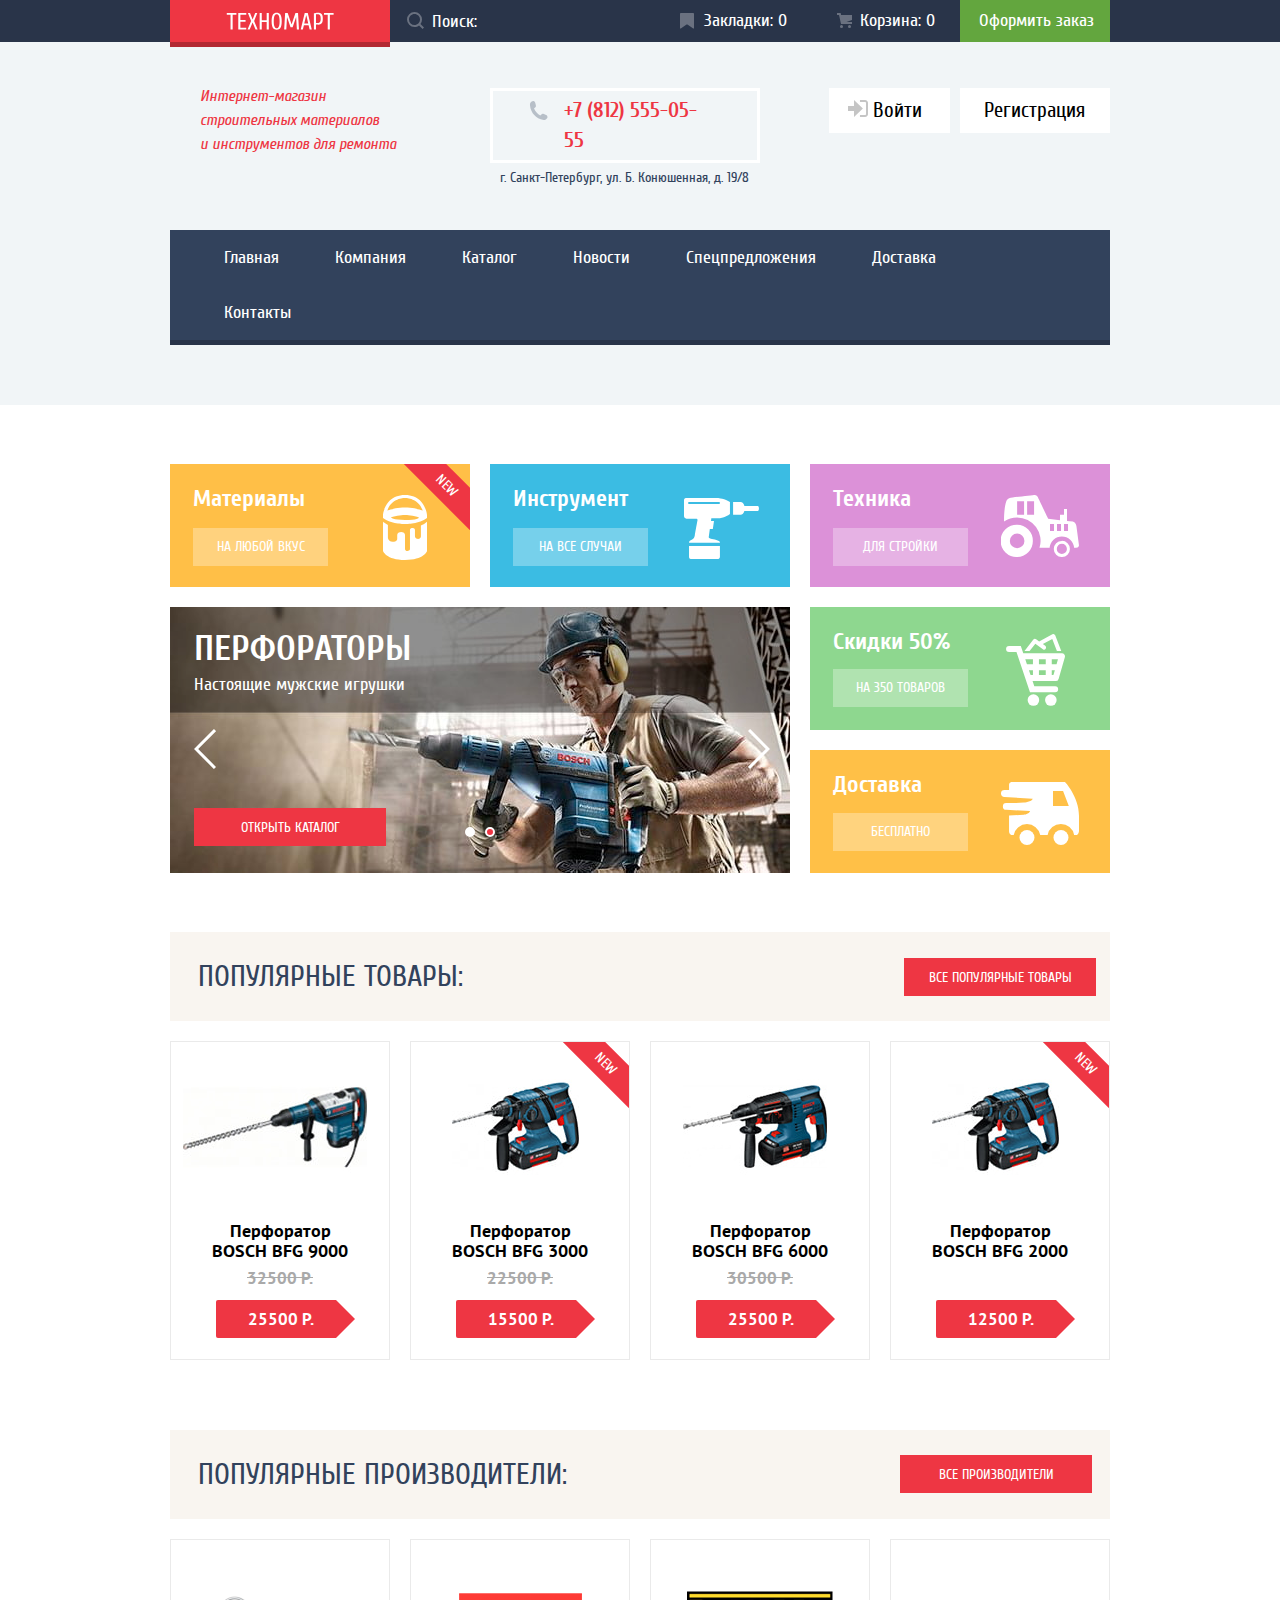
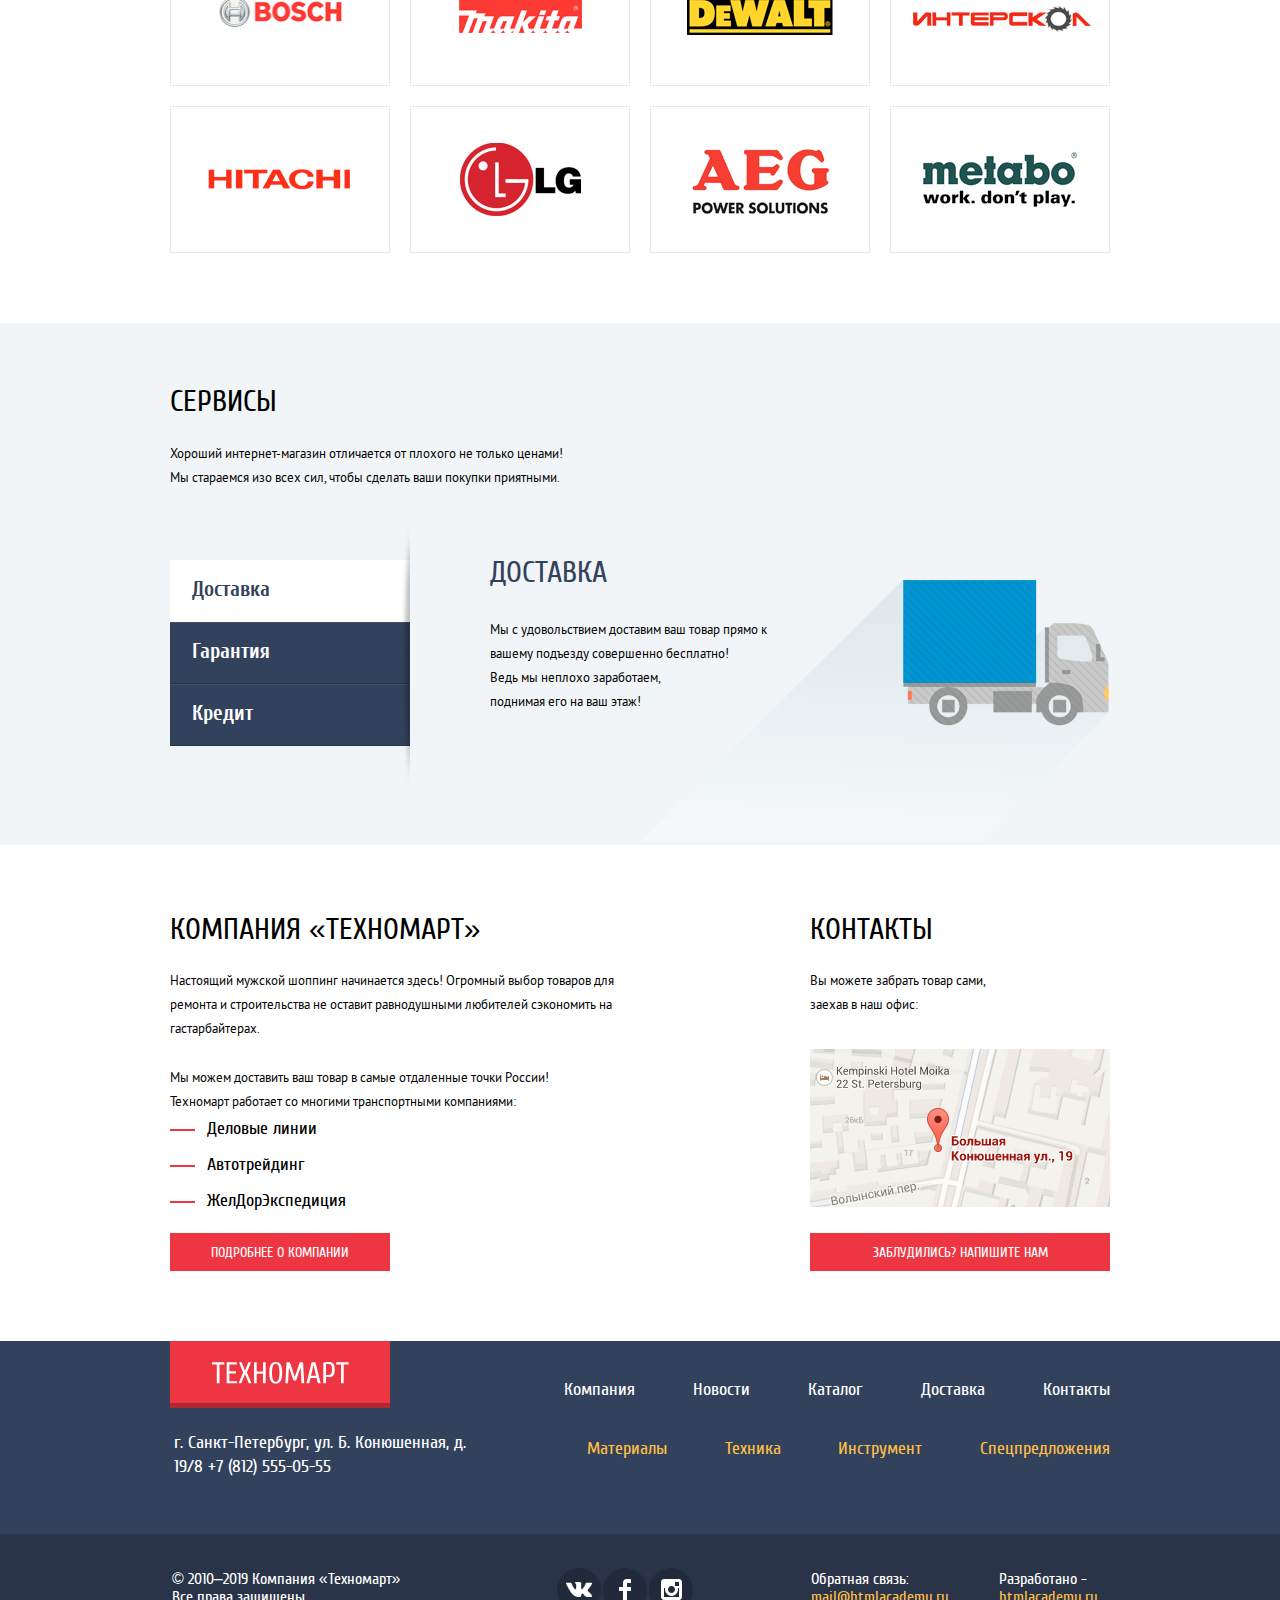
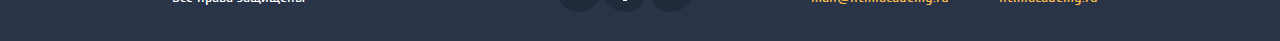
==== index.html @ b61e6f24 "Minimized CSS and linked to pages" ====
<!DOCTYPE html>
<html lang="ru">
  <head>
    <meta charset="utf-8">
    <title>HTML Academy: Техномарт</title>
    <link rel="stylesheet" href="css/normalize.min.css">
    <link rel="stylesheet" href="css/style.min.css">
  </head>
  <body>
    <header class="header">
      <div class="user-navigation">
        <div class="wrapper">
          <a class="logo">
            <h1 class="visually-hidden">Компания «Техномарт»</h1>
          </a>
          <form action="https://echo.htmlacademy.ru/" method="post" class="search-field-form">
            <label for="header-search-field" class="visually-hidden">Поиск:</label>
            <input type="search" name="search-field" id="header-search-field" class="search-field" placeholder="Поиск:">
            <svg xmlns="http://www.w3.org/2000/svg" width="17" height="17"><path fill="#fff" d="M17 15.586l-3.542-3.542A7.465 7.465 0 0015 7.5 7.5 7.5 0 107.5 15c1.71 0 3.282-.579 4.544-1.542L15.586 17 17 15.586zM2 7.5C2 4.467 4.467 2 7.5 2 10.532 2 13 4.467 13 7.5c0 3.032-2.468 5.5-5.5 5.5A5.506 5.506 0 012 7.5z"/></svg>
          </form>
          <a href="#" class="bookmarks">
            Закладки: 0
          </a>
          <a href="#" class="cart">
            Корзина: 0
          </a>
          <a href="#" class="order">Оформить заказ</a>
        </div>
      </div>

      <div class="wrapper">
        <div class="middle-header">
          <p class="short-info">
            Интернет-магазин 
            строительных материалов <br>
            и инструментов для ремонта
          </p>
          
          <div class="header-contacts">
            <p class="phone"><a href="tel:78125550555">+7 (812) 555-05-55</a></p>
            <p class="address">г. Санкт-Петербург, ул. Б. Конюшенная, д. 19/8</p>
          </div>
    
          <ul class="account-actions-unlogged">
            <li>
              <a href="#" class="login">
                <svg xmlns="http://www.w3.org/2000/svg" width="20" height="17"><path fill="#c5c5c5" d="M14.875 8.5L6 0v6H0v5h6v6z"/><path fill="#c5c5c5" d="M16.986 15.01h-5.027V17h5.027c2.178 0 3.004-1.81 3.029-3.026V3.028C19.99 1.811 19.164 0 16.986 0h-5.027v1.99h5.027c.839 0 .992.681 1.01 1.057v10.904c-.017.376-.171 1.059-1.01 1.059z"/></svg>
                Войти
              </a>
            </li>
            <li><a href="#" class="logout">Регистрация</a></li>
          </ul>
        </div>

        <nav>
          <ul class="site-navigation">
            <li><a>Главная</a></li>
            <li><a href="#">Компания</a></li>
            <li><a href="catalog.html">Каталог</a></li>
            <li><a href="#">Новости</a></li>
            <li><a href="#">Спецпредложения</a></li>
            <li><a href="#">Доставка</a></li>
            <li><a href="#">Контакты</a></li>
          </ul>
        </nav>
      </div>
    </header>

    <main>
      <div class="wrapper">
        <section class="promo-block">
          <h2 class="visually-hidden">Промо-блок</h2>
  
          <div class="articles-wrapper">
            <div class="slider">
              <article class="promo-perforators current">
                <div class="title-with-paragraph">
                  <h3>Перфораторы</h3>
                  <p>Настоящие мужские игрушки</p>
                </div>
      
                <a href="catalog.html" class="button">Открыть каталог</a>
              </article>
      
              <article class="promo-drills">
                <div class="title-with-paragraph">
                  <h3>Дрели</h3>
                  <p>Соседям на радость</p>
                </div>
      
                <a href="catalog.html" class="button">Открыть каталог</a>
              </article>
    
              <button class="next-slide" aria-label="Предидущий слайд" type="button"></button>
              <button class="previous-slide" aria-label="Следующий слайд" type="button"></button>
              <button class="first-slide" aria-label="Первый слайд" type="button"></button>
              <button class="second-slide current" aria-label="Второй слайд" type="button"></button>
            </div>
    
            <article class="promo-materials new">
              <h3>Материалы</h3>
              <a href="#" class="button button-promo">На любой вкус</a>
            </article>
    
            <article class="promo-tool">
              <h3>Инструмент</h3>
              <a href="#" class="button button-promo">На все случаи</a>
            </article>
            
            <article class="promo-technique">
              <h3>Техника</h3>
              <a href="#" class="button button-promo">Для стройки</a>
            </article>
            
            <article class="promo-discounts">
              <h3>Скидки 50%</h3>
              <a href="#" class="button button-promo">На 350 товаров</a>
            </article>
            
            <article class="promo-delivery">
              <h3>Доставка</h3>
              <a href="#" class="button button-promo">Бесплатно</a>
            </article>
          </div>
        </section>
  
        <section class="popular-items">
          <div class="title-with-button">
            <h2 class="section-title2">Популярные товары:</h2>
            <a href="#" class="button">Все популярные товары</a>
          </div>
  
          <ul class="items-list">
            <li class="item">
              <div class="item-actions">
                <a href="#" class="button button-buy">Купить</a>
                <button type="button" class="button button-to-bookmarks">В закладки</button>
              </div>
              
              <div class="item-picture">
                <img src="img/bosch-bfg9000.jpg" alt="Перфоратор BOSCH BFG 9000" width="184" height="164">
              </div>

              <h3>
                Перфоратор BOSCH
                BFG 9000
              </h3>
              <p class="old-price">32500 Р.</p>
              <p class="price">25500 Р.</p>
            </li>
  
            <li class="item new">
              <div class="item-actions">
                <a href="#" class="button button-buy">Купить</a>
                <button type="button" class="button button-to-bookmarks">В закладки</button>
              </div>
              
              <div class="item-picture">
                <img src="img/bosch-bfg2000-3000.jpg" alt="Перфоратор BOSCH BFG 3000" width="127" height="112">
              </div>

              <h3>
                Перфоратор BOSCH
                BFG 3000
              </h3>
              <p class="old-price">22500 Р.</p>
              <p class="price">15500 Р.</p>
            </li>
            
            <li class="item">
              <div class="item-actions">
                <a href="#" class="button button-buy">Купить</a>
                <button type="button" class="button button-to-bookmarks">В закладки</button>
              </div>
              
              <div class="item-picture">
                <img src="img/bosch-bfg6000.jpg" alt="Перфоратор BOSCH BFG 6000" width="144" height="128">
              </div>

              <h3>
                Перфоратор BOSCH
                BFG 6000
              </h3>
              <p class="old-price">30500 Р.</p>
              <p class="price">25500 Р.</p>
            </li>
  
            <li class="item new">
              <div class="item-actions">
                <a href="#" class="button button-buy">Купить</a>
                <button type="button" class="button button-to-bookmarks">В закладки</button>
              </div>
              
              <div class="item-picture">
                <img src="img/bosch-bfg2000-3000.jpg" alt="Перфоратор BOSCH BFG 2000" width="127" height="112">
              </div>
              <h3>
                Перфоратор BOSCH
                BFG 2000
              </h3>
              <p class="old-price"></p>
              <p class="price">12500 Р.</p>
            </li>
          </ul>
        </section>
  
        <section class="popular-manufacturers">
          <div class="title-with-button">
            <h2 class="section-title2">Популярные производители:</h2>
            <a href="#" class="button">Все производители</a>
          </div>
  
          <ul class="popular-manufacturers-list">
            <li class="manufacturer-item">
              <a href="#">
                <img src="img/bosch-logo.png" width="127" height="37" alt="Логотип фирмы BOSCH">
              </a>
            </li>
  
            <li class="manufacturer-item">
              <a href="#">
                <img src="img/makita-logo.png" width="123" height="40" alt="Логотип фирмы Makita">
              </a>
            </li>
  
            <li class="manufacturer-item">
              <a href="#">
                <img src="img/dewalt-logo.png" width="146" height="44" alt="Логотип фирмы DeWALT">
              </a>
            </li>
  
            <li class="manufacturer-item">
              <a href="#">
                <img src="img/interskol-logo.png" width="200" height="88" alt="Логотип фирмы Интерскол">
              </a>
            </li>
            
            <li class="manufacturer-item">
              <a href="#">
                <img src="img/hitachi-logo.png" width="169" height="31" alt="Логотип фирмы HITACHI">
              </a>
            </li>
  
            <li class="manufacturer-item">
              <a href="#">
                <img src="img/lg-logo.png" width="121" height="73" alt="Логотип фирмы LG">
              </a>
            </li>
  
            <li class="manufacturer-item">
              <a href="#">
                <img src="img/aeg-logo.png" width="151" height="96" alt="Логотип фирмы AEG">
              </a>
            </li>
            
            <li class="manufacturer-item">
              <a href="#">
                <img src="img/metabo-logo.png" width="204" height="69" alt="Логотип фирмы metabo">
              </a>
            </li>
          </ul>
        </section>
      </div>

      <section class="services">
        <div class="wrapper">
          <h2 class="section-title">Сервисы</h2>

          <p>
            Хороший интернет-магазин отличается от плохого не только ценами!
            Мы стараемся изо всех сил, чтобы сделать ваши покупки приятными.
          </p>
  
          <div class="services-slider">
            <ul class="services-list">
              <li><a class="active">Доставка</a></li>
              <li><a href="#">Гарантия</a></li>
              <li><a href="#">Кредит</a></li>
            </ul>

            <div class="services-description">
              <div class="service-delivery current">
                <h3 class="section-title2">Доставка</h3>
      
                <p>
                  Мы с удовольствием доставим ваш товар прямо 
                  к вашему подъезду совершенно бесплатно!
                </p>
                <p>
                  Ведь мы неплохо заработаем,
                  поднимая его на ваш этаж! 
                </p>
                
              </div>
      
              <div class="service-guarantee">
                <h3 class="section-title2">Гарантия</h3>
      
                <p>
                  Если купленный у нас товар поломается или заискрит, 
                  а также в случае пожара, спровоцированного его 
                  возгоранием,  вы всегда можете быть уверены в нашей 
                  гарантии. Мы обменяем сгоревший товар на новый. 
                  Дом уж восстановите как-нибудь сами.
                </p>
              </div>
      
              <div class="service-credit">
                <h3 class="section-title2">Кредит</h3>
      
                <p>
                  Залезть в долговую яму стало проще! 
                  Кредитные консультанты придут вам на помощь.
                </p>
      
                <a href="#" class="button">Отправить заявку</a>
              </div>
            </div>
          </div>
        </div>
        
      </section>

      <div class="wrapper">
        <div class="two-sections">
          <section class="about-us">
            <h2 class="section-title">Компания «Техномарт»</h2>
    
            <p>
              Настоящий мужской шоппинг начинается здесь! Огромный выбор товаров для
              ремонта и строительства не оставит равнодушными любителей сэкономить на
              гастарбайтерах.
            </p>
    
            <p>Мы можем доставить ваш товар в самые отдаленные точки России!</p>
            <p>Техномарт работает со многими транспортными компаниями:</p>
    
            <ul class="logistic-companies">
              <li>Деловые линии</li>
              <li>Автотрейдинг</li>
              <li>ЖелДорЭкспедиция</li>
            </ul>
    
            <a href="#" class="button">Подробнее о компании</a>
          </section>
    
          <section class="contacts">
            <h2 class="section-title">Контакты</h2>
    
            <p>
              Вы можете забрать товар сами,
              заехав в наш офис:
            </p>
    
            <a class="map" href="https://www.google.com.ua/maps/">
              <img src="img/google-map.png" alt="Карта с указателем местонахождения компании «Техномарт»: г. Санкт-Петербург, ул. Б. Конюшенная, д. 19/8" width="300" height="158">
            </a>
            
            <a href="#" class="button">Заблудились? Напишите нам</a>
          </section>
        </div>
      </div>
    </main>

    <footer class="footer">
      <div class="footer-top">
        <div class="wrapper">
          <div class="footer-top-contacts">
            <a class="logo">
              <h1 class="visually-hidden">Компания «Техномарт»</h1>
            </a>
      
            <p class="contacts">
              г. Санкт-Петербург, ул. Б. Конюшенная, д. 19/8
              <a href="tel:78125550555">+7 (812) 555-05-55</a>
            </p>
          </div>
    
          <nav class="footer-top-navigation">
            <ul class="site-navigation-footer">
              <li><a href="#">Компания</a></li>
              <li><a href="#">Новости</a></li>
              <li><a href="catalog.html">Каталог</a></li>
              <li><a href="#">Доставка</a></li>
              <li><a href="#">Контакты</a></li>
            </ul>
    
            <ul class="promo-navigation">
              <li><a href="#">Материалы</a></li>
              <li><a href="#">Техника</a></li>
              <li><a href="#">Инструмент</a></li>
              <li><a href="#">Спецпредложения</a></li>
            </ul>
          </nav>
        </div>
      </div>

      <div class="footer-bottom">
        <div class="wrapper">
          <p class="copyrights">
            © 2010–2019 Компания «Техномарт»
            Все права защищены
          </p>
          
          <div class="social">
            <a href="#" class="vkontakte">
              <span class="visually-hidden">ВКонтакте</span>
            </a>
            <a href="#" class="facebook">
              <span class="visually-hidden">Facebook</span>
            </a>
            <a href="#" class="instagram">
              <span class="visually-hidden">Instagram</span>
            </a>
          </div>
    
          <p class="feedback">
            Обратная связь:
            <a href="mailto:mail@htmlacademy.ru">mail@htmlacademy.ru</a>
          </p>
    
          <p class="developer">
            Разработано -
            <a href="https://htmlacademy.ru/intensive/htmlcss">htmlacademy.ru</a>
          </p>
        </div>
      </div>
    </footer>

    <!--POP UPS-->
    <section class="hidden popup-feedback">
      <h2 class="visually-hidden">Форма обратной связи</h2>
      <button class="button-close" type="button" aria-label="Закрыть"></button>

      <form action="https://echo.htmlacademy.ru/" method="post">
        <div class="container">
          <p>
            <label for="feedback-name">Ваше имя:</label>
            <input type="text" placeholder="Имя Фамилия" id="feedback-name" name="name" required>
          </p>
          
          <p>
            <label for="feedback-email">Ваш e-mail:</label>
            <input type="email" placeholder="email@example.com" id="feedback-email" name="email" required>
          </p>
          
          <p>
            <label for="feedback-message">Текст письма:</label>
            <textarea placeholder="В свободной форме" id="feedback-message" name="message" required></textarea>
          </p>
        </div>

        <div class="button-wrapper">
          <button type="submit" class="button">Отправить</button>
        </div>
      </form>
    </section>

    <section class="hidden popup-map">
      <h2 class="visually-hidden">«Техномарт» на карте</h2>
      <button class="button-close" type="button" aria-label="Закрыть"></button>

      <iframe src="https://www.google.com/maps/embed?pb=!1m18!1m12!1m3!1d1998.6036253003165!2d30.32085871617607!3d59.938719169054075!2m3!1f0!2f0!3f0!3m2!1i1024!2i768!4f13.1!3m3!1m2!1s0x4696310fca145cc1%3A0x42b32648d8238007!2z0JHQvtC70YzRiNCw0Y8g0JrQvtC90Y7RiNC10L3QvdCw0Y8g0YPQuy4sIDE5LzgsINCh0LDQvdC60YIt0J_QtdGC0LXRgNCx0YPRgNCzLCDQoNC-0YHRgdC40Y8sIDE5MTE4Ng!5e0!3m2!1sru!2sua!4v1590240762777!5m2!1sru!2sua" width="943" height="442" allowfullscreen aria-hidden="false" tabindex="0" title="Большая интерактиваня карта с указателем местонахождения компании «Техномарт»: г. Санкт-Петербург, ул. Б. Конюшенная, д. 19/8 "></iframe>
    </section>
  </body>
</html>
---- css/style.min.css ----
:root{--basic-red: #EE3643;--basic-green: #63A63E;--basic-green-light: #00CA74;--basic-grey: #3D546F;--basic-grey-dark: #32425C;--basic-grey-extra-dark: #293449;--basic-grey-darkest: #1D2739;--basic-greylight: #C5C5C5;--basic-greylight-dark: #A9A9A9;--basic-background: #F1F5F7;--basic-background-button: #F4F4F4;--special-yellow: #FFBF47;--special-yellowlighten: #FFC047;--special-blue: #3BBCE3;--special-lilac: #DC91D8;--special-greenlight: #8ED78F;--special-yellowlight: #FFD180;--special-color-white: #F9F5F0;--color-success: #5FBB2D;--color-error: #BA2732;--color-white: #FFF;--color-black: #000;--color-black-light: #161D29;--color-gray-shadow: #405069;--color-white-gray: #D7DCDE;--color-gray-white: #ABABAB;--color-green-shadow: #367315;--color-green-dark: #518534;--color-black-extra-light: #212A3A;--color-extralight-grey: #EAEAEA;--color-lightest-grey: #E5E5E5;--color-white-dark: #F7F3EC;--color-almost-white: #F2F6F8;--color-white-half-transparent: rgba(255, 255, 255, 0.5);--color-white-almost-transparent: rgba(255, 255, 255, 0.3);--color-gray-almost-white: rgba(171, 171, 171, 0.3);--color-greylight-almost-transparent: rgba(197, 197, 197, 0.3);--color-greylight-dark-almost-transparent: rgba(169, 169, 169, 0.3);--color-black-mostly-transparent: rgba(0, 0, 0, 0.15);--color-black-almost-transparent: rgba(0, 0, 0, 0.25);--cuprum: Cuprum, Arial, sans-serif;--pt-sans: 'PT Sans', Arial, sans-serif}@font-face{font-family:'Cuprum';font-style:normal;font-weight:400;src:local('Cuprum'),url(../fonts/cuprum.woff2) format('woff2'),url(../fonts/cuprum.woff) format('woff')}@font-face{font-family:'Cuprum';font-style:italic;font-weight:400;src:local('Cuprum Italic'),url(../fonts/cuprumitalic.woff2) format('woff2'),url(../fonts/cuprumitalic.woff) format('woff')}@font-face{font-family:'Cuprum';font-style:normal;font-weight:700;src:local('Cuprum Bold'),url(../fonts/cuprumbold.woff2) format('woff2'),url(../fonts/cuprumbold.woff) format('woff')}@font-face{font-family:'Cuprum';font-style:italic;font-weight:700;src:local('Cuprum Bold Italic'),url(../fonts/cuprumbolditalic.woff2) format('woff2'),url(../fonts/cuprumbolditalic.woff) format('woff')}@font-face{font-family:'PT Sans';font-style:normal;font-weight:400;src:local('PT Sans'),url(../fonts/ptsans.woff2) format('woff2'),url(../fonts/ptsans.woff) format('woff')}@font-face{font-family:'PT Sans';font-style:normal;font-weight:700;src:local('PT Sans Bold'),url(../fonts/ptsansbold.woff2) format('woff2'),url(../fonts/ptsansbold.woff) format('woff')}*,::after,::before{box-sizing:inherit}html{height:100%;box-sizing:border-box}img{max-width:100%;height:auto}body{margin:0;padding:0;min-width:960px;font-family:var(--pt-sans);font-size:13px;line-height:24px;color:var(--color-black);min-height:100%;display:grid;grid-template-rows:-webkit-min-content 1fr -webkit-min-content;grid-template-rows:min-content 1fr min-content;align-content:start}.visually-hidden{position:absolute;clip:rect(0 0 0 0);width:1px;height:1px;margin:-1px;border:0;padding:0;overflow:hidden}.hidden{display:none}.wrapper{width:940px;margin:0 auto}a{text-decoration:none}.section-title{font-weight:400;font-size:30px;line-height:30px;margin:0}.button,.new::after,.section-title,.section-title2{text-transform:uppercase;font-family:var(--cuprum)}.section-title2{font-weight:400;font-size:30px;line-height:30px;color:var(--basic-grey-dark);margin:0}.button,.new::after{background-color:var(--basic-red);font-size:14px;line-height:18px;color:var(--color-white)}.button{text-align:center;padding-top:11px;padding-bottom:9px;cursor:pointer}.button:active,.user-navigation .logo[href]:active{background-color:var(--color-error)}.fieldset-title{font-weight:700;font-size:17px;line-height:30px;text-transform:uppercase;margin:0}.title-with-button{background-color:var(--special-color-white);display:flex;justify-content:space-between;padding-left:28px;padding-right:14px;align-items:center;min-height:89px;margin-bottom:20px}.new::after{content:"new";display:flex;width:100px;height:30px;transform:rotate(45deg);position:absolute;top:5px;right:-25px;padding-left:5px;justify-content:center;align-items:center}a:not([href]){cursor:default}.header{font-family:var(--cuprum);font-size:18px;background-color:var(--basic-background);padding-bottom:60px}.header p{margin:0}.site-navigation a,.user-navigation a{color:var(--color-white)}.user-navigation a:active{background-color:var(--color-black-light);color:var(--color-white-half-transparent)}.header .user-navigation{background-color:var(--basic-grey-extra-dark);min-height:42px}.header .account-actions-unlogged,.header .middle-header,.header .site-navigation,.user-navigation .wrapper{display:flex}.header .site-navigation{background-color:var(--basic-grey-dark);box-shadow:inset 0 -5px 0 var(--basic-grey-extra-dark)}.user-navigation .filled{background-color:var(--basic-red)}.user-navigation a{width:150px;padding:9px 0 9px 44px;display:block;position:relative}.user-navigation .bookmarks::before,.user-navigation .cart::before{content:"";position:absolute;opacity:.3;width:14px;height:16px;top:13px;left:20px;background-image:url(../img/icon-bookmark.svg);background-repeat:no-repeat;display:block}.user-navigation .cart::before{width:15px;height:15px;left:13px;background-image:url(../img/icon-cart.svg)}.user-navigation .bookmarks:hover::before,.user-navigation .cart:hover::before{opacity:1}.user-navigation .bookmarks:active::before,.user-navigation .cart:active::before{opacity:.3}.user-navigation .cart{padding-left:36px;width:136px;margin-left:14px}.user-navigation .logo,.user-navigation .logo:active{width:220px;height:42px;padding:0;background-color:var(--basic-red);background-image:url(../img/logo-technomart.svg);background-repeat:no-repeat;background-position:50% 50%;display:block;position:relative}.user-navigation .logo::after{content:"";position:absolute;bottom:-5px;left:0;width:220px;height:5px;background-color:inherit;box-shadow:inset 0 -5px 0 var(--color-black-almost-transparent);display:block}.user-navigation .order,.user-navigation .order:active{background-color:var(--basic-green);padding-left:19px}.user-navigation .order:hover{background-color:var(--color-success)}.header .middle-header{padding-top:42px;padding-bottom:40px;padding-left:30px}.header .short-info{color:var(--basic-red);font-style:italic;font-size:16px;line-height:24px;width:197px;min-height:71px}.header .header-contacts{padding-top:4px;margin-left:93px}.header .phone{border:3px solid var(--color-white);background-image:url(../img/icon-phone.svg);background-repeat:no-repeat;background-position:36px 10px;width:270px;min-height:45px;padding:4px 42px 5px 71px;margin:0 0 3px}.phone a{color:var(--basic-red);font-weight:700;font-size:21px;line-height:30px}.header .address{color:var(--basic-grey-dark);font-size:14px;width:250px;min-height:24px;margin:0 auto}.header .account-actions-unlogged{width:281px;padding:4px 0 0;margin:0 0 0 69px;min-height:45px;justify-content:space-between}.header .account{margin-left:51px}.header .account-actions-logged{width:299px;min-height:45px;padding:12px 17px 8px 15px;margin-bottom:3px;margin-top:4px}.account-actions-logged .username{margin-right:12px}.username svg{margin-right:18px}.exit:not(:active):hover path,.username:not(:active):hover path{fill:var(--basic-grey)}.header .account-options{display:flex;min-height:18px;width:210px;justify-content:space-between;flex-wrap:wrap;margin:0 auto;padding:0}.account-options li{order:1}.account-options li:first-of-type{order:-1}.account-options::after{content:"";display:block;width:4px;height:4px;align-self:center;border-radius:50%;background-color:var(--basic-grey-dark)}.account-options:hover::after{background-color:var(--basic-red)}.filter ul,.header .account-actions-unlogged,.header .account-options{list-style:none}.account-actions-logged a,.account-actions-unlogged a{color:var(--color-black);background-color:var(--color-white);font-size:21px;line-height:21px}.account-actions-unlogged a:hover,.account-options a:hover{color:var(--basic-red)}.account-actions-unlogged .login{width:121px;padding:12px 27px 12px 19px;display:block;position:relative}.login:hover path{fill:var(--basic-grey)}.login path,.login:active path,.sort-button path{fill:var(--basic-greylight)}.account-actions-unlogged .logout{width:150px;padding:12px 24px;display:block}.header .account-actions-logged{background-color:var(--color-white)}.account-options a{color:var(--basic-grey-dark);font-size:16px;line-height:18px}.account-actions-logged a:active,.account-actions-unlogged a:active,.account-options a:active{color:var(--basic-greylight)}.header .site-navigation{list-style:none;width:940px;min-height:60px;margin:0;align-items:center;flex-wrap:wrap;padding:0 26px 5px}.site-navigation a{padding:16px 28px 15px;display:block}.header .search-field,.site-navigation a[href]:hover{background-color:var(--basic-grey-extra-dark)}.site-navigation a[href]:active{background-color:var(--basic-grey-darkest);color:var(--color-white-half-transparent)}.header .search-field{border:0;font:inherit;padding-left:42px;border-radius:0;width:100%;height:100%}.header .search-field-form{width:270px;position:relative}.search-field:not(:focus)::-webkit-input-placeholder{color:var(--color-white)}.search-field:not(:focus)::-moz-placeholder{color:var(--color-white)}.search-field:not(:focus)::placeholder{color:var(--color-white)}.search-field+svg{width:17px;height:17px;position:absolute;top:12px;left:17px}.search-field:not(:focus):not(:hover)+svg{opacity:.3}.search-field:focus+svg path{fill:var(--basic-red)}.header .search-field:active,.header .search-field:focus{background-color:var(--color-white)}.promo-block{color:var(--color-white);font-family:var(--cuprum);margin:59px 0}.promo-block .articles-wrapper{display:grid;grid-template-columns:repeat(3,300px);gap:20px}.promo-block h3{font-size:24px;line-height:30px;margin:0;max-width:180px}.promo-block article{padding:20px 0 21px 23px;display:flex;flex-direction:column;justify-content:space-between;min-height:123px;position:relative;overflow:hidden}.promo-block .button-promo{background-color:var(--color-white-almost-transparent);display:block;padding:10px;width:135px}.promo-block .button-promo:hover{background-color:var(--color-greylight-almost-transparent)}.promo-block .button-promo:active{background-color:var(--color-greylight-dark-almost-transparent)}.slider .title-with-paragraph{background-color:var(--color-black-almost-transparent);padding-left:24px;padding-top:24px;padding-bottom:16px}.slider article{padding:0 0 27px;width:100%;height:100%;background-size:cover;background-position:50% 0;display:none}.slider .current{display:flex}.slider h3{font-size:36px;line-height:36px;text-transform:uppercase;margin-bottom:6px;max-width:none}.slider p{font-size:18px;line-height:24px;margin:0}.slider{grid-column-start:1;grid-column-end:span 2;grid-row-start:2;grid-row-end:span 2;position:relative}.slider .next-slide,.slider .previous-slide{width:22px;height:40px;padding:0;background-image:url(../img/icon-right.svg);background-repeat:no-repeat;border:0;background-color:transparent;bottom:104px;right:20px;position:absolute;cursor:pointer}.slider .previous-slide{left:24px;transform:rotate(180deg)}.slider .first-slide,.slider .second-slide{width:10px;height:10px;border:2px solid var(--color-white);background-color:var(--color-white);padding:0;border-radius:50%;bottom:36px;right:295px;position:absolute;cursor:pointer}.slider .first-slide{left:295px}.slider .current{background-color:var(--basic-red)}.slider .button{width:192px;margin-left:24px}.slider .promo-drills,.slider .promo-perforators{background-color:var(--color-black-extra-light);background-image:url(../img/bg-slider-perforators.jpg);background-repeat:no-repeat}.slider .promo-drills{background-image:url(../img/bg-slider-drill.jpg)}.promo-block .promo-materials,.promo-block .promo-tool{background-color:var(--special-yellow);background-image:url(../img/icon-materials.svg);background-repeat:no-repeat;background-position:213px 31px}.promo-block .promo-tool{background-color:var(--special-blue);background-image:url(../img/icon-tool.svg);background-position:194px 34px}.promo-block .promo-technique{background-color:var(--special-lilac);background-image:url(../img/icon-technique.svg);background-repeat:no-repeat;background-position:191px 31px}.promo-block .promo-discounts:not(.hidden){background-color:var(--special-greenlight);background-image:url(../img/icon-discount.svg);background-repeat:no-repeat;background-position:196px 27px;padding-bottom:23px}.promo-block .promo-delivery:not(.hidden){background-color:var(--special-yellowlighten);background-image:url(../img/icon-delivery.svg);background-repeat:no-repeat;background-position:191px 32px;padding-bottom:22px}.title-with-button .button{width:192px}.popular-manufacturers .button{margin-right:4px;margin-top:-2px}.popular-items,.popular-manufacturers{margin-bottom:70px}.popular-manufacturers .popular-manufacturers-list{list-style:none;margin:0;padding:0;display:grid;grid-template-columns:repeat(4,220px);gap:20px}.popular-items .items-list{margin:0;padding:0;display:flex;justify-content:space-between;flex-wrap:wrap}.popular-manufacturers-list .manufacturer-item{border:1px solid var(--color-extralight-grey)}.manufacturer-item a{min-height:145px;display:flex;justify-content:center;align-items:center}.popular-manufacturers-list .manufacturer-item:hover{box-shadow:0 4px 20px var(--color-black-mostly-transparent)}.popular-manufacturers-list .manufacturer-item:active{opacity:.5}.services{background-color:var(--basic-background)}.services .wrapper{padding-top:64px}.services .services-slider{display:flex;justify-content:space-between;align-items:flex-start;min-height:285px}.services .services-description{width:620px;min-height:285px}.services-description div{min-height:285px}.services .section-title{margin-bottom:25px}.services p{margin:0 0 70px;width:395px}.services .services-list{list-style:none;margin:0;padding:0;width:240px;position:relative}.services .services-list::after{background-image:url(../img/services-shadow.png);background-repeat:no-repeat;content:"";display:block;width:10px;height:279px;top:-45px;right:0;position:absolute}.services-description .section-title2{margin-bottom:30px}.services-description p{width:340px;margin-bottom:0}.services-list a{background-color:var(--basic-grey-dark);color:var(--color-white);font-family:var(--cuprum);font-weight:700;font-size:21px;line-height:30px;box-shadow:0 1px 0 var(--basic-grey-extra-dark),inset 0 1px 0 var(--color-gray-shadow);display:block;padding-left:22px;padding-top:14px;padding-bottom:17px;margin-bottom:1px}.services-list a:not(.active):hover{background-color:var(--basic-grey-extra-dark)}.services-list .active{background-color:var(--color-white);color:var(--basic-grey-dark);box-shadow:0 1px 0 var(--color-white),inset 0 1px 0 var(--color-white)}.services .service-delivery{background-image:url(../img/bg-services-delivery.png);background-repeat:no-repeat;background-position:151px 22px;margin-top:-2px;display:none}.service-delivery p{width:280px}.service-delivery p:last-of-type{width:180px}.services .service-credit,.services .service-guarantee{background-image:url(../img/bg-services-guarantee.png);background-repeat:no-repeat;background-position:239px 0;display:none}.services .service-credit{background-image:url(../img/bg-services-credit.png);background-position:165px 0}.services .current{display:block}.two-sections{display:flex;justify-content:space-between;padding:70px 0}.two-sections .section-title{margin:0 0 24px}.two-sections p{margin:0}.contacts p:first-of-type{margin-bottom:32px}.about-us p:first-of-type{margin-bottom:25px}.two-sections .about-us{width:480px;min-height:356px}.about-us .button{width:220px;display:block}.about-us .logistic-companies{list-style:none;font-family:var(--cuprum);font-size:18px;padding:0 0 0 37px;margin:3px 0 20px}.logistic-companies li:not(:first-of-type){margin-top:12px}.breadcrumbs li,.logistic-companies li{position:relative}.logistic-companies li::before{content:"";width:25px;height:2px;position:absolute;background-color:var(--basic-red);left:-37px;top:12px}.two-sections .contacts{width:300px;min-height:356px}.contacts p{width:180px}.contacts .map{margin-bottom:18px;display:block}.contacts .button{display:block}.breadcrumbs{list-style:none;display:flex;padding:18px 0 0;margin:0 0 18px;align-items:center;flex-wrap:wrap}.breadcrumbs-navigation{grid-column-start:1;grid-column-end:-1}.breadcrumbs li{margin-right:41px}.breadcrumbs li:not(:last-of-type)::after{position:absolute;content:"";right:-25px;top:50%;margin-top:-6px;display:block;width:8px;height:12px;background-image:url(../img/icon-right-small.svg);background-repeat:no-repeat}.breadcrumbs a{text-transform:uppercase;color:var(--color-black);display:block;width:100%;height:100%}.main-title{color:var(--basic-grey-dark);font-family:var(--cuprum);font-weight:400;font-size:30px;line-height:30px;text-transform:uppercase;background-color:var(--color-almost-white);padding:29px;margin:0 0 20px;grid-column-start:1;grid-column-end:-1}.breadcrumbs .home{display:block;width:14px;height:12px;background-image:url(../img/icon-home.svg);background-repeat:no-repeat;background-position:50% 50%}.catalog-wrapper{display:grid;grid-template-columns:220px 700px;grid-column-gap:20px}.filter fieldset{font-size:15px;line-height:19px;text-transform:uppercase;border:0;margin:0;padding:0}.filter fieldset:not(:last-of-type)::after{content:"";display:block;height:1px;width:220px;background-color:var(--color-lightest-grey);margin-bottom:16px}.filter .button{font-family:var(--pt-sans);font-size:13px;color:var(--color-black);background-color:var(--color-white);border:1px solid var(--color-lightest-grey);width:220px;text-align:center;padding:10px}.price .fieldset-title{margin-bottom:11px}.price .range-inputs{display:flex;justify-content:space-between;align-items:center;margin-bottom:25px}.price .range,.price input{background-color:var(--color-white-dark)}.price input{border:0;font-size:17px;line-height:18px;width:95px;text-align:center;padding:10px}.price .range{width:220px;height:80px;margin-bottom:9px}.range-controls{position:relative;height:41px;margin-bottom:15px;padding-top:39px;padding-right:20px;padding-left:20px;border-radius:5px}.range-controls .scale{height:2px;background:var(--color-white-gray)}.range-controls .bar{width:152px;height:2px;background:var(--basic-green-light)}.range-controls .toggle{position:absolute;top:30px;left:0;width:20px;height:20px;padding:0;border:8px solid var(--color-white);background-color:var(--color-gray-white);border-radius:50%;box-shadow:0 2px 1px 0 var(--color-gray-almost-white);cursor:pointer}.range-controls .toggle-min{left:18px}.range-controls .toggle-max{left:160px}.manufacturers .fieldset-title{margin-bottom:15px}.manufacturers .manufacturers-list,.power .power-supply-list{padding:0 0 0 35px;margin:2px 0 26px}.manufacturers-list label,.power-supply-list label{position:relative;display:block;cursor:pointer;-webkit-user-select:none;-moz-user-select:none;user-select:none}input[type=checkbox]+label::before{content:"";position:absolute;left:-35px;top:-2px;width:27px;height:23px;background-image:url(../img/checkbox-off.svg);background-repeat:no-repeat;background-position:0 0}input[type=checkbox]:checked+label::before{background-image:url(../img/checkbox-on.svg)}input[type=radio]+label::before{content:"";position:absolute;left:-35px;top:-2px;width:25px;height:25px;background-image:url(../img/radio-off.svg);background-repeat:no-repeat;background-position:0 0}input[type=radio]:checked+label::before{background-image:url(../img/radio-on.svg)}.manufacturers-list li,.power-supply-list li{min-height:23px;margin-bottom:16px}.power .fieldset-title{margin-bottom:21px}.power .power-supply-list{margin-bottom:34px}.filter h2,.sort,.sort h2{text-transform:uppercase;background-color:var(--color-white-dark)}.sort{display:flex;align-items:center;margin-bottom:28px}.filter h2,.sort h2{font-size:13px;line-height:18px;font-weight:400;margin:0 130px 0 0}.sort h2{padding:10px 10px 10px 20px}.filter h2{padding:10px 10px 10px 18px;margin-bottom:13px;margin-right:0}.sort ul{list-style:none;display:flex;justify-content:space-between;padding:0;margin:0}.sort .sort-by{margin-right:45px;width:355px}.sort-by a{color:var(--color-black);opacity:.3;border-bottom:1px dotted var(--basic-red)}.sort-by a:not(.active):hover{opacity:1;border-bottom:1px solid var(--basic-red)}.sort-by .active,.sort-by a:not(.active):active{color:var(--basic-red);opacity:1;border:0}.sort-button:not(.active):hover path{fill:var(--color-black)}.active path,.sort-button:not(.active):active path{fill:var(--basic-red)}.sort-from-to{width:43px}.sort-to-bigger svg{transform:rotate(180deg)}.items-list{list-style:none;padding:0;display:grid;grid-template-columns:repeat(3,220px);grid-row-gap:18px;grid-column-gap:20px;margin:0 0 48px}.items-list .item{border:1px solid var(--color-extralight-grey);width:220px;min-height:318px;padding-bottom:21px;position:relative;overflow:hidden}.items-list .item:hover{box-shadow:0 4px 20px var(--color-black-mostly-transparent)}.item .item-actions{width:100%;min-height:179px;padding-top:38px;position:absolute;background-color:var(--color-white);top:0;left:0;display:none}.item .item-picture{width:100%;min-height:179px;display:flex;justify-content:center;align-items:center;margin-top:-5px;margin-left:-5px;margin-bottom:5px}.item:hover .item-actions{display:block}.item h3,.item p{font-weight:700;text-align:center}.item h3{font-size:18px;line-height:20px;margin:0 auto 8px;width:160px}.item p{font-size:17px;line-height:18px;text-transform:uppercase;color:var(--color-white);margin:0}.item .old-price{text-decoration:line-through;color:var(--basic-greylight-dark);margin-bottom:13px;min-height:18px}.item .button-buy,.item .price{display:block;padding:10px 0 10px 10px;position:relative}.item .price{width:120px;background-color:var(--basic-red);margin-left:45px;border-top-left-radius:2px;border-bottom-left-radius:2px}.item .price::after{display:block;content:"";position:absolute;top:0;right:-38px;border:19px solid transparent;border-left:19px solid var(--basic-red)}.item .button-buy{background-color:var(--basic-green);box-shadow:inset 0 -3px 0 var(--color-green-shadow);border-radius:2px;width:135px;margin:0 auto 10px}.item .button-buy::before{width:15px;height:15px;opacity:.3;content:"";display:block;position:absolute;top:10px;left:30px;background-image:url(../img/icon-cart.svg)}.item .button-buy:hover{background-color:var(--color-success)}.item .button-buy:active{background-color:var(--color-green-dark)}.item .button-to-bookmarks{color:var(--basic-grey-dark);background-color:var(--color-white);border:3px solid var(--basic-green);border-radius:2px;width:135px;padding:7px 0 6px;margin:0 auto;display:block}.item .button-to-bookmarks:hover{border:3px solid var(--basic-grey-dark)}.item .button-to-bookmarks:active{opacity:.5}.catalog .pagination{display:flex;justify-content:flex-start;margin-bottom:59px}.pagination .button{font-family:var(--pt-sans);border:1px solid var(--color-lightest-grey);border-radius:2px;font-size:13px;color:var(--color-black);background-color:var(--color-white);padding:10px 15px 8px;margin-right:10px}.pagination .button:last-of-type{padding-left:31px;padding-right:31px}.pagination .active{border:0;color:var(--color-white);background-color:var(--basic-red)}.pagination .button:not(.active):hover{border:1px solid var(--basic-greylight)}.pagination .button:not(.active):active{border:1px solid var(--basic-red)}.few-words{background-color:var(--basic-background);padding-top:64px;padding-bottom:68px}.few-words .section-title{margin-bottom:23px}.few-words p{margin:0;line-height:25px}.footer{background-color:var(--basic-grey-dark)}.footer-top .wrapper{display:flex;justify-content:space-between;min-height:193px}.footer-top .footer-top-contacts{width:325px}.footer-top-contacts .logo,.footer-top-contacts .logo:active{width:220px;height:62px;padding:0;background-color:var(--basic-red);background-image:url(../img/logo-technomart-big.svg);background-repeat:no-repeat;background-position:50% 50%;display:block;position:relative}.footer-top-contacts .logo[href]:active{background-color:var(--color-error)}.footer-top-contacts .logo::after{content:"";position:absolute;bottom:-5px;left:0;width:220px;height:5px;background-color:inherit;box-shadow:inset 0 -5px 0 var(--color-black-almost-transparent);display:block}.footer-top .footer-top-navigation{width:546px}.footer-top .contacts{margin:28px 0 0;padding-left:4px}.footer-top-navigation ul{margin:0;padding:0;display:flex;justify-content:space-between}.footer-top-navigation .site-navigation-footer{margin-top:37px;margin-bottom:34px}.footer-top-navigation .promo-navigation{padding-left:23px}.footer a,.footer p{font-family:var(--cuprum);font-size:18px;color:var(--color-white)}.footer a[href]:hover{text-decoration:underline}.footer a[href]:active{color:var(--color-white-half-transparent);text-decoration:none}.footer ul{list-style:none}.promo-navigation a[href]{color:var(--special-yellow)}.promo-navigation a[href]:active{color:var(--special-yellowlight);opacity:.5}.footer .footer-bottom{background-color:var(--basic-grey-extra-dark)}.footer-bottom .wrapper{display:flex;min-height:107px;align-items:center;padding-left:2px}.footer-bottom .copyrights{width:240px;margin-right:145px}.footer-bottom .feedback{width:137px;margin-right:51px}.footer-bottom .developer{width:100px}.footer-bottom a,.footer-bottom p{font-size:16px;line-height:18px;margin:0;display:block}.footer-bottom a{color:var(--special-yellow)}.footer-bottom a[href]:active{color:var(--basic-red)}.social a[href]{background-color:var(--color-black-extra-light)}.social a[href]:active,.social a[href]:hover{background-color:var(--basic-red)}.footer-bottom .social{margin-right:118px;padding-top:4px;display:flex}.button-close,.social a{background-repeat:no-repeat}.social a{border-radius:50%;text-decoration:none;width:44px;height:44px;background-image:url(../img/icon-vk.svg);background-position:50% 50%;margin-right:2px}.social .facebook{background-image:url(../img/icon-fb.svg)}.social .instagram{background-image:url(../img/icon-insta.svg);margin-right:0}.button-close{position:absolute;top:14px;right:11px;background-image:url(../img/icon-close.svg);background-color:transparent;padding:0;cursor:pointer;border:0;width:21px;height:21px;display:block}.popup-feedback{position:fixed;top:50%;left:50%;margin-left:-310px;margin-top:-215px;background-color:var(--color-white);width:620px;min-height:430px;border-top:7px solid var(--basic-red);box-shadow:0 4px 20px var(--color-black-mostly-transparent)}.popup-feedback .container{width:460px;display:flex;flex-wrap:wrap;padding-top:40px;justify-content:space-between;margin:0 auto 15px}.popup-feedback p{width:220px;margin:0 0 14px}.popup-feedback p:last-of-type{width:100%}.popup-feedback input,.popup-feedback textarea{width:100%;border-radius:2px;border:2px solid var(--basic-greylight);padding:10px 8px 10px 11px}.popup-feedback textarea{min-height:114px;max-width:100%}.popup-feedback label{font-family:var(--cuprum);font-size:18px;line-height:24px;display:block;margin-bottom:10px;cursor:pointer}.popup-feedback .button-wrapper{background-color:var(--basic-background-button);width:100%;min-height:112px;padding:37px 80px}.popup-feedback .button{border:0;width:100%;height:100%;cursor:pointer}.popup-added-to-cart,.popup-map{position:fixed;top:50%;left:50%;margin-left:-472px;margin-top:-225px;background-color:var(--color-white);width:943px;min-height:449px;border-top:7px solid var(--basic-red);box-shadow:0 4px 20px var(--color-black-mostly-transparent)}.popup-map .button-close{top:10px;right:10px}.popup-map iframe{margin-bottom:-8px;border:0}.popup-added-to-cart{margin-left:-310px;margin-top:-141px;width:620px;min-height:282px;padding-top:67px}.popup-added-to-cart .button-close{top:11px}.popup-added-to-cart .container{display:flex;flex-wrap:wrap;justify-content:space-between;margin:0 auto;width:394px}.popup-added-to-cart p{width:268px;font-family:var(--cuprum);font-weight:700;font-size:24px;line-height:30px;position:relative;margin:0 auto 66px}.popup-added-to-cart p::before{content:"";display:block;border-radius:50%;width:66px;height:66px;background-color:var(--basic-green);background-image:url(../img/icon-mark.svg);background-repeat:no-repeat;position:absolute;left:-95px;top:-19px}.popup-added-to-cart .button-wrapper{background-color:var(--basic-background-button);width:100%;min-height:112px;padding:37px 0}.popup-added-to-cart .button{border:0;width:192px;cursor:pointer}.popup-added-to-cart .button:last-child{background-color:var(--color-white);color:var(--color-black)}
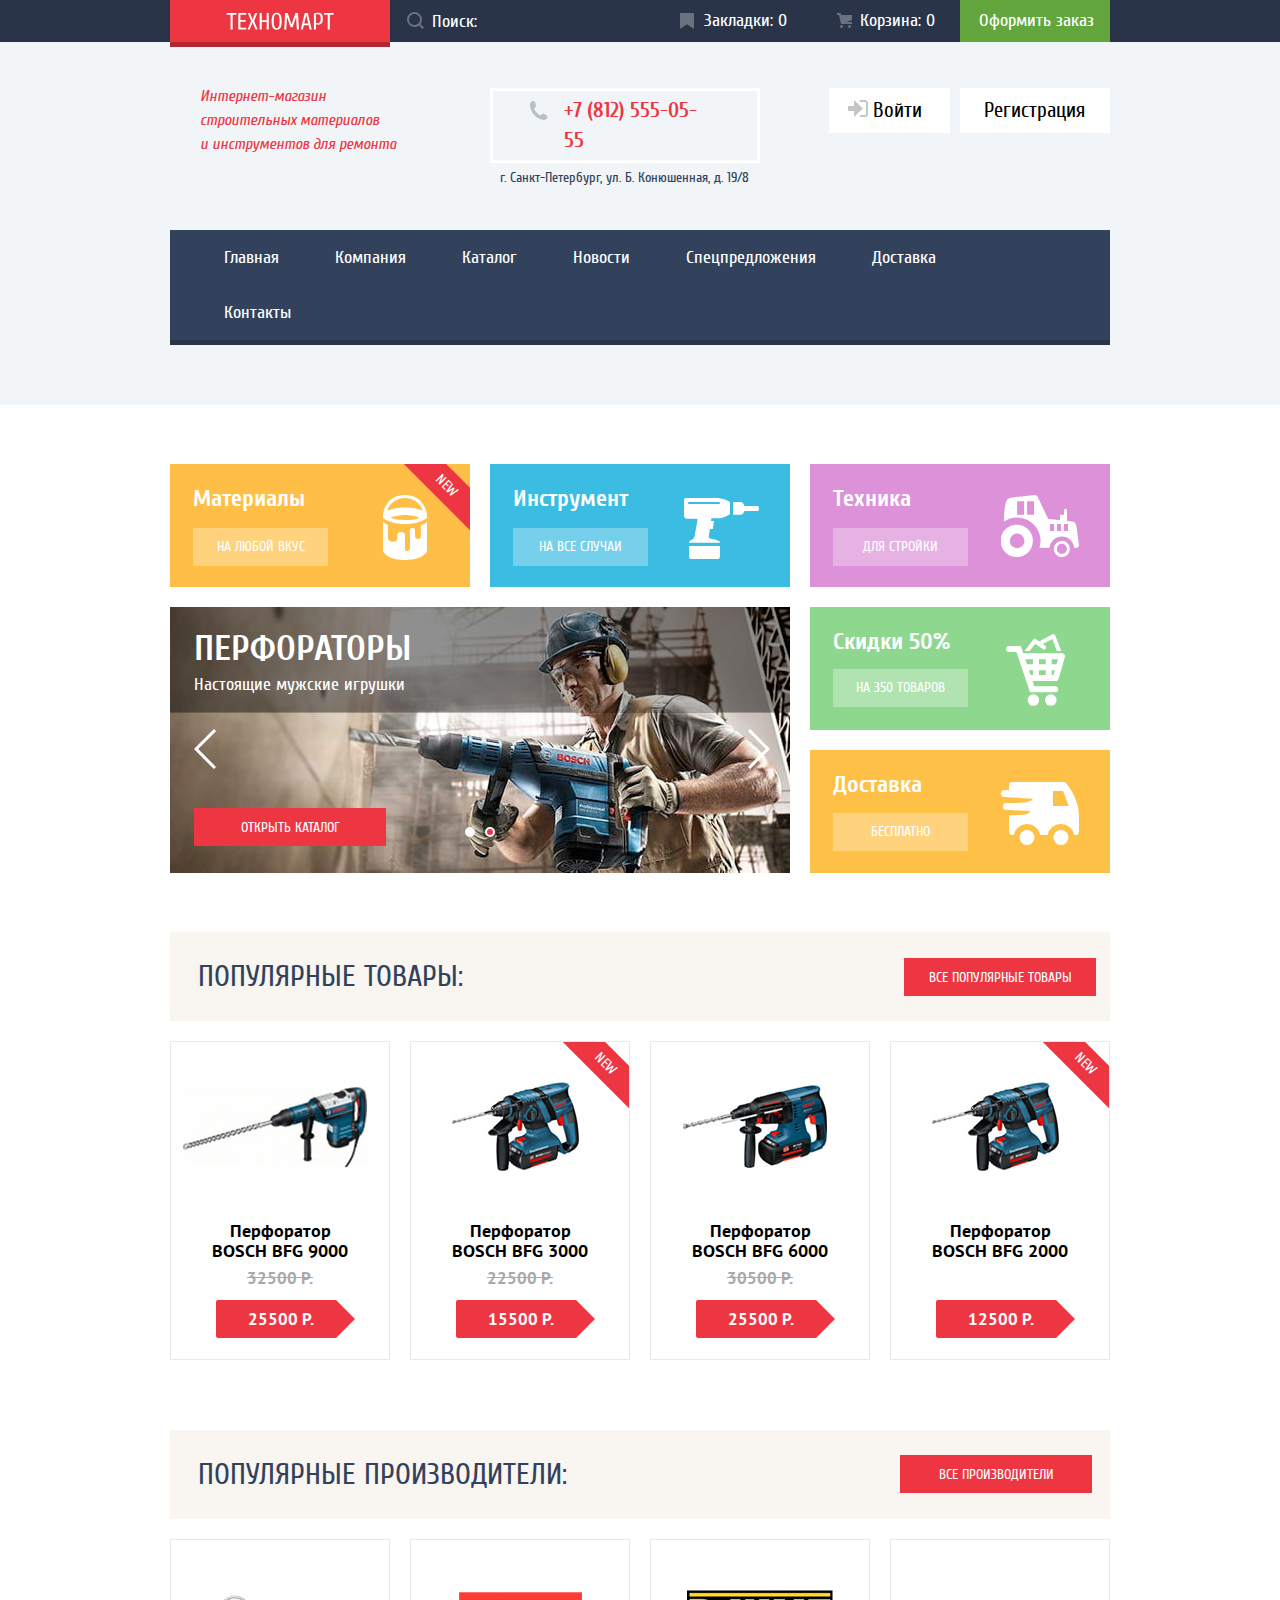
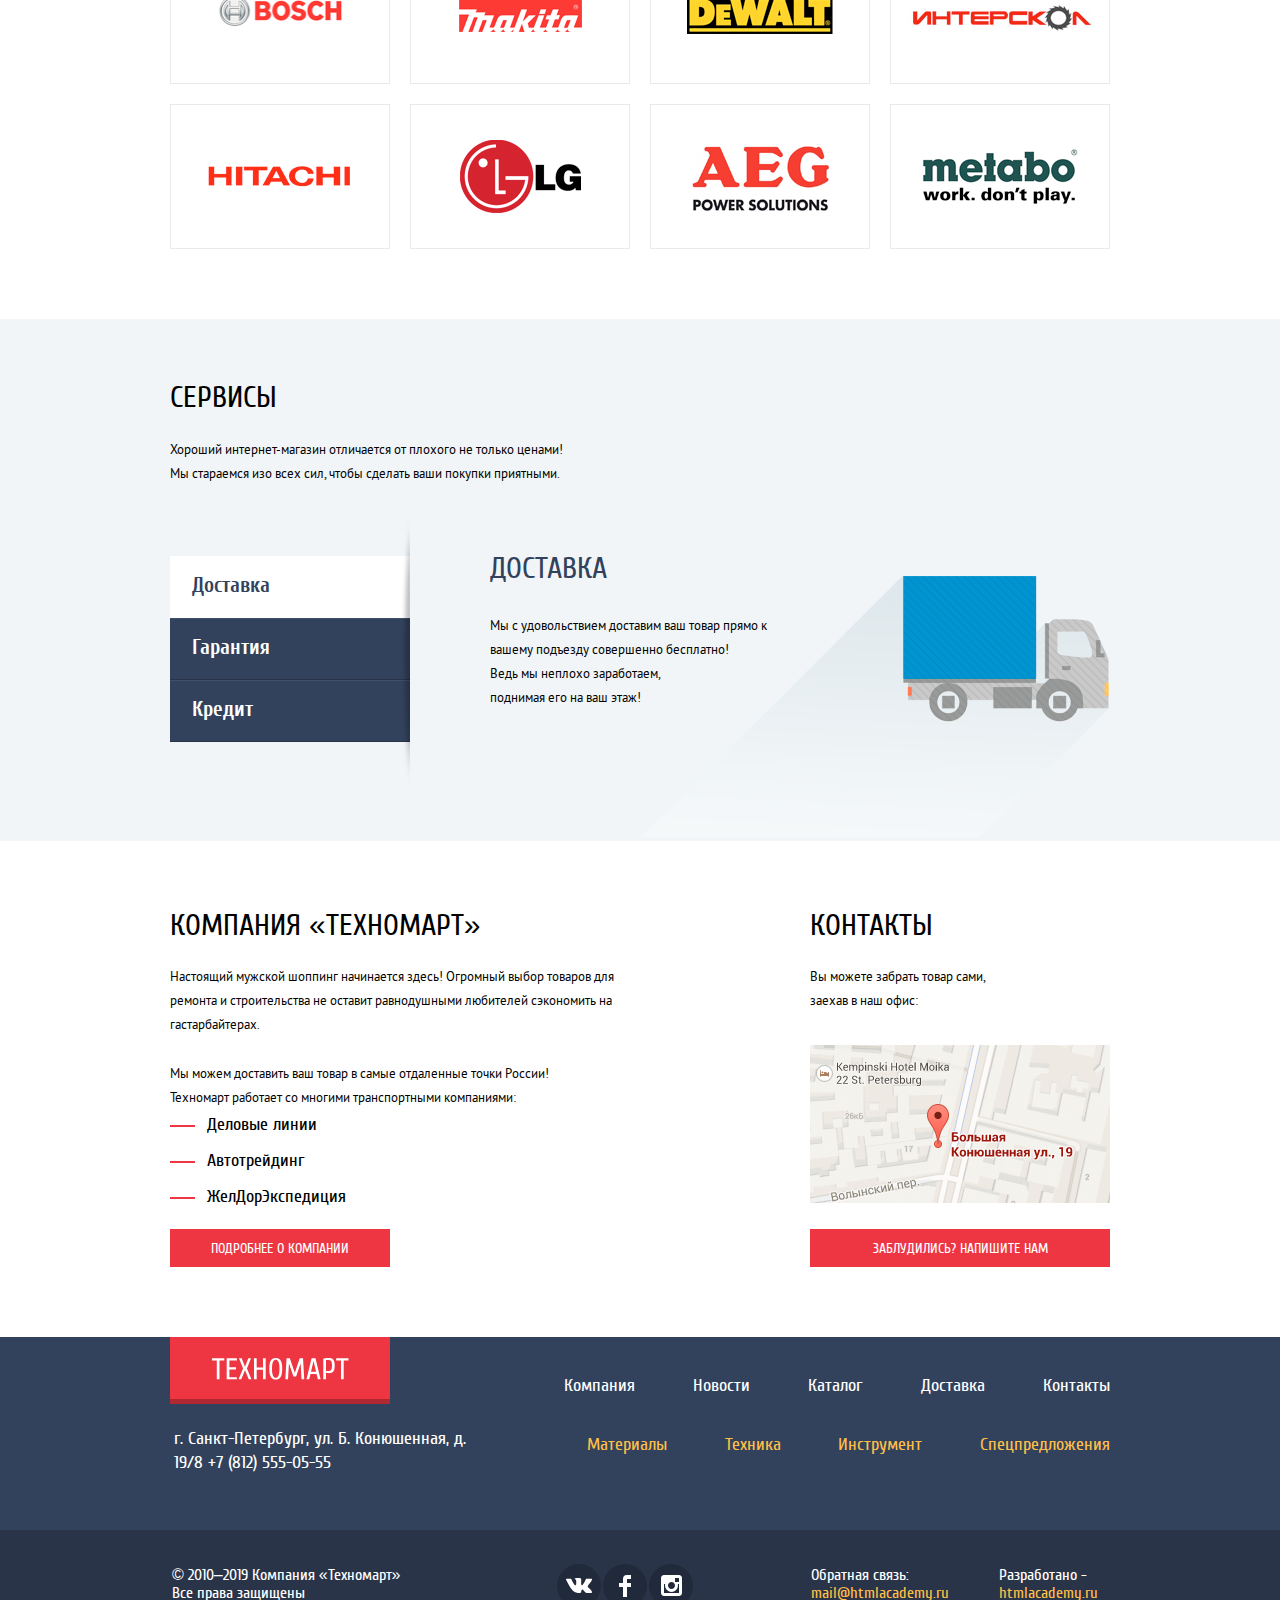
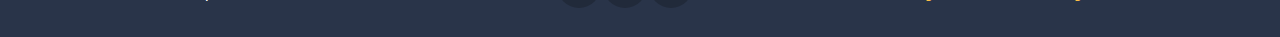
==== commit 3e6288dd: "Minimixed CSS linked" ====
--- a/index.html
+++ b/index.html
@@ -2,7 +2,7 @@
 <html lang="ru">
   <head>
     <meta charset="utf-8">
-    <title>HTML Academy: Техномарт</title>
+    <title>HTML Academy: Техномарт. Главная</title>
     <link rel="stylesheet" href="css/normalize.min.css">
     <link rel="stylesheet" href="css/style.min.css">
   </head>
@@ -131,7 +131,7 @@
           </div>
   
           <ul class="items-list">
-            <li class="item">
+            <li class="item" tabindex="0">
               <div class="item-actions">
                 <a href="#" class="button button-buy">Купить</a>
                 <button type="button" class="button button-to-bookmarks">В закладки</button>
@@ -149,7 +149,7 @@
               <p class="price">25500 Р.</p>
             </li>
   
-            <li class="item new">
+            <li class="item new" tabindex="0">
               <div class="item-actions">
                 <a href="#" class="button button-buy">Купить</a>
                 <button type="button" class="button button-to-bookmarks">В закладки</button>
@@ -167,7 +167,7 @@
               <p class="price">15500 Р.</p>
             </li>
             
-            <li class="item">
+            <li class="item" tabindex="0">
               <div class="item-actions">
                 <a href="#" class="button button-buy">Купить</a>
                 <button type="button" class="button button-to-bookmarks">В закладки</button>
@@ -185,7 +185,7 @@
               <p class="price">25500 Р.</p>
             </li>
   
-            <li class="item new">
+            <li class="item new" tabindex="0">
               <div class="item-actions">
                 <a href="#" class="button button-buy">Купить</a>
                 <button type="button" class="button button-to-bookmarks">В закладки</button>
--- a/css/style.min.css
+++ b/css/style.min.css
@@ -1 +1 @@
-:root{--basic-red: #EE3643;--basic-green: #63A63E;--basic-green-light: #00CA74;--basic-grey: #3D546F;--basic-grey-dark: #32425C;--basic-grey-extra-dark: #293449;--basic-grey-darkest: #1D2739;--basic-greylight: #C5C5C5;--basic-greylight-dark: #A9A9A9;--basic-background: #F1F5F7;--basic-background-button: #F4F4F4;--special-yellow: #FFBF47;--special-yellowlighten: #FFC047;--special-blue: #3BBCE3;--special-lilac: #DC91D8;--special-greenlight: #8ED78F;--special-yellowlight: #FFD180;--special-color-white: #F9F5F0;--color-success: #5FBB2D;--color-error: #BA2732;--color-white: #FFF;--color-black: #000;--color-black-light: #161D29;--color-gray-shadow: #405069;--color-white-gray: #D7DCDE;--color-gray-white: #ABABAB;--color-green-shadow: #367315;--color-green-dark: #518534;--color-black-extra-light: #212A3A;--color-extralight-grey: #EAEAEA;--color-lightest-grey: #E5E5E5;--color-white-dark: #F7F3EC;--color-almost-white: #F2F6F8;--color-white-half-transparent: rgba(255, 255, 255, 0.5);--color-white-almost-transparent: rgba(255, 255, 255, 0.3);--color-gray-almost-white: rgba(171, 171, 171, 0.3);--color-greylight-almost-transparent: rgba(197, 197, 197, 0.3);--color-greylight-dark-almost-transparent: rgba(169, 169, 169, 0.3);--color-black-mostly-transparent: rgba(0, 0, 0, 0.15);--color-black-almost-transparent: rgba(0, 0, 0, 0.25);--cuprum: Cuprum, Arial, sans-serif;--pt-sans: 'PT Sans', Arial, sans-serif}@font-face{font-family:'Cuprum';font-style:normal;font-weight:400;src:local('Cuprum'),url(../fonts/cuprum.woff2) format('woff2'),url(../fonts/cuprum.woff) format('woff')}@font-face{font-family:'Cuprum';font-style:italic;font-weight:400;src:local('Cuprum Italic'),url(../fonts/cuprumitalic.woff2) format('woff2'),url(../fonts/cuprumitalic.woff) format('woff')}@font-face{font-family:'Cuprum';font-style:normal;font-weight:700;src:local('Cuprum Bold'),url(../fonts/cuprumbold.woff2) format('woff2'),url(../fonts/cuprumbold.woff) format('woff')}@font-face{font-family:'Cuprum';font-style:italic;font-weight:700;src:local('Cuprum Bold Italic'),url(../fonts/cuprumbolditalic.woff2) format('woff2'),url(../fonts/cuprumbolditalic.woff) format('woff')}@font-face{font-family:'PT Sans';font-style:normal;font-weight:400;src:local('PT Sans'),url(../fonts/ptsans.woff2) format('woff2'),url(../fonts/ptsans.woff) format('woff')}@font-face{font-family:'PT Sans';font-style:normal;font-weight:700;src:local('PT Sans Bold'),url(../fonts/ptsansbold.woff2) format('woff2'),url(../fonts/ptsansbold.woff) format('woff')}*,::after,::before{box-sizing:inherit}html{height:100%;box-sizing:border-box}img{max-width:100%;height:auto}body{margin:0;padding:0;min-width:960px;font-family:var(--pt-sans);font-size:13px;line-height:24px;color:var(--color-black);min-height:100%;display:grid;grid-template-rows:-webkit-min-content 1fr -webkit-min-content;grid-template-rows:min-content 1fr min-content;align-content:start}.visually-hidden{position:absolute;clip:rect(0 0 0 0);width:1px;height:1px;margin:-1px;border:0;padding:0;overflow:hidden}.hidden{display:none}.wrapper{width:940px;margin:0 auto}a{text-decoration:none}.section-title{font-weight:400;font-size:30px;line-height:30px;margin:0}.button,.new::after,.section-title,.section-title2{text-transform:uppercase;font-family:var(--cuprum)}.section-title2{font-weight:400;font-size:30px;line-height:30px;color:var(--basic-grey-dark);margin:0}.button,.new::after{background-color:var(--basic-red);font-size:14px;line-height:18px;color:var(--color-white)}.button{text-align:center;padding-top:11px;padding-bottom:9px;cursor:pointer}.button:active,.user-navigation .logo[href]:active{background-color:var(--color-error)}.fieldset-title{font-weight:700;font-size:17px;line-height:30px;text-transform:uppercase;margin:0}.title-with-button{background-color:var(--special-color-white);display:flex;justify-content:space-between;padding-left:28px;padding-right:14px;align-items:center;min-height:89px;margin-bottom:20px}.new::after{content:"new";display:flex;width:100px;height:30px;transform:rotate(45deg);position:absolute;top:5px;right:-25px;padding-left:5px;justify-content:center;align-items:center}a:not([href]){cursor:default}.header{font-family:var(--cuprum);font-size:18px;background-color:var(--basic-background);padding-bottom:60px}.header p{margin:0}.site-navigation a,.user-navigation a{color:var(--color-white)}.user-navigation a:active{background-color:var(--color-black-light);color:var(--color-white-half-transparent)}.header .user-navigation{background-color:var(--basic-grey-extra-dark);min-height:42px}.header .account-actions-unlogged,.header .middle-header,.header .site-navigation,.user-navigation .wrapper{display:flex}.header .site-navigation{background-color:var(--basic-grey-dark);box-shadow:inset 0 -5px 0 var(--basic-grey-extra-dark)}.user-navigation .filled{background-color:var(--basic-red)}.user-navigation a{width:150px;padding:9px 0 9px 44px;display:block;position:relative}.user-navigation .bookmarks::before,.user-navigation .cart::before{content:"";position:absolute;opacity:.3;width:14px;height:16px;top:13px;left:20px;background-image:url(../img/icon-bookmark.svg);background-repeat:no-repeat;display:block}.user-navigation .cart::before{width:15px;height:15px;left:13px;background-image:url(../img/icon-cart.svg)}.user-navigation .bookmarks:hover::before,.user-navigation .cart:hover::before{opacity:1}.user-navigation .bookmarks:active::before,.user-navigation .cart:active::before{opacity:.3}.user-navigation .cart{padding-left:36px;width:136px;margin-left:14px}.user-navigation .logo,.user-navigation .logo:active{width:220px;height:42px;padding:0;background-color:var(--basic-red);background-image:url(../img/logo-technomart.svg);background-repeat:no-repeat;background-position:50% 50%;display:block;position:relative}.user-navigation .logo::after{content:"";position:absolute;bottom:-5px;left:0;width:220px;height:5px;background-color:inherit;box-shadow:inset 0 -5px 0 var(--color-black-almost-transparent);display:block}.user-navigation .order,.user-navigation .order:active{background-color:var(--basic-green);padding-left:19px}.user-navigation .order:hover{background-color:var(--color-success)}.header .middle-header{padding-top:42px;padding-bottom:40px;padding-left:30px}.header .short-info{color:var(--basic-red);font-style:italic;font-size:16px;line-height:24px;width:197px;min-height:71px}.header .header-contacts{padding-top:4px;margin-left:93px}.header .phone{border:3px solid var(--color-white);background-image:url(../img/icon-phone.svg);background-repeat:no-repeat;background-position:36px 10px;width:270px;min-height:45px;padding:4px 42px 5px 71px;margin:0 0 3px}.phone a{color:var(--basic-red);font-weight:700;font-size:21px;line-height:30px}.header .address{color:var(--basic-grey-dark);font-size:14px;width:250px;min-height:24px;margin:0 auto}.header .account-actions-unlogged{width:281px;padding:4px 0 0;margin:0 0 0 69px;min-height:45px;justify-content:space-between}.header .account{margin-left:51px}.header .account-actions-logged{width:299px;min-height:45px;padding:12px 17px 8px 15px;margin-bottom:3px;margin-top:4px}.account-actions-logged .username{margin-right:12px}.username svg{margin-right:18px}.exit:not(:active):hover path,.username:not(:active):hover path{fill:var(--basic-grey)}.header .account-options{display:flex;min-height:18px;width:210px;justify-content:space-between;flex-wrap:wrap;margin:0 auto;padding:0}.account-options li{order:1}.account-options li:first-of-type{order:-1}.account-options::after{content:"";display:block;width:4px;height:4px;align-self:center;border-radius:50%;background-color:var(--basic-grey-dark)}.account-options:hover::after{background-color:var(--basic-red)}.filter ul,.header .account-actions-unlogged,.header .account-options{list-style:none}.account-actions-logged a,.account-actions-unlogged a{color:var(--color-black);background-color:var(--color-white);font-size:21px;line-height:21px}.account-actions-unlogged a:hover,.account-options a:hover{color:var(--basic-red)}.account-actions-unlogged .login{width:121px;padding:12px 27px 12px 19px;display:block;position:relative}.login:hover path{fill:var(--basic-grey)}.login path,.login:active path,.sort-button path{fill:var(--basic-greylight)}.account-actions-unlogged .logout{width:150px;padding:12px 24px;display:block}.header .account-actions-logged{background-color:var(--color-white)}.account-options a{color:var(--basic-grey-dark);font-size:16px;line-height:18px}.account-actions-logged a:active,.account-actions-unlogged a:active,.account-options a:active{color:var(--basic-greylight)}.header .site-navigation{list-style:none;width:940px;min-height:60px;margin:0;align-items:center;flex-wrap:wrap;padding:0 26px 5px}.site-navigation a{padding:16px 28px 15px;display:block}.header .search-field,.site-navigation a[href]:hover{background-color:var(--basic-grey-extra-dark)}.site-navigation a[href]:active{background-color:var(--basic-grey-darkest);color:var(--color-white-half-transparent)}.header .search-field{border:0;font:inherit;padding-left:42px;border-radius:0;width:100%;height:100%}.header .search-field-form{width:270px;position:relative}.search-field:not(:focus)::-webkit-input-placeholder{color:var(--color-white)}.search-field:not(:focus)::-moz-placeholder{color:var(--color-white)}.search-field:not(:focus)::placeholder{color:var(--color-white)}.search-field+svg{width:17px;height:17px;position:absolute;top:12px;left:17px}.search-field:not(:focus):not(:hover)+svg{opacity:.3}.search-field:focus+svg path{fill:var(--basic-red)}.header .search-field:active,.header .search-field:focus{background-color:var(--color-white)}.promo-block{color:var(--color-white);font-family:var(--cuprum);margin:59px 0}.promo-block .articles-wrapper{display:grid;grid-template-columns:repeat(3,300px);gap:20px}.promo-block h3{font-size:24px;line-height:30px;margin:0;max-width:180px}.promo-block article{padding:20px 0 21px 23px;display:flex;flex-direction:column;justify-content:space-between;min-height:123px;position:relative;overflow:hidden}.promo-block .button-promo{background-color:var(--color-white-almost-transparent);display:block;padding:10px;width:135px}.promo-block .button-promo:hover{background-color:var(--color-greylight-almost-transparent)}.promo-block .button-promo:active{background-color:var(--color-greylight-dark-almost-transparent)}.slider .title-with-paragraph{background-color:var(--color-black-almost-transparent);padding-left:24px;padding-top:24px;padding-bottom:16px}.slider article{padding:0 0 27px;width:100%;height:100%;background-size:cover;background-position:50% 0;display:none}.slider .current{display:flex}.slider h3{font-size:36px;line-height:36px;text-transform:uppercase;margin-bottom:6px;max-width:none}.slider p{font-size:18px;line-height:24px;margin:0}.slider{grid-column-start:1;grid-column-end:span 2;grid-row-start:2;grid-row-end:span 2;position:relative}.slider .next-slide,.slider .previous-slide{width:22px;height:40px;padding:0;background-image:url(../img/icon-right.svg);background-repeat:no-repeat;border:0;background-color:transparent;bottom:104px;right:20px;position:absolute;cursor:pointer}.slider .previous-slide{left:24px;transform:rotate(180deg)}.slider .first-slide,.slider .second-slide{width:10px;height:10px;border:2px solid var(--color-white);background-color:var(--color-white);padding:0;border-radius:50%;bottom:36px;right:295px;position:absolute;cursor:pointer}.slider .first-slide{left:295px}.slider .current{background-color:var(--basic-red)}.slider .button{width:192px;margin-left:24px}.slider .promo-drills,.slider .promo-perforators{background-color:var(--color-black-extra-light);background-image:url(../img/bg-slider-perforators.jpg);background-repeat:no-repeat}.slider .promo-drills{background-image:url(../img/bg-slider-drill.jpg)}.promo-block .promo-materials,.promo-block .promo-tool{background-color:var(--special-yellow);background-image:url(../img/icon-materials.svg);background-repeat:no-repeat;background-position:213px 31px}.promo-block .promo-tool{background-color:var(--special-blue);background-image:url(../img/icon-tool.svg);background-position:194px 34px}.promo-block .promo-technique{background-color:var(--special-lilac);background-image:url(../img/icon-technique.svg);background-repeat:no-repeat;background-position:191px 31px}.promo-block .promo-discounts:not(.hidden){background-color:var(--special-greenlight);background-image:url(../img/icon-discount.svg);background-repeat:no-repeat;background-position:196px 27px;padding-bottom:23px}.promo-block .promo-delivery:not(.hidden){background-color:var(--special-yellowlighten);background-image:url(../img/icon-delivery.svg);background-repeat:no-repeat;background-position:191px 32px;padding-bottom:22px}.title-with-button .button{width:192px}.popular-manufacturers .button{margin-right:4px;margin-top:-2px}.popular-items,.popular-manufacturers{margin-bottom:70px}.popular-manufacturers .popular-manufacturers-list{list-style:none;margin:0;padding:0;display:grid;grid-template-columns:repeat(4,220px);gap:20px}.popular-items .items-list{margin:0;padding:0;display:flex;justify-content:space-between;flex-wrap:wrap}.popular-manufacturers-list .manufacturer-item{border:1px solid var(--color-extralight-grey)}.manufacturer-item a{min-height:145px;display:flex;justify-content:center;align-items:center}.popular-manufacturers-list .manufacturer-item:hover{box-shadow:0 4px 20px var(--color-black-mostly-transparent)}.popular-manufacturers-list .manufacturer-item:active{opacity:.5}.services{background-color:var(--basic-background)}.services .wrapper{padding-top:64px}.services .services-slider{display:flex;justify-content:space-between;align-items:flex-start;min-height:285px}.services .services-description{width:620px;min-height:285px}.services-description div{min-height:285px}.services .section-title{margin-bottom:25px}.services p{margin:0 0 70px;width:395px}.services .services-list{list-style:none;margin:0;padding:0;width:240px;position:relative}.services .services-list::after{background-image:url(../img/services-shadow.png);background-repeat:no-repeat;content:"";display:block;width:10px;height:279px;top:-45px;right:0;position:absolute}.services-description .section-title2{margin-bottom:30px}.services-description p{width:340px;margin-bottom:0}.services-list a{background-color:var(--basic-grey-dark);color:var(--color-white);font-family:var(--cuprum);font-weight:700;font-size:21px;line-height:30px;box-shadow:0 1px 0 var(--basic-grey-extra-dark),inset 0 1px 0 var(--color-gray-shadow);display:block;padding-left:22px;padding-top:14px;padding-bottom:17px;margin-bottom:1px}.services-list a:not(.active):hover{background-color:var(--basic-grey-extra-dark)}.services-list .active{background-color:var(--color-white);color:var(--basic-grey-dark);box-shadow:0 1px 0 var(--color-white),inset 0 1px 0 var(--color-white)}.services .service-delivery{background-image:url(../img/bg-services-delivery.png);background-repeat:no-repeat;background-position:151px 22px;margin-top:-2px;display:none}.service-delivery p{width:280px}.service-delivery p:last-of-type{width:180px}.services .service-credit,.services .service-guarantee{background-image:url(../img/bg-services-guarantee.png);background-repeat:no-repeat;background-position:239px 0;display:none}.services .service-credit{background-image:url(../img/bg-services-credit.png);background-position:165px 0}.services .current{display:block}.two-sections{display:flex;justify-content:space-between;padding:70px 0}.two-sections .section-title{margin:0 0 24px}.two-sections p{margin:0}.contacts p:first-of-type{margin-bottom:32px}.about-us p:first-of-type{margin-bottom:25px}.two-sections .about-us{width:480px;min-height:356px}.about-us .button{width:220px;display:block}.about-us .logistic-companies{list-style:none;font-family:var(--cuprum);font-size:18px;padding:0 0 0 37px;margin:3px 0 20px}.logistic-companies li:not(:first-of-type){margin-top:12px}.breadcrumbs li,.logistic-companies li{position:relative}.logistic-companies li::before{content:"";width:25px;height:2px;position:absolute;background-color:var(--basic-red);left:-37px;top:12px}.two-sections .contacts{width:300px;min-height:356px}.contacts p{width:180px}.contacts .map{margin-bottom:18px;display:block}.contacts .button{display:block}.breadcrumbs{list-style:none;display:flex;padding:18px 0 0;margin:0 0 18px;align-items:center;flex-wrap:wrap}.breadcrumbs-navigation{grid-column-start:1;grid-column-end:-1}.breadcrumbs li{margin-right:41px}.breadcrumbs li:not(:last-of-type)::after{position:absolute;content:"";right:-25px;top:50%;margin-top:-6px;display:block;width:8px;height:12px;background-image:url(../img/icon-right-small.svg);background-repeat:no-repeat}.breadcrumbs a{text-transform:uppercase;color:var(--color-black);display:block;width:100%;height:100%}.main-title{color:var(--basic-grey-dark);font-family:var(--cuprum);font-weight:400;font-size:30px;line-height:30px;text-transform:uppercase;background-color:var(--color-almost-white);padding:29px;margin:0 0 20px;grid-column-start:1;grid-column-end:-1}.breadcrumbs .home{display:block;width:14px;height:12px;background-image:url(../img/icon-home.svg);background-repeat:no-repeat;background-position:50% 50%}.catalog-wrapper{display:grid;grid-template-columns:220px 700px;grid-column-gap:20px}.filter fieldset{font-size:15px;line-height:19px;text-transform:uppercase;border:0;margin:0;padding:0}.filter fieldset:not(:last-of-type)::after{content:"";display:block;height:1px;width:220px;background-color:var(--color-lightest-grey);margin-bottom:16px}.filter .button{font-family:var(--pt-sans);font-size:13px;color:var(--color-black);background-color:var(--color-white);border:1px solid var(--color-lightest-grey);width:220px;text-align:center;padding:10px}.price .fieldset-title{margin-bottom:11px}.price .range-inputs{display:flex;justify-content:space-between;align-items:center;margin-bottom:25px}.price .range,.price input{background-color:var(--color-white-dark)}.price input{border:0;font-size:17px;line-height:18px;width:95px;text-align:center;padding:10px}.price .range{width:220px;height:80px;margin-bottom:9px}.range-controls{position:relative;height:41px;margin-bottom:15px;padding-top:39px;padding-right:20px;padding-left:20px;border-radius:5px}.range-controls .scale{height:2px;background:var(--color-white-gray)}.range-controls .bar{width:152px;height:2px;background:var(--basic-green-light)}.range-controls .toggle{position:absolute;top:30px;left:0;width:20px;height:20px;padding:0;border:8px solid var(--color-white);background-color:var(--color-gray-white);border-radius:50%;box-shadow:0 2px 1px 0 var(--color-gray-almost-white);cursor:pointer}.range-controls .toggle-min{left:18px}.range-controls .toggle-max{left:160px}.manufacturers .fieldset-title{margin-bottom:15px}.manufacturers .manufacturers-list,.power .power-supply-list{padding:0 0 0 35px;margin:2px 0 26px}.manufacturers-list label,.power-supply-list label{position:relative;display:block;cursor:pointer;-webkit-user-select:none;-moz-user-select:none;user-select:none}input[type=checkbox]+label::before{content:"";position:absolute;left:-35px;top:-2px;width:27px;height:23px;background-image:url(../img/checkbox-off.svg);background-repeat:no-repeat;background-position:0 0}input[type=checkbox]:checked+label::before{background-image:url(../img/checkbox-on.svg)}input[type=radio]+label::before{content:"";position:absolute;left:-35px;top:-2px;width:25px;height:25px;background-image:url(../img/radio-off.svg);background-repeat:no-repeat;background-position:0 0}input[type=radio]:checked+label::before{background-image:url(../img/radio-on.svg)}.manufacturers-list li,.power-supply-list li{min-height:23px;margin-bottom:16px}.power .fieldset-title{margin-bottom:21px}.power .power-supply-list{margin-bottom:34px}.filter h2,.sort,.sort h2{text-transform:uppercase;background-color:var(--color-white-dark)}.sort{display:flex;align-items:center;margin-bottom:28px}.filter h2,.sort h2{font-size:13px;line-height:18px;font-weight:400;margin:0 130px 0 0}.sort h2{padding:10px 10px 10px 20px}.filter h2{padding:10px 10px 10px 18px;margin-bottom:13px;margin-right:0}.sort ul{list-style:none;display:flex;justify-content:space-between;padding:0;margin:0}.sort .sort-by{margin-right:45px;width:355px}.sort-by a{color:var(--color-black);opacity:.3;border-bottom:1px dotted var(--basic-red)}.sort-by a:not(.active):hover{opacity:1;border-bottom:1px solid var(--basic-red)}.sort-by .active,.sort-by a:not(.active):active{color:var(--basic-red);opacity:1;border:0}.sort-button:not(.active):hover path{fill:var(--color-black)}.active path,.sort-button:not(.active):active path{fill:var(--basic-red)}.sort-from-to{width:43px}.sort-to-bigger svg{transform:rotate(180deg)}.items-list{list-style:none;padding:0;display:grid;grid-template-columns:repeat(3,220px);grid-row-gap:18px;grid-column-gap:20px;margin:0 0 48px}.items-list .item{border:1px solid var(--color-extralight-grey);width:220px;min-height:318px;padding-bottom:21px;position:relative;overflow:hidden}.items-list .item:hover{box-shadow:0 4px 20px var(--color-black-mostly-transparent)}.item .item-actions{width:100%;min-height:179px;padding-top:38px;position:absolute;background-color:var(--color-white);top:0;left:0;display:none}.item .item-picture{width:100%;min-height:179px;display:flex;justify-content:center;align-items:center;margin-top:-5px;margin-left:-5px;margin-bottom:5px}.item:hover .item-actions{display:block}.item h3,.item p{font-weight:700;text-align:center}.item h3{font-size:18px;line-height:20px;margin:0 auto 8px;width:160px}.item p{font-size:17px;line-height:18px;text-transform:uppercase;color:var(--color-white);margin:0}.item .old-price{text-decoration:line-through;color:var(--basic-greylight-dark);margin-bottom:13px;min-height:18px}.item .button-buy,.item .price{display:block;padding:10px 0 10px 10px;position:relative}.item .price{width:120px;background-color:var(--basic-red);margin-left:45px;border-top-left-radius:2px;border-bottom-left-radius:2px}.item .price::after{display:block;content:"";position:absolute;top:0;right:-38px;border:19px solid transparent;border-left:19px solid var(--basic-red)}.item .button-buy{background-color:var(--basic-green);box-shadow:inset 0 -3px 0 var(--color-green-shadow);border-radius:2px;width:135px;margin:0 auto 10px}.item .button-buy::before{width:15px;height:15px;opacity:.3;content:"";display:block;position:absolute;top:10px;left:30px;background-image:url(../img/icon-cart.svg)}.item .button-buy:hover{background-color:var(--color-success)}.item .button-buy:active{background-color:var(--color-green-dark)}.item .button-to-bookmarks{color:var(--basic-grey-dark);background-color:var(--color-white);border:3px solid var(--basic-green);border-radius:2px;width:135px;padding:7px 0 6px;margin:0 auto;display:block}.item .button-to-bookmarks:hover{border:3px solid var(--basic-grey-dark)}.item .button-to-bookmarks:active{opacity:.5}.catalog .pagination{display:flex;justify-content:flex-start;margin-bottom:59px}.pagination .button{font-family:var(--pt-sans);border:1px solid var(--color-lightest-grey);border-radius:2px;font-size:13px;color:var(--color-black);background-color:var(--color-white);padding:10px 15px 8px;margin-right:10px}.pagination .button:last-of-type{padding-left:31px;padding-right:31px}.pagination .active{border:0;color:var(--color-white);background-color:var(--basic-red)}.pagination .button:not(.active):hover{border:1px solid var(--basic-greylight)}.pagination .button:not(.active):active{border:1px solid var(--basic-red)}.few-words{background-color:var(--basic-background);padding-top:64px;padding-bottom:68px}.few-words .section-title{margin-bottom:23px}.few-words p{margin:0;line-height:25px}.footer{background-color:var(--basic-grey-dark)}.footer-top .wrapper{display:flex;justify-content:space-between;min-height:193px}.footer-top .footer-top-contacts{width:325px}.footer-top-contacts .logo,.footer-top-contacts .logo:active{width:220px;height:62px;padding:0;background-color:var(--basic-red);background-image:url(../img/logo-technomart-big.svg);background-repeat:no-repeat;background-position:50% 50%;display:block;position:relative}.footer-top-contacts .logo[href]:active{background-color:var(--color-error)}.footer-top-contacts .logo::after{content:"";position:absolute;bottom:-5px;left:0;width:220px;height:5px;background-color:inherit;box-shadow:inset 0 -5px 0 var(--color-black-almost-transparent);display:block}.footer-top .footer-top-navigation{width:546px}.footer-top .contacts{margin:28px 0 0;padding-left:4px}.footer-top-navigation ul{margin:0;padding:0;display:flex;justify-content:space-between}.footer-top-navigation .site-navigation-footer{margin-top:37px;margin-bottom:34px}.footer-top-navigation .promo-navigation{padding-left:23px}.footer a,.footer p{font-family:var(--cuprum);font-size:18px;color:var(--color-white)}.footer a[href]:hover{text-decoration:underline}.footer a[href]:active{color:var(--color-white-half-transparent);text-decoration:none}.footer ul{list-style:none}.promo-navigation a[href]{color:var(--special-yellow)}.promo-navigation a[href]:active{color:var(--special-yellowlight);opacity:.5}.footer .footer-bottom{background-color:var(--basic-grey-extra-dark)}.footer-bottom .wrapper{display:flex;min-height:107px;align-items:center;padding-left:2px}.footer-bottom .copyrights{width:240px;margin-right:145px}.footer-bottom .feedback{width:137px;margin-right:51px}.footer-bottom .developer{width:100px}.footer-bottom a,.footer-bottom p{font-size:16px;line-height:18px;margin:0;display:block}.footer-bottom a{color:var(--special-yellow)}.footer-bottom a[href]:active{color:var(--basic-red)}.social a[href]{background-color:var(--color-black-extra-light)}.social a[href]:active,.social a[href]:hover{background-color:var(--basic-red)}.footer-bottom .social{margin-right:118px;padding-top:4px;display:flex}.button-close,.social a{background-repeat:no-repeat}.social a{border-radius:50%;text-decoration:none;width:44px;height:44px;background-image:url(../img/icon-vk.svg);background-position:50% 50%;margin-right:2px}.social .facebook{background-image:url(../img/icon-fb.svg)}.social .instagram{background-image:url(../img/icon-insta.svg);margin-right:0}.button-close{position:absolute;top:14px;right:11px;background-image:url(../img/icon-close.svg);background-color:transparent;padding:0;cursor:pointer;border:0;width:21px;height:21px;display:block}.popup-feedback{position:fixed;top:50%;left:50%;margin-left:-310px;margin-top:-215px;background-color:var(--color-white);width:620px;min-height:430px;border-top:7px solid var(--basic-red);box-shadow:0 4px 20px var(--color-black-mostly-transparent)}.popup-feedback .container{width:460px;display:flex;flex-wrap:wrap;padding-top:40px;justify-content:space-between;margin:0 auto 15px}.popup-feedback p{width:220px;margin:0 0 14px}.popup-feedback p:last-of-type{width:100%}.popup-feedback input,.popup-feedback textarea{width:100%;border-radius:2px;border:2px solid var(--basic-greylight);padding:10px 8px 10px 11px}.popup-feedback textarea{min-height:114px;max-width:100%}.popup-feedback label{font-family:var(--cuprum);font-size:18px;line-height:24px;display:block;margin-bottom:10px;cursor:pointer}.popup-feedback .button-wrapper{background-color:var(--basic-background-button);width:100%;min-height:112px;padding:37px 80px}.popup-feedback .button{border:0;width:100%;height:100%;cursor:pointer}.popup-added-to-cart,.popup-map{position:fixed;top:50%;left:50%;margin-left:-472px;margin-top:-225px;background-color:var(--color-white);width:943px;min-height:449px;border-top:7px solid var(--basic-red);box-shadow:0 4px 20px var(--color-black-mostly-transparent)}.popup-map .button-close{top:10px;right:10px}.popup-map iframe{margin-bottom:-8px;border:0}.popup-added-to-cart{margin-left:-310px;margin-top:-141px;width:620px;min-height:282px;padding-top:67px}.popup-added-to-cart .button-close{top:11px}.popup-added-to-cart .container{display:flex;flex-wrap:wrap;justify-content:space-between;margin:0 auto;width:394px}.popup-added-to-cart p{width:268px;font-family:var(--cuprum);font-weight:700;font-size:24px;line-height:30px;position:relative;margin:0 auto 66px}.popup-added-to-cart p::before{content:"";display:block;border-radius:50%;width:66px;height:66px;background-color:var(--basic-green);background-image:url(../img/icon-mark.svg);background-repeat:no-repeat;position:absolute;left:-95px;top:-19px}.popup-added-to-cart .button-wrapper{background-color:var(--basic-background-button);width:100%;min-height:112px;padding:37px 0}.popup-added-to-cart .button{border:0;width:192px;cursor:pointer}.popup-added-to-cart .button:last-child{background-color:var(--color-white);color:var(--color-black)}+:root{--basic-red: #EE3643;--basic-green: #63A63E;--basic-green-light: #00CA74;--basic-grey: #3D546F;--basic-grey-dark: #32425C;--basic-grey-extra-dark: #293449;--basic-grey-darkest: #1D2739;--basic-greylight: #C5C5C5;--basic-greylight-dark: #A9A9A9;--basic-background: #F1F5F7;--basic-background-button: #F4F4F4;--special-yellow: #FFBF47;--special-yellowlighten: #FFC047;--special-blue: #3BBCE3;--special-lilac: #DC91D8;--special-greenlight: #8ED78F;--special-yellowlight: #FFD180;--special-color-white: #F9F5F0;--color-success: #5FBB2D;--color-error: #BA2732;--color-white: #FFF;--color-black: #000;--color-black-light: #161D29;--color-gray-shadow: #405069;--color-white-gray: #D7DCDE;--color-gray-white: #ABABAB;--color-green-shadow: #367315;--color-green-dark: #518534;--color-black-extra-light: #212A3A;--color-extralight-grey: #EAEAEA;--color-lightest-grey: #E5E5E5;--color-white-dark: #F7F3EC;--color-almost-white: #F2F6F8;--color-bg-brown: rgb(143, 65, 34);--color-white-half-transparent: rgba(255, 255, 255, 0.5);--color-white-almost-transparent: rgba(255, 255, 255, 0.3);--color-gray-almost-white: rgba(171, 171, 171, 0.3);--color-greylight-almost-transparent: rgba(197, 197, 197, 0.3);--color-greylight-dark-almost-transparent: rgba(169, 169, 169, 0.3);--color-black-mostly-transparent: rgba(0, 0, 0, 0.15);--color-black-almost-transparent: rgba(0, 0, 0, 0.25);--cuprum: Cuprum, Arial, sans-serif;--pt-sans: "PT Sans", Arial, sans-serif}@font-face{font-family:"Cuprum";font-style:normal;font-weight:400;src:local("Cuprum"),url(../fonts/cuprum.woff2) format("woff2"),url(../fonts/cuprum.woff) format("woff")}@font-face{font-family:"Cuprum";font-style:italic;font-weight:400;src:local("Cuprum Italic"),url(../fonts/cuprumitalic.woff2) format("woff2"),url(../fonts/cuprumitalic.woff) format("woff")}@font-face{font-family:"Cuprum";font-style:normal;font-weight:700;src:local("Cuprum Bold"),url(../fonts/cuprumbold.woff2) format("woff2"),url(../fonts/cuprumbold.woff) format("woff")}@font-face{font-family:"Cuprum";font-style:italic;font-weight:700;src:local("Cuprum Bold Italic"),url(../fonts/cuprumbolditalic.woff2) format("woff2"),url(../fonts/cuprumbolditalic.woff) format("woff")}@font-face{font-family:"PT Sans";font-style:normal;font-weight:400;src:local("PT Sans"),url(../fonts/ptsans.woff2) format("woff2"),url(../fonts/ptsans.woff) format("woff")}@font-face{font-family:"PT Sans";font-style:normal;font-weight:700;src:local("PT Sans Bold"),url(../fonts/ptsansbold.woff2) format("woff2"),url(../fonts/ptsansbold.woff) format("woff")}*,::after,::before{box-sizing:inherit}html{height:100%;box-sizing:border-box}img{max-width:100%;height:auto}body{margin:0;padding:0;min-width:960px;font-family:var(--pt-sans);font-size:13px;line-height:24px;color:var(--color-black);min-height:100%;display:grid;grid-template-rows:-webkit-min-content 1fr -webkit-min-content;grid-template-rows:min-content 1fr min-content;align-content:start}.visually-hidden{position:absolute;clip:rect(0 0 0 0);width:1px;height:1px;margin:-1px;border:0;padding:0;overflow:hidden}.hidden{display:none}.wrapper{width:940px;margin:0 auto}a{text-decoration:none}.section-title{font-weight:400;font-size:30px;line-height:30px;margin:0}.button,.new::after,.section-title,.section-title2{text-transform:uppercase;font-family:var(--cuprum)}.section-title2{font-weight:400;font-size:30px;line-height:30px;color:var(--basic-grey-dark);margin:0;width:420px}.button,.new::after{background-color:var(--basic-red);font-size:14px;line-height:18px;color:var(--color-white)}.button{text-align:center;padding-top:11px;padding-bottom:9px;cursor:pointer}.button:active,.user-navigation .logo[href]:active{background-color:var(--color-error)}.fieldset-title{font-weight:700;font-size:17px;line-height:30px;text-transform:uppercase;margin:0}.title-with-button{background-color:var(--special-color-white);display:flex;justify-content:space-between;padding-left:28px;padding-right:14px;align-items:center;min-height:89px;margin-bottom:20px}.new::after{content:"new";display:flex;width:100px;height:30px;transform:rotate(45deg);position:absolute;top:5px;right:-25px;padding-left:5px;justify-content:center;align-items:center}a:not([href]){cursor:default}.header{font-family:var(--cuprum);font-size:18px;background-color:var(--basic-background);padding-bottom:60px}.header p{margin:0}.site-navigation a,.user-navigation a{color:var(--color-white)}.user-navigation a:active{background-color:var(--color-black-light);color:var(--color-white-half-transparent)}.header .user-navigation{background-color:var(--basic-grey-extra-dark);min-height:42px}.header .account-actions-unlogged,.header .middle-header,.header .site-navigation,.user-navigation .wrapper{display:flex}.header .site-navigation{background-color:var(--basic-grey-dark);box-shadow:inset 0 -5px 0 var(--basic-grey-extra-dark)}.user-navigation .filled{background-color:var(--basic-red)}.user-navigation a{width:150px;padding:9px 0 9px 44px;display:block;position:relative}.user-navigation .bookmarks::before,.user-navigation .cart::before{content:"";position:absolute;opacity:.3;width:14px;height:16px;top:13px;left:20px;background-image:url(../img/icon-bookmark.svg);background-repeat:no-repeat;display:block}.user-navigation .cart::before{width:15px;height:15px;left:13px;background-image:url(../img/icon-cart.svg)}.user-navigation .bookmarks:hover::before,.user-navigation .cart:hover::before{opacity:1}.user-navigation .bookmarks:active::before,.user-navigation .cart:active::before{opacity:.3}.user-navigation .cart{padding-left:36px;width:136px;margin-left:14px}.user-navigation .logo,.user-navigation .logo:active{width:220px;height:42px;padding:0;background-color:var(--basic-red);background-image:url(../img/logo-technomart.svg);background-repeat:no-repeat;background-position:50% 50%;display:block;position:relative}.user-navigation .logo::after{content:"";position:absolute;bottom:-5px;left:0;width:220px;height:5px;background-color:inherit;box-shadow:inset 0 -5px 0 var(--color-black-almost-transparent);display:block}.user-navigation .order,.user-navigation .order:active{background-color:var(--basic-green);padding-left:19px}.user-navigation .order:hover{background-color:var(--color-success)}.header .middle-header{padding-top:42px;padding-bottom:40px;padding-left:30px}.header .short-info{color:var(--basic-red);font-style:italic;font-size:16px;line-height:24px;width:197px;min-height:71px}.header .header-contacts{padding-top:4px;margin-left:93px}.header .phone{border:3px solid var(--color-white);background-image:url(../img/icon-phone.svg);background-repeat:no-repeat;background-position:36px 10px;width:270px;min-height:45px;margin:0 0 3px}.phone a{color:var(--basic-red);font-weight:700;font-size:21px;line-height:30px;padding:4px 42px 5px 71px;display:block;width:100%;height:100%}.header .address{color:var(--basic-grey-dark);font-size:14px;width:250px;min-height:24px;margin:0 auto}.header .account-actions-unlogged{width:281px;padding:4px 0 0;margin:0 0 0 69px;min-height:45px;justify-content:space-between}.header .account{margin-left:51px}.header .account-actions-logged{width:299px;min-height:45px;padding:12px 17px 8px 15px;margin-bottom:3px;margin-top:4px}.account-actions-logged .username{margin-right:12px}.username svg{margin-right:18px}.exit:not(:active):hover path,.username:not(:active):hover path{fill:var(--basic-grey)}.header .account-options{display:flex;min-height:18px;width:210px;justify-content:space-between;flex-wrap:wrap;margin:0 auto;padding:0}.account-options li{order:1}.account-options li:first-of-type{order:-1}.account-options::after{content:"";display:block;width:4px;height:4px;align-self:center;border-radius:50%;background-color:var(--basic-grey-dark)}.account-options:hover::after{background-color:var(--basic-red)}.filter ul,.header .account-actions-unlogged,.header .account-options{list-style:none}.account-actions-logged a,.account-actions-unlogged a{color:var(--color-black);background-color:var(--color-white);font-size:21px;line-height:21px}.account-actions-unlogged a:hover,.account-options a:hover{color:var(--basic-red)}.account-actions-unlogged .login{width:121px;padding:12px 27px 12px 19px;display:block;position:relative}.login:hover path{fill:var(--basic-grey)}.login path,.login:active path,.sort-button path{fill:var(--basic-greylight)}.account-actions-unlogged .logout{width:150px;padding:12px 24px;display:block}.header .account-actions-logged{background-color:var(--color-white)}.account-options a{color:var(--basic-grey-dark);font-size:16px;line-height:18px}.account-actions-logged a:active,.account-actions-unlogged a:active,.account-options a:active{color:var(--basic-greylight)}.header .site-navigation{list-style:none;width:940px;min-height:60px;margin:0;align-items:center;flex-wrap:wrap;padding:0 26px 5px}.site-navigation a{padding:16px 28px 15px;display:block}.header .search-field,.site-navigation a[href]:hover{background-color:var(--basic-grey-extra-dark)}.site-navigation a[href]:active{background-color:var(--basic-grey-darkest);color:var(--color-white-half-transparent)}.header .search-field{border:0;font:inherit;padding-left:42px;border-radius:0;width:100%;height:100%}.header .search-field-form{width:270px;position:relative}.search-field:not(:focus)::-webkit-input-placeholder{color:var(--color-white)}.search-field:not(:focus)::-moz-placeholder{color:var(--color-white)}.search-field:not(:focus)::placeholder{color:var(--color-white)}.search-field+svg{width:17px;height:17px;position:absolute;top:12px;left:17px}.search-field:not(:focus):not(:hover)+svg{opacity:.3}.search-field:focus+svg path{fill:var(--basic-red)}.header .search-field:active,.header .search-field:focus{background-color:var(--color-white)}.promo-block{color:var(--color-white);font-family:var(--cuprum);margin:59px 0}.promo-block .articles-wrapper{display:grid;grid-template-columns:repeat(3,300px);gap:20px}.promo-block h3{font-size:24px;line-height:30px;margin:0;max-width:180px}.promo-block article{padding:20px 0 21px 23px;display:flex;flex-direction:column;justify-content:space-between;min-height:123px;position:relative;overflow:hidden}.promo-block .button-promo{background-color:var(--color-white-almost-transparent);display:block;padding:10px;width:135px}.promo-block .button-promo:hover{background-color:var(--color-greylight-almost-transparent)}.promo-block .button-promo:active{background-color:var(--color-greylight-dark-almost-transparent)}.slider .title-with-paragraph{background-color:var(--color-black-almost-transparent);padding-left:24px;padding-top:24px;padding-bottom:16px}.slider article{padding:0 0 27px;width:100%;height:100%;background-size:cover;background-position:50% 0;display:none}.slider .current{display:flex}.slider h3{font-size:36px;line-height:36px;text-transform:uppercase;margin-bottom:6px;max-width:none}.slider p{font-size:18px;line-height:24px;margin:0}.slider{grid-column-start:1;grid-column-end:span 2;grid-row-start:2;grid-row-end:span 2;position:relative}.slider .next-slide,.slider .previous-slide{width:22px;height:40px;padding:0;background-image:url(../img/icon-right.svg);background-repeat:no-repeat;border:0;background-color:transparent;bottom:104px;right:20px;position:absolute;cursor:pointer}.slider .previous-slide{left:24px;transform:rotate(180deg)}.slider .first-slide,.slider .second-slide{width:10px;height:10px;border:2px solid var(--color-white);background-color:var(--color-white);padding:0;border-radius:50%;bottom:36px;right:295px;position:absolute;cursor:pointer}.slider .first-slide{left:295px}.slider .current{background-color:var(--basic-red)}.slider .button{width:192px;margin-left:24px}.slider .promo-drills,.slider .promo-perforators{background-color:var(--color-bg-brown);background-image:url(../img/bg-slider-perforators.jpg);background-repeat:no-repeat}.slider .promo-drills{background-image:url(../img/bg-slider-drill.jpg)}.promo-block .promo-materials,.promo-block .promo-tool{background-color:var(--special-yellow);background-image:url(../img/icon-materials.svg);background-repeat:no-repeat;background-position:213px 31px}.promo-block .promo-tool{background-color:var(--special-blue);background-image:url(../img/icon-tool.svg);background-position:194px 34px}.promo-block .promo-technique{background-color:var(--special-lilac);background-image:url(../img/icon-technique.svg);background-repeat:no-repeat;background-position:191px 31px}.promo-block .promo-discounts:not(.hidden){background-color:var(--special-greenlight);background-image:url(../img/icon-discount.svg);background-repeat:no-repeat;background-position:196px 27px;padding-bottom:23px}.promo-block .promo-delivery:not(.hidden){background-color:var(--special-yellowlighten);background-image:url(../img/icon-delivery.svg);background-repeat:no-repeat;background-position:191px 32px;padding-bottom:22px}.title-with-button .button{width:192px}.popular-manufacturers .button{margin-right:4px;margin-top:-2px}.popular-items,.popular-manufacturers{margin-bottom:70px}.popular-manufacturers .popular-manufacturers-list{list-style:none;margin:0;padding:0;display:grid;grid-template-columns:repeat(4,220px);gap:20px}.popular-items .items-list{margin:0;padding:0;display:flex;justify-content:space-between;flex-wrap:wrap}.popular-manufacturers-list .manufacturer-item{border:1px solid var(--color-extralight-grey)}.manufacturer-item a{min-height:143px;display:flex;justify-content:center;align-items:center}.popular-manufacturers-list .manufacturer-item:hover{box-shadow:0 4px 20px var(--color-black-mostly-transparent)}.popular-manufacturers-list .manufacturer-item:active{opacity:.5}.services{background-color:var(--basic-background)}.services .wrapper{padding-top:64px}.services .services-slider{display:flex;justify-content:space-between;align-items:flex-start;min-height:285px}.services .services-description{width:620px;min-height:285px}.services-description div{min-height:285px}.services .section-title{margin-bottom:25px}.services p{margin:0 0 70px;width:395px}.services .services-list{list-style:none;margin:0;padding:0;width:240px;position:relative}.services .services-list::after{background-image:url(../img/services-shadow.png);background-repeat:no-repeat;content:"";display:block;width:10px;height:279px;top:-45px;right:0;position:absolute}.services-description .section-title2{margin-bottom:30px}.services-description p{width:340px;margin-bottom:0}.services-list a{background-color:var(--basic-grey-dark);color:var(--color-white);font-family:var(--cuprum);font-weight:700;font-size:21px;line-height:30px;box-shadow:0 1px 0 var(--basic-grey-extra-dark),inset 0 1px 0 var(--color-gray-shadow);display:block;padding-left:22px;padding-top:14px;padding-bottom:17px;margin-bottom:1px}.services-list a:not(.active):hover{background-color:var(--basic-grey-extra-dark)}.services-list .active{background-color:var(--color-white);color:var(--basic-grey-dark);box-shadow:0 1px 0 var(--color-white),inset 0 1px 0 var(--color-white)}.services .service-delivery{background-image:url(../img/bg-services-delivery.png);background-repeat:no-repeat;background-position:151px 22px;margin-top:-2px;display:none}.service-delivery p{width:280px}.service-delivery p:last-of-type{width:180px}.services .service-credit,.services .service-guarantee{background-image:url(../img/bg-services-guarantee.png);background-repeat:no-repeat;background-position:239px 0;display:none}.services .service-credit{background-image:url(../img/bg-services-credit.png);background-position:165px 0}.services .current{display:block}.two-sections{display:flex;justify-content:space-between;padding:70px 0}.two-sections .section-title{margin:0 0 24px}.two-sections p{margin:0}.contacts p:first-of-type{margin-bottom:32px}.about-us p:first-of-type{margin-bottom:25px}.two-sections .about-us{width:480px;min-height:356px}.about-us .button{width:220px;display:block}.about-us .logistic-companies{list-style:none;font-family:var(--cuprum);font-size:18px;padding:0 0 0 37px;margin:3px 0 20px}.logistic-companies li:not(:first-of-type){margin-top:12px}.breadcrumbs li,.logistic-companies li{position:relative}.logistic-companies li::before{content:"";width:25px;height:2px;position:absolute;background-color:var(--basic-red);left:-37px;top:12px}.two-sections .contacts{width:300px;min-height:356px}.contacts p{width:180px}.contacts .map{margin-bottom:18px;display:block}.contacts .button{display:block}.breadcrumbs{list-style:none;display:flex;padding:18px 0 0;margin:0 0 18px;align-items:center;flex-wrap:wrap}.breadcrumbs-navigation{grid-column-start:1;grid-column-end:-1}.breadcrumbs li{margin-right:41px}.breadcrumbs li:not(:last-of-type)::after{position:absolute;content:"";right:-25px;top:50%;margin-top:-6px;display:block;width:8px;height:12px;background-image:url(../img/icon-right-small.svg);background-repeat:no-repeat}.breadcrumbs a{text-transform:uppercase;color:var(--color-black);display:block;width:100%;height:100%}.main-title{color:var(--basic-grey-dark);font-family:var(--cuprum);font-weight:400;font-size:30px;line-height:30px;text-transform:uppercase;background-color:var(--color-almost-white);padding:29px;margin:0 0 20px;grid-column-start:1;grid-column-end:-1}.breadcrumbs .home{display:block;width:14px;height:12px;background-image:url(../img/icon-home.svg);background-repeat:no-repeat;background-position:50% 50%}.catalog-wrapper{display:grid;grid-template-columns:220px 700px;grid-column-gap:20px}.filter fieldset{font-size:15px;line-height:19px;text-transform:uppercase;border:0;margin:0;padding:0}.filter fieldset:not(:last-of-type)::after{content:"";display:block;height:1px;width:220px;background-color:var(--color-lightest-grey);margin-bottom:16px}.filter .button{font-family:var(--pt-sans);font-size:13px;color:var(--color-black);background-color:var(--color-white);border:1px solid var(--color-lightest-grey);width:220px;text-align:center;padding:10px}.price .fieldset-title{margin-bottom:11px}.price .range-inputs{display:flex;justify-content:space-between;align-items:center;margin-bottom:25px}.price .range,.price input{background-color:var(--color-white-dark)}.price input{border:0;font-size:17px;line-height:18px;width:95px;text-align:center;padding:10px}.price .range{width:220px;height:80px;margin-bottom:9px}.range-controls{position:relative;height:41px;margin-bottom:15px;padding-top:39px;padding-right:20px;padding-left:20px;border-radius:5px}.range-controls .scale{height:2px;background:var(--color-white-gray)}.range-controls .bar{width:152px;height:2px;background:var(--basic-green-light)}.range-controls .toggle{position:absolute;top:30px;left:0;width:20px;height:20px;padding:0;border:8px solid var(--color-white);background-color:var(--color-gray-white);border-radius:50%;box-shadow:0 2px 1px 0 var(--color-gray-almost-white);cursor:pointer}.range-controls .toggle-min{left:18px}.range-controls .toggle-max{left:160px}.manufacturers .fieldset-title{margin-bottom:15px}.manufacturers .manufacturers-list,.power .power-supply-list{padding:0 0 0 35px;margin:2px 0 26px}.manufacturers-list label,.power-supply-list label{position:relative;display:block;cursor:pointer;-webkit-user-select:none;-moz-user-select:none;user-select:none}input[type=checkbox]+label::before{content:"";position:absolute;left:-35px;top:-2px;width:27px;height:23px;background-image:url(../img/checkbox-off.svg);background-repeat:no-repeat;background-position:0 0;opacity:.78}input[type=checkbox]:not(:disabled)+label:hover::before,input[type=radio]:not(:disabled)+label:hover::before{opacity:1}input[type=checkbox]:disabled+label,input[type=radio]:disabled+label{opacity:.3;cursor:not-allowed}input[type=checkbox]:checked+label::before{background-image:url(../img/checkbox-on.svg)}input[type=radio]+label::before{content:"";position:absolute;left:-35px;top:-2px;width:25px;height:25px;background-image:url(../img/radio-off.svg);background-repeat:no-repeat;background-position:0 0;opacity:.78}input[type=radio]:checked+label::before{background-image:url(../img/radio-on.svg)}input[type=checkbox]:focus+label,input[type=radio]:focus+label{outline:-webkit-focus-ring-color auto 1px}.manufacturers-list li,.power-supply-list li{min-height:23px;margin-bottom:16px}.power .fieldset-title{margin-bottom:21px}.power .power-supply-list{margin-bottom:34px}.filter h2,.sort,.sort h2{text-transform:uppercase;background-color:var(--color-white-dark)}.sort{display:flex;align-items:center;margin-bottom:28px}.filter h2,.sort h2{font-size:13px;line-height:18px;font-weight:400;margin:0 130px 0 0}.sort h2{padding:10px 10px 10px 20px}.filter h2{padding:10px 10px 10px 18px;margin-bottom:13px;margin-right:0}.sort ul{list-style:none;display:flex;justify-content:space-between;padding:0;margin:0}.sort .sort-by{margin-right:45px;width:355px}.sort-by a{color:var(--color-black);opacity:.3;border-bottom:1px dotted var(--basic-red)}.sort-by a:not(.active):hover{opacity:1;border-bottom:1px solid var(--basic-red)}.sort-by .active,.sort-by a:not(.active):active{color:var(--basic-red);opacity:1;border:0}.sort-button:not(.active):hover path{fill:var(--color-black)}.active path,.sort-button:not(.active):active path{fill:var(--basic-red)}.sort-from-to{width:43px}.sort-to-bigger svg{transform:rotate(180deg)}.items-list{list-style:none;padding:0;display:grid;grid-template-columns:repeat(3,220px);grid-row-gap:17px;grid-column-gap:20px;margin:0 0 48px}.items-list .item{border:1px solid var(--color-extralight-grey);width:220px;min-height:318px;padding-bottom:21px;position:relative;overflow:hidden}.items-list .item:focus,.items-list .item:hover{box-shadow:0 4px 20px var(--color-black-mostly-transparent)}.item .item-actions{width:100%;min-height:179px;padding-top:38px;position:absolute;background-color:var(--color-white);top:0;left:0;display:none}.item .item-picture{width:100%;min-height:179px;display:flex;justify-content:center;align-items:center;margin-top:-5px;margin-left:-5px;margin-bottom:5px}.item:focus-within .item-actions,.item:hover .item-actions{display:block}.item h3,.item p{font-weight:700;text-align:center}.item h3{font-size:18px;line-height:20px;margin:0 auto 8px;width:160px}.item p{font-size:17px;line-height:18px;text-transform:uppercase;color:var(--color-white);margin:0}.item .old-price{text-decoration:line-through;color:var(--basic-greylight-dark);margin-bottom:13px;min-height:18px}.item .button-buy,.item .price{display:block;padding:10px 0 10px 10px;position:relative}.item .price{width:120px;background-color:var(--basic-red);margin-left:45px;border-top-left-radius:2px;border-bottom-left-radius:2px}.item .price::after{display:block;content:"";position:absolute;top:0;right:-38px;border:19px solid transparent;border-left:19px solid var(--basic-red)}.item .button-buy{background-color:var(--basic-green);box-shadow:inset 0 -3px 0 var(--color-green-shadow);border-radius:2px;width:135px;margin:0 auto 10px}.item .button-buy::before{width:15px;height:15px;opacity:.3;content:"";display:block;position:absolute;top:10px;left:30px;background-image:url(../img/icon-cart.svg)}.item .button-buy:hover{background-color:var(--color-success)}.item .button-buy:active{background-color:var(--color-green-dark)}.item .button-to-bookmarks{color:var(--basic-grey-dark);background-color:var(--color-white);border:3px solid var(--basic-green);border-radius:2px;width:135px;padding:7px 0 6px;margin:0 auto;display:block}.item .button-to-bookmarks:hover{border:3px solid var(--basic-grey-dark)}.item .button-to-bookmarks:active{opacity:.5}.catalog .pagination{display:flex;justify-content:flex-start;margin-bottom:59px}.pagination .button{font-family:var(--pt-sans);border:1px solid var(--color-lightest-grey);border-radius:2px;font-size:13px;color:var(--color-black);background-color:var(--color-white);padding:10px 15px 8px;margin-right:10px}.pagination .button:last-of-type{padding-left:31px;padding-right:31px}.pagination .active{border:0;color:var(--color-white);background-color:var(--basic-red)}.pagination .button:not(.active):hover{border:1px solid var(--basic-greylight)}.pagination .button:not(.active):active{border:1px solid var(--basic-red)}.few-words{background-color:var(--basic-background);padding-top:64px;padding-bottom:68px}.few-words .section-title{margin-bottom:23px}.few-words p{margin:0;line-height:25px}.footer{background-color:var(--basic-grey-dark)}.footer-top .wrapper{display:flex;justify-content:space-between;min-height:193px}.footer-top .footer-top-contacts{width:325px}.footer-top-contacts .logo,.footer-top-contacts .logo:active{width:220px;height:62px;padding:0;background-color:var(--basic-red);background-image:url(../img/logo-technomart-big.svg);background-repeat:no-repeat;background-position:50% 50%;display:block;position:relative}.footer-top-contacts .logo[href]:active{background-color:var(--color-error)}.footer-top-contacts .logo::after{content:"";position:absolute;bottom:-5px;left:0;width:220px;height:5px;background-color:inherit;box-shadow:inset 0 -5px 0 var(--color-black-almost-transparent);display:block}.footer-top .footer-top-navigation{width:546px}.footer-top .contacts{margin:28px 0 0;padding-left:4px}.footer-top-navigation ul{margin:0;padding:0;display:flex;justify-content:space-between;flex-wrap:wrap}.footer-top-navigation .site-navigation-footer{margin-top:37px;margin-bottom:34px}.footer-top-navigation .promo-navigation{padding-left:23px}.footer a,.footer p{font-family:var(--cuprum);font-size:18px;color:var(--color-white)}.footer a[href]:hover{text-decoration:underline}.footer a[href]:active{color:var(--color-white-half-transparent);text-decoration:none}.footer ul{list-style:none}.promo-navigation a[href]{color:var(--special-yellow)}.promo-navigation a[href]:active{color:var(--special-yellowlight);opacity:.5}.footer .footer-bottom{background-color:var(--basic-grey-extra-dark)}.footer-bottom .wrapper{display:flex;min-height:107px;align-items:center;padding-left:2px}.footer-bottom .copyrights{width:240px;margin-right:145px}.footer-bottom .feedback{width:137px;margin-right:51px}.footer-bottom .developer{width:100px}.footer-bottom a,.footer-bottom p{font-size:16px;line-height:18px;margin:0;display:block}.footer-bottom a{color:var(--special-yellow)}.footer-bottom a[href]:active{color:var(--basic-red)}.social a[href]{background-color:var(--color-black-extra-light)}.social a[href]:active,.social a[href]:hover{background-color:var(--basic-red)}.footer-bottom .social{margin-right:118px;padding-top:4px;display:flex}.button-close,.social a{background-repeat:no-repeat}.social a{border-radius:50%;text-decoration:none;width:44px;height:44px;background-image:url(../img/icon-vk.svg);background-position:50% 50%;margin-right:2px}.social .facebook{background-image:url(../img/icon-fb.svg)}.social .instagram{background-image:url(../img/icon-insta.svg);margin-right:0}.button-close{position:absolute;top:14px;right:11px;background-image:url(../img/icon-close.svg);background-color:transparent;padding:0;cursor:pointer;border:0;width:21px;height:21px;display:block}.popup-feedback{position:fixed;top:50%;left:50%;margin-left:-310px;margin-top:-215px;background-color:var(--color-white);width:620px;min-height:430px;border-top:7px solid var(--basic-red);box-shadow:0 4px 20px var(--color-black-mostly-transparent)}.popup-feedback .container{width:460px;display:flex;flex-wrap:wrap;padding-top:40px;justify-content:space-between;margin:0 auto 15px}.popup-feedback p{width:220px;margin:0 0 14px}.popup-feedback p:last-of-type{width:100%}.popup-feedback input,.popup-feedback textarea{width:100%;border-radius:2px;border:2px solid var(--basic-greylight);padding:10px 8px 10px 11px}.popup-feedback textarea{min-height:114px;max-width:100%}.popup-feedback label{font-family:var(--cuprum);font-size:18px;line-height:24px;display:block;margin-bottom:10px;cursor:pointer}.popup-feedback .button-wrapper{background-color:var(--basic-background-button);width:100%;min-height:112px;padding:37px 80px}.popup-feedback .button{border:0;width:100%;height:100%;cursor:pointer}.popup-added-to-cart,.popup-map{position:fixed;top:50%;left:50%;margin-left:-472px;margin-top:-225px;background-color:var(--color-white);width:943px;min-height:449px;border-top:7px solid var(--basic-red);box-shadow:0 4px 20px var(--color-black-mostly-transparent)}.popup-map .button-close{top:10px;right:10px}.popup-map iframe{margin-bottom:-8px;border:0}.popup-added-to-cart{margin-left:-310px;margin-top:-141px;width:620px;min-height:282px;padding-top:67px}.popup-added-to-cart .button-close{top:11px}.popup-added-to-cart .container{display:flex;flex-wrap:wrap;justify-content:space-between;margin:0 auto;width:394px}.popup-added-to-cart p{width:268px;font-family:var(--cuprum);font-weight:700;font-size:24px;line-height:30px;position:relative;margin:0 auto 66px}.popup-added-to-cart p::before{content:"";display:block;border-radius:50%;width:66px;height:66px;background-color:var(--basic-green);background-image:url(../img/icon-mark.svg);background-repeat:no-repeat;position:absolute;left:-95px;top:-19px}.popup-added-to-cart .button-wrapper{background-color:var(--basic-background-button);width:100%;min-height:112px;padding:37px 0}.popup-added-to-cart .buttov{border:0;width:192px;cursor:pointer}.popup-added-to-cart .button:last-child{background-color:var(--color-white);color:var(--color-black)}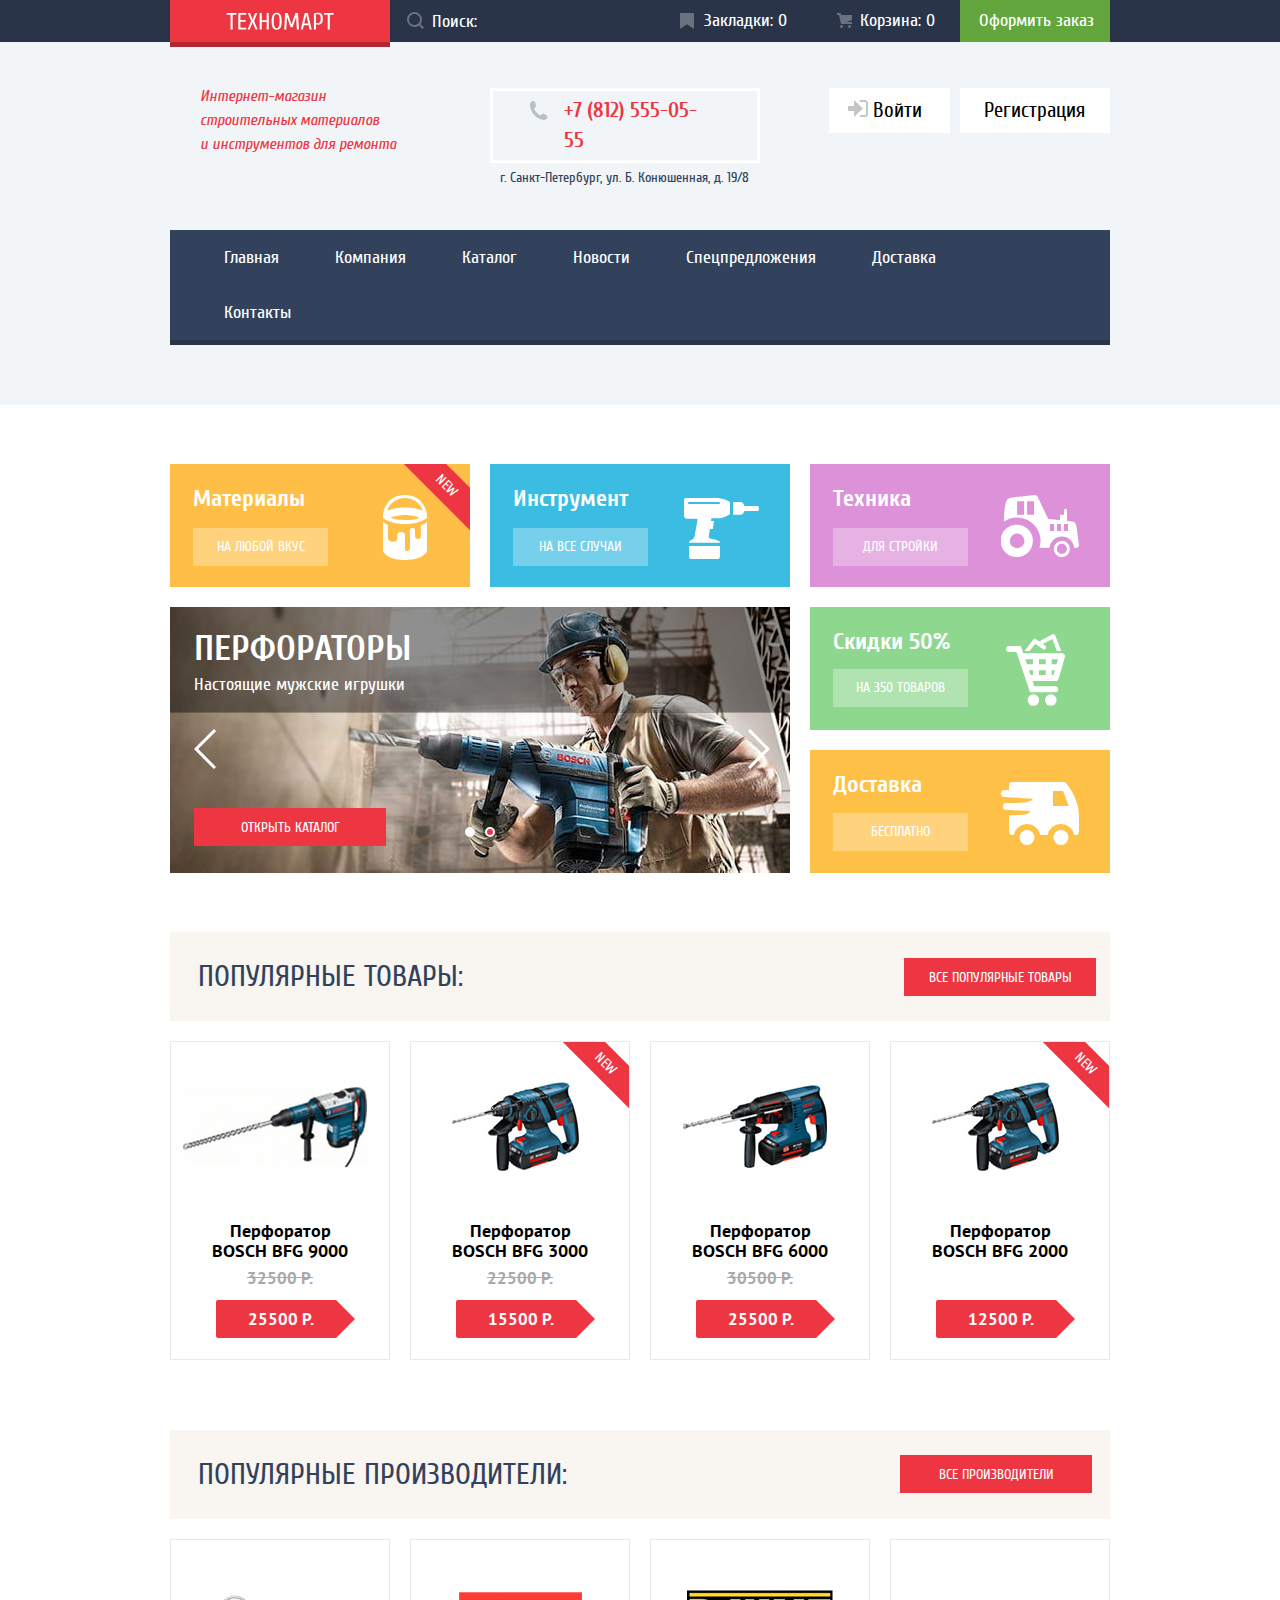
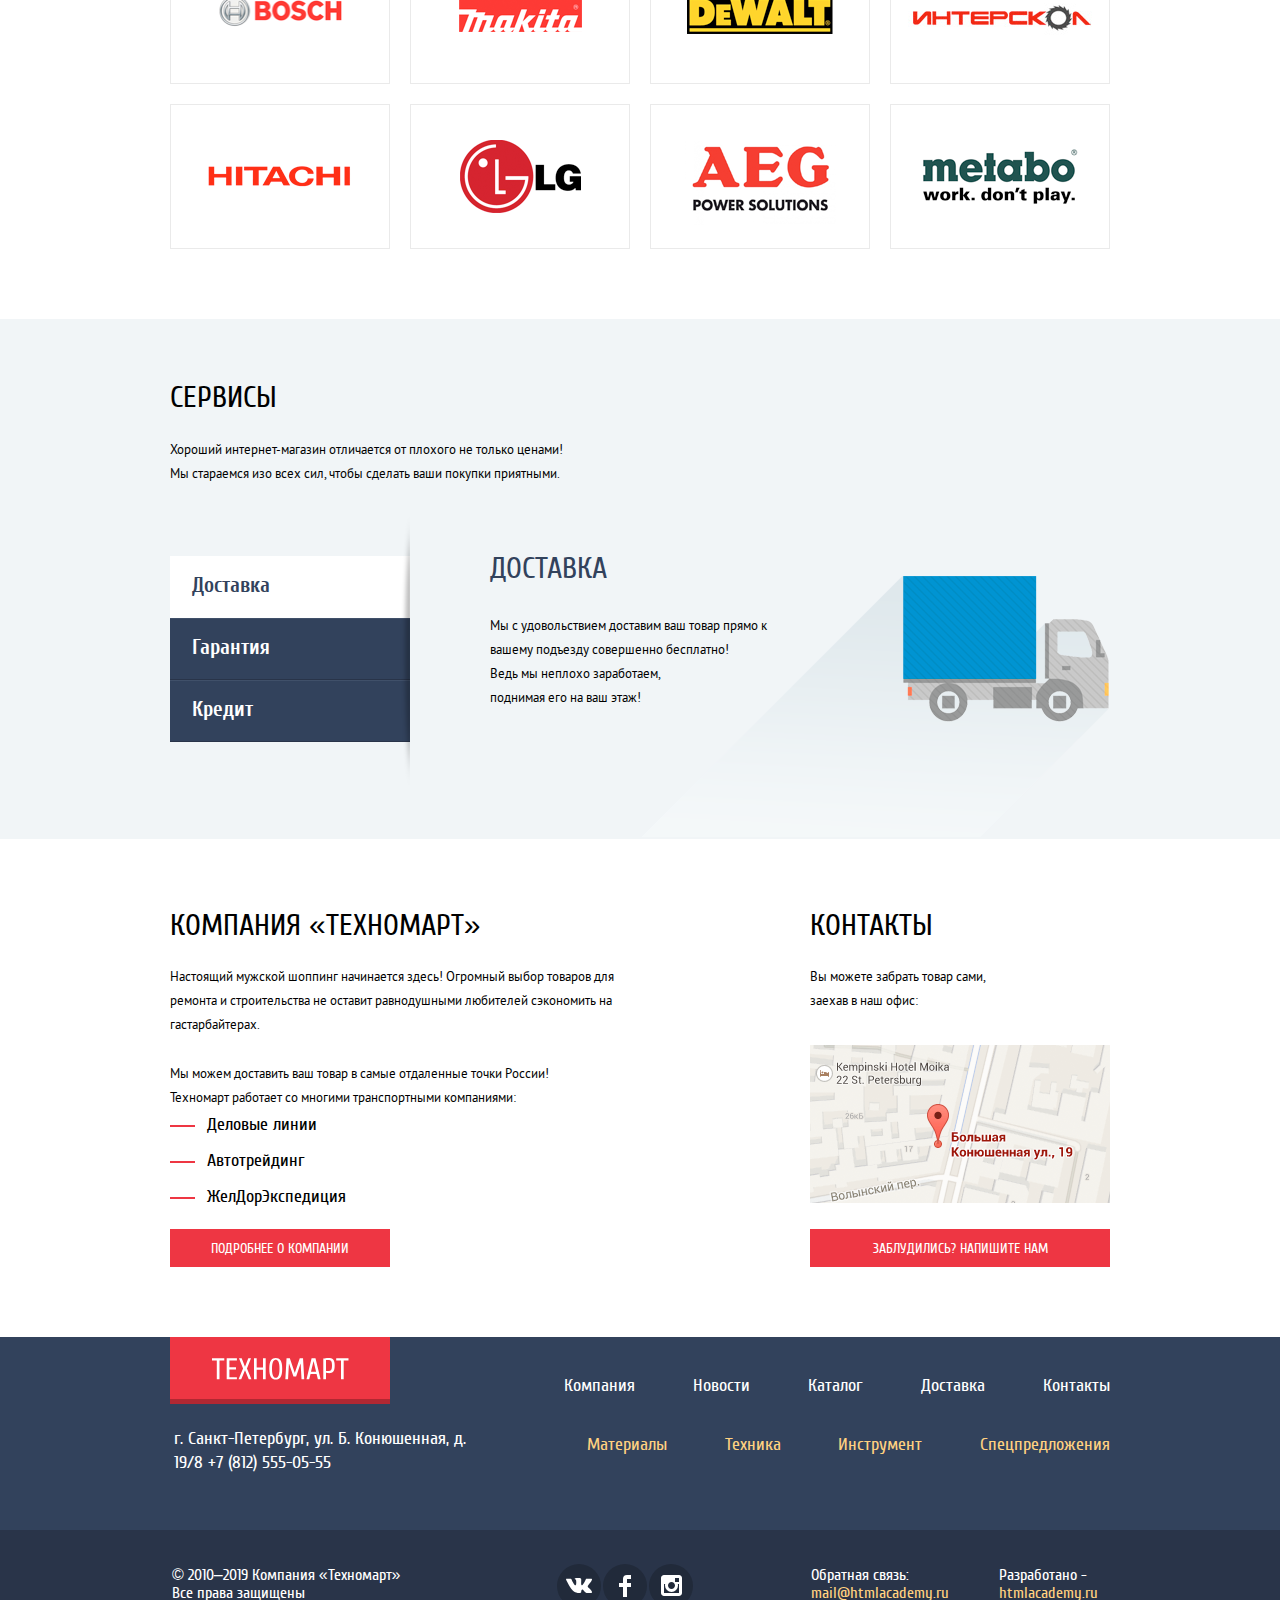
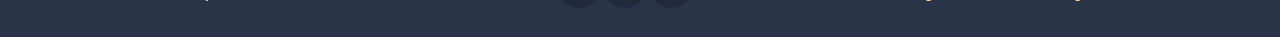
==== commit 8f167298: "Fixed all mentor remarks" ====
--- a/index.html
+++ b/index.html
@@ -37,7 +37,7 @@
           </p>
           
           <div class="header-contacts">
-            <p class="phone"><a href="tel:78125550555">+7 (812) 555-05-55</a></p>
+            <a class="phone" href="tel:78125550555">+7 (812) 555-05-55</a>
             <p class="address">г. Санкт-Петербург, ул. Б. Конюшенная, д. 19/8</p>
           </div>
     
@@ -72,7 +72,16 @@
           <h2 class="visually-hidden">Промо-блок</h2>
   
           <div class="articles-wrapper">
-            <div class="slider">
+            <div class="slider">   
+              <article class="promo-drills">
+                <div class="title-with-paragraph">
+                  <h3>Дрели</h3>
+                  <p>Соседям на радость</p>
+                </div>
+      
+                <a href="catalog.html" class="button">Открыть каталог</a>
+              </article>
+
               <article class="promo-perforators current">
                 <div class="title-with-paragraph">
                   <h3>Перфораторы</h3>
@@ -81,20 +90,11 @@
       
                 <a href="catalog.html" class="button">Открыть каталог</a>
               </article>
-      
-              <article class="promo-drills">
-                <div class="title-with-paragraph">
-                  <h3>Дрели</h3>
-                  <p>Соседям на радость</p>
-                </div>
-      
-                <a href="catalog.html" class="button">Открыть каталог</a>
-              </article>
-    
-              <button class="next-slide" aria-label="Предидущий слайд" type="button"></button>
-              <button class="previous-slide" aria-label="Следующий слайд" type="button"></button>
-              <button class="first-slide" aria-label="Первый слайд" type="button"></button>
-              <button class="second-slide current" aria-label="Второй слайд" type="button"></button>
+    
+              <button class="next-slide" aria-label="Следующий слайд" type="button"></button>
+              <button class="previous-slide" aria-label="Предидущий слайд" type="button"></button>
+              <button class="first-slide page-control" aria-label="Первый слайд" type="button"></button>
+              <button class="second-slide page-control current" aria-label="Второй слайд" type="button"></button>
             </div>
     
             <article class="promo-materials new">
@@ -279,7 +279,7 @@
             </ul>
 
             <div class="services-description">
-              <div class="service-delivery current">
+              <div class="service-delivery">
                 <h3 class="section-title2">Доставка</h3>
       
                 <p>
@@ -293,25 +293,23 @@
                 
               </div>
       
-              <div class="service-guarantee">
+              <div class="hidden service-guarantee">
                 <h3 class="section-title2">Гарантия</h3>
       
                 <p>
                   Если купленный у нас товар поломается или заискрит, 
                   а также в случае пожара, спровоцированного его 
-                  возгоранием,  вы всегда можете быть уверены в нашей 
+                  возгоранием, вы всегда можете быть уверены в нашей 
                   гарантии. Мы обменяем сгоревший товар на новый. 
                   Дом уж восстановите как-нибудь сами.
                 </p>
               </div>
       
-              <div class="service-credit">
+              <div class="hidden service-credit">
                 <h3 class="section-title2">Кредит</h3>
-      
-                <p>
-                  Залезть в долговую яму стало проще! 
-                  Кредитные консультанты придут вам на помощь.
-                </p>
+                
+                <p>Залезть в долговую яму стало проще!</p> 
+                <p>Кредитные консультанты придут вам на помощь.</p>
       
                 <a href="#" class="button">Отправить заявку</a>
               </div>
@@ -356,7 +354,7 @@
               <img src="img/google-map.png" alt="Карта с указателем местонахождения компании «Техномарт»: г. Санкт-Петербург, ул. Б. Конюшенная, д. 19/8" width="300" height="158">
             </a>
             
-            <a href="#" class="button">Заблудились? Напишите нам</a>
+            <a href="#" class="button write-us">Заблудились? Напишите нам</a>
           </section>
         </div>
       </div>
@@ -436,17 +434,17 @@
         <div class="container">
           <p>
             <label for="feedback-name">Ваше имя:</label>
-            <input type="text" placeholder="Имя Фамилия" id="feedback-name" name="name" required>
+            <input type="text" placeholder="Имя Фамилия" id="feedback-name" name="name">
           </p>
           
           <p>
             <label for="feedback-email">Ваш e-mail:</label>
-            <input type="email" placeholder="email@example.com" id="feedback-email" name="email" required>
+            <input type="email" placeholder="email@example.com" id="feedback-email" name="email">
           </p>
           
           <p>
             <label for="feedback-message">Текст письма:</label>
-            <textarea placeholder="В свободной форме" id="feedback-message" name="message" required></textarea>
+            <textarea placeholder="В свободной форме" id="feedback-message" name="message"></textarea>
           </p>
         </div>
 
@@ -462,5 +460,21 @@
 
       <iframe src="https://www.google.com/maps/embed?pb=!1m18!1m12!1m3!1d1998.6036253003165!2d30.32085871617607!3d59.938719169054075!2m3!1f0!2f0!3f0!3m2!1i1024!2i768!4f13.1!3m3!1m2!1s0x4696310fca145cc1%3A0x42b32648d8238007!2z0JHQvtC70YzRiNCw0Y8g0JrQvtC90Y7RiNC10L3QvdCw0Y8g0YPQuy4sIDE5LzgsINCh0LDQvdC60YIt0J_QtdGC0LXRgNCx0YPRgNCzLCDQoNC-0YHRgdC40Y8sIDE5MTE4Ng!5e0!3m2!1sru!2sua!4v1590240762777!5m2!1sru!2sua" width="943" height="442" allowfullscreen aria-hidden="false" tabindex="0" title="Большая интерактиваня карта с указателем местонахождения компании «Техномарт»: г. Санкт-Петербург, ул. Б. Конюшенная, д. 19/8 "></iframe>
     </section>
+
+    <section class="hidden popup-added-to-cart">
+      <h2 class="visually-hidden">Сообщение о добавлении товара в корзину</h2>
+      <button type="button" class="button-close" aria-label="Закрыть"></button>
+
+      <p>Товар добавлен в корзину!</p>
+
+      <div class="button-wrapper">
+        <div class="container">
+          <a href="#" class="button">Оформить заказ</a>
+          <button type="button" class="button">Продолжить покупки</button>
+        </div>
+      </div>
+    </section>
+
+    <script type="text/javascript" src="js/script.min.js"></script>
   </body>
 </html>
--- a/css/style.min.css
+++ b/css/style.min.css
@@ -1 +1 @@
-:root{--basic-red: #EE3643;--basic-green: #63A63E;--basic-green-light: #00CA74;--basic-grey: #3D546F;--basic-grey-dark: #32425C;--basic-grey-extra-dark: #293449;--basic-grey-darkest: #1D2739;--basic-greylight: #C5C5C5;--basic-greylight-dark: #A9A9A9;--basic-background: #F1F5F7;--basic-background-button: #F4F4F4;--special-yellow: #FFBF47;--special-yellowlighten: #FFC047;--special-blue: #3BBCE3;--special-lilac: #DC91D8;--special-greenlight: #8ED78F;--special-yellowlight: #FFD180;--special-color-white: #F9F5F0;--color-success: #5FBB2D;--color-error: #BA2732;--color-white: #FFF;--color-black: #000;--color-black-light: #161D29;--color-gray-shadow: #405069;--color-white-gray: #D7DCDE;--color-gray-white: #ABABAB;--color-green-shadow: #367315;--color-green-dark: #518534;--color-black-extra-light: #212A3A;--color-extralight-grey: #EAEAEA;--color-lightest-grey: #E5E5E5;--color-white-dark: #F7F3EC;--color-almost-white: #F2F6F8;--color-bg-brown: rgb(143, 65, 34);--color-white-half-transparent: rgba(255, 255, 255, 0.5);--color-white-almost-transparent: rgba(255, 255, 255, 0.3);--color-gray-almost-white: rgba(171, 171, 171, 0.3);--color-greylight-almost-transparent: rgba(197, 197, 197, 0.3);--color-greylight-dark-almost-transparent: rgba(169, 169, 169, 0.3);--color-black-mostly-transparent: rgba(0, 0, 0, 0.15);--color-black-almost-transparent: rgba(0, 0, 0, 0.25);--cuprum: Cuprum, Arial, sans-serif;--pt-sans: "PT Sans", Arial, sans-serif}@font-face{font-family:"Cuprum";font-style:normal;font-weight:400;src:local("Cuprum"),url(../fonts/cuprum.woff2) format("woff2"),url(../fonts/cuprum.woff) format("woff")}@font-face{font-family:"Cuprum";font-style:italic;font-weight:400;src:local("Cuprum Italic"),url(../fonts/cuprumitalic.woff2) format("woff2"),url(../fonts/cuprumitalic.woff) format("woff")}@font-face{font-family:"Cuprum";font-style:normal;font-weight:700;src:local("Cuprum Bold"),url(../fonts/cuprumbold.woff2) format("woff2"),url(../fonts/cuprumbold.woff) format("woff")}@font-face{font-family:"Cuprum";font-style:italic;font-weight:700;src:local("Cuprum Bold Italic"),url(../fonts/cuprumbolditalic.woff2) format("woff2"),url(../fonts/cuprumbolditalic.woff) format("woff")}@font-face{font-family:"PT Sans";font-style:normal;font-weight:400;src:local("PT Sans"),url(../fonts/ptsans.woff2) format("woff2"),url(../fonts/ptsans.woff) format("woff")}@font-face{font-family:"PT Sans";font-style:normal;font-weight:700;src:local("PT Sans Bold"),url(../fonts/ptsansbold.woff2) format("woff2"),url(../fonts/ptsansbold.woff) format("woff")}*,::after,::before{box-sizing:inherit}html{height:100%;box-sizing:border-box}img{max-width:100%;height:auto}body{margin:0;padding:0;min-width:960px;font-family:var(--pt-sans);font-size:13px;line-height:24px;color:var(--color-black);min-height:100%;display:grid;grid-template-rows:-webkit-min-content 1fr -webkit-min-content;grid-template-rows:min-content 1fr min-content;align-content:start}.visually-hidden{position:absolute;clip:rect(0 0 0 0);width:1px;height:1px;margin:-1px;border:0;padding:0;overflow:hidden}.hidden{display:none}.wrapper{width:940px;margin:0 auto}a{text-decoration:none}.section-title{font-weight:400;font-size:30px;line-height:30px;margin:0}.button,.new::after,.section-title,.section-title2{text-transform:uppercase;font-family:var(--cuprum)}.section-title2{font-weight:400;font-size:30px;line-height:30px;color:var(--basic-grey-dark);margin:0;width:420px}.button,.new::after{background-color:var(--basic-red);font-size:14px;line-height:18px;color:var(--color-white)}.button{text-align:center;padding-top:11px;padding-bottom:9px;cursor:pointer}.button:active,.user-navigation .logo[href]:active{background-color:var(--color-error)}.fieldset-title{font-weight:700;font-size:17px;line-height:30px;text-transform:uppercase;margin:0}.title-with-button{background-color:var(--special-color-white);display:flex;justify-content:space-between;padding-left:28px;padding-right:14px;align-items:center;min-height:89px;margin-bottom:20px}.new::after{content:"new";display:flex;width:100px;height:30px;transform:rotate(45deg);position:absolute;top:5px;right:-25px;padding-left:5px;justify-content:center;align-items:center}a:not([href]){cursor:default}.header{font-family:var(--cuprum);font-size:18px;background-color:var(--basic-background);padding-bottom:60px}.header p{margin:0}.site-navigation a,.user-navigation a{color:var(--color-white)}.user-navigation a:active{background-color:var(--color-black-light);color:var(--color-white-half-transparent)}.header .user-navigation{background-color:var(--basic-grey-extra-dark);min-height:42px}.header .account-actions-unlogged,.header .middle-header,.header .site-navigation,.user-navigation .wrapper{display:flex}.header .site-navigation{background-color:var(--basic-grey-dark);box-shadow:inset 0 -5px 0 var(--basic-grey-extra-dark)}.user-navigation .filled{background-color:var(--basic-red)}.user-navigation a{width:150px;padding:9px 0 9px 44px;display:block;position:relative}.user-navigation .bookmarks::before,.user-navigation .cart::before{content:"";position:absolute;opacity:.3;width:14px;height:16px;top:13px;left:20px;background-image:url(../img/icon-bookmark.svg);background-repeat:no-repeat;display:block}.user-navigation .cart::before{width:15px;height:15px;left:13px;background-image:url(../img/icon-cart.svg)}.user-navigation .bookmarks:hover::before,.user-navigation .cart:hover::before{opacity:1}.user-navigation .bookmarks:active::before,.user-navigation .cart:active::before{opacity:.3}.user-navigation .cart{padding-left:36px;width:136px;margin-left:14px}.user-navigation .logo,.user-navigation .logo:active{width:220px;height:42px;padding:0;background-color:var(--basic-red);background-image:url(../img/logo-technomart.svg);background-repeat:no-repeat;background-position:50% 50%;display:block;position:relative}.user-navigation .logo::after{content:"";position:absolute;bottom:-5px;left:0;width:220px;height:5px;background-color:inherit;box-shadow:inset 0 -5px 0 var(--color-black-almost-transparent);display:block}.user-navigation .order,.user-navigation .order:active{background-color:var(--basic-green);padding-left:19px}.user-navigation .order:hover{background-color:var(--color-success)}.header .middle-header{padding-top:42px;padding-bottom:40px;padding-left:30px}.header .short-info{color:var(--basic-red);font-style:italic;font-size:16px;line-height:24px;width:197px;min-height:71px}.header .header-contacts{padding-top:4px;margin-left:93px}.header .phone{border:3px solid var(--color-white);background-image:url(../img/icon-phone.svg);background-repeat:no-repeat;background-position:36px 10px;width:270px;min-height:45px;margin:0 0 3px}.phone a{color:var(--basic-red);font-weight:700;font-size:21px;line-height:30px;padding:4px 42px 5px 71px;display:block;width:100%;height:100%}.header .address{color:var(--basic-grey-dark);font-size:14px;width:250px;min-height:24px;margin:0 auto}.header .account-actions-unlogged{width:281px;padding:4px 0 0;margin:0 0 0 69px;min-height:45px;justify-content:space-between}.header .account{margin-left:51px}.header .account-actions-logged{width:299px;min-height:45px;padding:12px 17px 8px 15px;margin-bottom:3px;margin-top:4px}.account-actions-logged .username{margin-right:12px}.username svg{margin-right:18px}.exit:not(:active):hover path,.username:not(:active):hover path{fill:var(--basic-grey)}.header .account-options{display:flex;min-height:18px;width:210px;justify-content:space-between;flex-wrap:wrap;margin:0 auto;padding:0}.account-options li{order:1}.account-options li:first-of-type{order:-1}.account-options::after{content:"";display:block;width:4px;height:4px;align-self:center;border-radius:50%;background-color:var(--basic-grey-dark)}.account-options:hover::after{background-color:var(--basic-red)}.filter ul,.header .account-actions-unlogged,.header .account-options{list-style:none}.account-actions-logged a,.account-actions-unlogged a{color:var(--color-black);background-color:var(--color-white);font-size:21px;line-height:21px}.account-actions-unlogged a:hover,.account-options a:hover{color:var(--basic-red)}.account-actions-unlogged .login{width:121px;padding:12px 27px 12px 19px;display:block;position:relative}.login:hover path{fill:var(--basic-grey)}.login path,.login:active path,.sort-button path{fill:var(--basic-greylight)}.account-actions-unlogged .logout{width:150px;padding:12px 24px;display:block}.header .account-actions-logged{background-color:var(--color-white)}.account-options a{color:var(--basic-grey-dark);font-size:16px;line-height:18px}.account-actions-logged a:active,.account-actions-unlogged a:active,.account-options a:active{color:var(--basic-greylight)}.header .site-navigation{list-style:none;width:940px;min-height:60px;margin:0;align-items:center;flex-wrap:wrap;padding:0 26px 5px}.site-navigation a{padding:16px 28px 15px;display:block}.header .search-field,.site-navigation a[href]:hover{background-color:var(--basic-grey-extra-dark)}.site-navigation a[href]:active{background-color:var(--basic-grey-darkest);color:var(--color-white-half-transparent)}.header .search-field{border:0;font:inherit;padding-left:42px;border-radius:0;width:100%;height:100%}.header .search-field-form{width:270px;position:relative}.search-field:not(:focus)::-webkit-input-placeholder{color:var(--color-white)}.search-field:not(:focus)::-moz-placeholder{color:var(--color-white)}.search-field:not(:focus)::placeholder{color:var(--color-white)}.search-field+svg{width:17px;height:17px;position:absolute;top:12px;left:17px}.search-field:not(:focus):not(:hover)+svg{opacity:.3}.search-field:focus+svg path{fill:var(--basic-red)}.header .search-field:active,.header .search-field:focus{background-color:var(--color-white)}.promo-block{color:var(--color-white);font-family:var(--cuprum);margin:59px 0}.promo-block .articles-wrapper{display:grid;grid-template-columns:repeat(3,300px);gap:20px}.promo-block h3{font-size:24px;line-height:30px;margin:0;max-width:180px}.promo-block article{padding:20px 0 21px 23px;display:flex;flex-direction:column;justify-content:space-between;min-height:123px;position:relative;overflow:hidden}.promo-block .button-promo{background-color:var(--color-white-almost-transparent);display:block;padding:10px;width:135px}.promo-block .button-promo:hover{background-color:var(--color-greylight-almost-transparent)}.promo-block .button-promo:active{background-color:var(--color-greylight-dark-almost-transparent)}.slider .title-with-paragraph{background-color:var(--color-black-almost-transparent);padding-left:24px;padding-top:24px;padding-bottom:16px}.slider article{padding:0 0 27px;width:100%;height:100%;background-size:cover;background-position:50% 0;display:none}.slider .current{display:flex}.slider h3{font-size:36px;line-height:36px;text-transform:uppercase;margin-bottom:6px;max-width:none}.slider p{font-size:18px;line-height:24px;margin:0}.slider{grid-column-start:1;grid-column-end:span 2;grid-row-start:2;grid-row-end:span 2;position:relative}.slider .next-slide,.slider .previous-slide{width:22px;height:40px;padding:0;background-image:url(../img/icon-right.svg);background-repeat:no-repeat;border:0;background-color:transparent;bottom:104px;right:20px;position:absolute;cursor:pointer}.slider .previous-slide{left:24px;transform:rotate(180deg)}.slider .first-slide,.slider .second-slide{width:10px;height:10px;border:2px solid var(--color-white);background-color:var(--color-white);padding:0;border-radius:50%;bottom:36px;right:295px;position:absolute;cursor:pointer}.slider .first-slide{left:295px}.slider .current{background-color:var(--basic-red)}.slider .button{width:192px;margin-left:24px}.slider .promo-drills,.slider .promo-perforators{background-color:var(--color-bg-brown);background-image:url(../img/bg-slider-perforators.jpg);background-repeat:no-repeat}.slider .promo-drills{background-image:url(../img/bg-slider-drill.jpg)}.promo-block .promo-materials,.promo-block .promo-tool{background-color:var(--special-yellow);background-image:url(../img/icon-materials.svg);background-repeat:no-repeat;background-position:213px 31px}.promo-block .promo-tool{background-color:var(--special-blue);background-image:url(../img/icon-tool.svg);background-position:194px 34px}.promo-block .promo-technique{background-color:var(--special-lilac);background-image:url(../img/icon-technique.svg);background-repeat:no-repeat;background-position:191px 31px}.promo-block .promo-discounts:not(.hidden){background-color:var(--special-greenlight);background-image:url(../img/icon-discount.svg);background-repeat:no-repeat;background-position:196px 27px;padding-bottom:23px}.promo-block .promo-delivery:not(.hidden){background-color:var(--special-yellowlighten);background-image:url(../img/icon-delivery.svg);background-repeat:no-repeat;background-position:191px 32px;padding-bottom:22px}.title-with-button .button{width:192px}.popular-manufacturers .button{margin-right:4px;margin-top:-2px}.popular-items,.popular-manufacturers{margin-bottom:70px}.popular-manufacturers .popular-manufacturers-list{list-style:none;margin:0;padding:0;display:grid;grid-template-columns:repeat(4,220px);gap:20px}.popular-items .items-list{margin:0;padding:0;display:flex;justify-content:space-between;flex-wrap:wrap}.popular-manufacturers-list .manufacturer-item{border:1px solid var(--color-extralight-grey)}.manufacturer-item a{min-height:143px;display:flex;justify-content:center;align-items:center}.popular-manufacturers-list .manufacturer-item:hover{box-shadow:0 4px 20px var(--color-black-mostly-transparent)}.popular-manufacturers-list .manufacturer-item:active{opacity:.5}.services{background-color:var(--basic-background)}.services .wrapper{padding-top:64px}.services .services-slider{display:flex;justify-content:space-between;align-items:flex-start;min-height:285px}.services .services-description{width:620px;min-height:285px}.services-description div{min-height:285px}.services .section-title{margin-bottom:25px}.services p{margin:0 0 70px;width:395px}.services .services-list{list-style:none;margin:0;padding:0;width:240px;position:relative}.services .services-list::after{background-image:url(../img/services-shadow.png);background-repeat:no-repeat;content:"";display:block;width:10px;height:279px;top:-45px;right:0;position:absolute}.services-description .section-title2{margin-bottom:30px}.services-description p{width:340px;margin-bottom:0}.services-list a{background-color:var(--basic-grey-dark);color:var(--color-white);font-family:var(--cuprum);font-weight:700;font-size:21px;line-height:30px;box-shadow:0 1px 0 var(--basic-grey-extra-dark),inset 0 1px 0 var(--color-gray-shadow);display:block;padding-left:22px;padding-top:14px;padding-bottom:17px;margin-bottom:1px}.services-list a:not(.active):hover{background-color:var(--basic-grey-extra-dark)}.services-list .active{background-color:var(--color-white);color:var(--basic-grey-dark);box-shadow:0 1px 0 var(--color-white),inset 0 1px 0 var(--color-white)}.services .service-delivery{background-image:url(../img/bg-services-delivery.png);background-repeat:no-repeat;background-position:151px 22px;margin-top:-2px;display:none}.service-delivery p{width:280px}.service-delivery p:last-of-type{width:180px}.services .service-credit,.services .service-guarantee{background-image:url(../img/bg-services-guarantee.png);background-repeat:no-repeat;background-position:239px 0;display:none}.services .service-credit{background-image:url(../img/bg-services-credit.png);background-position:165px 0}.services .current{display:block}.two-sections{display:flex;justify-content:space-between;padding:70px 0}.two-sections .section-title{margin:0 0 24px}.two-sections p{margin:0}.contacts p:first-of-type{margin-bottom:32px}.about-us p:first-of-type{margin-bottom:25px}.two-sections .about-us{width:480px;min-height:356px}.about-us .button{width:220px;display:block}.about-us .logistic-companies{list-style:none;font-family:var(--cuprum);font-size:18px;padding:0 0 0 37px;margin:3px 0 20px}.logistic-companies li:not(:first-of-type){margin-top:12px}.breadcrumbs li,.logistic-companies li{position:relative}.logistic-companies li::before{content:"";width:25px;height:2px;position:absolute;background-color:var(--basic-red);left:-37px;top:12px}.two-sections .contacts{width:300px;min-height:356px}.contacts p{width:180px}.contacts .map{margin-bottom:18px;display:block}.contacts .button{display:block}.breadcrumbs{list-style:none;display:flex;padding:18px 0 0;margin:0 0 18px;align-items:center;flex-wrap:wrap}.breadcrumbs-navigation{grid-column-start:1;grid-column-end:-1}.breadcrumbs li{margin-right:41px}.breadcrumbs li:not(:last-of-type)::after{position:absolute;content:"";right:-25px;top:50%;margin-top:-6px;display:block;width:8px;height:12px;background-image:url(../img/icon-right-small.svg);background-repeat:no-repeat}.breadcrumbs a{text-transform:uppercase;color:var(--color-black);display:block;width:100%;height:100%}.main-title{color:var(--basic-grey-dark);font-family:var(--cuprum);font-weight:400;font-size:30px;line-height:30px;text-transform:uppercase;background-color:var(--color-almost-white);padding:29px;margin:0 0 20px;grid-column-start:1;grid-column-end:-1}.breadcrumbs .home{display:block;width:14px;height:12px;background-image:url(../img/icon-home.svg);background-repeat:no-repeat;background-position:50% 50%}.catalog-wrapper{display:grid;grid-template-columns:220px 700px;grid-column-gap:20px}.filter fieldset{font-size:15px;line-height:19px;text-transform:uppercase;border:0;margin:0;padding:0}.filter fieldset:not(:last-of-type)::after{content:"";display:block;height:1px;width:220px;background-color:var(--color-lightest-grey);margin-bottom:16px}.filter .button{font-family:var(--pt-sans);font-size:13px;color:var(--color-black);background-color:var(--color-white);border:1px solid var(--color-lightest-grey);width:220px;text-align:center;padding:10px}.price .fieldset-title{margin-bottom:11px}.price .range-inputs{display:flex;justify-content:space-between;align-items:center;margin-bottom:25px}.price .range,.price input{background-color:var(--color-white-dark)}.price input{border:0;font-size:17px;line-height:18px;width:95px;text-align:center;padding:10px}.price .range{width:220px;height:80px;margin-bottom:9px}.range-controls{position:relative;height:41px;margin-bottom:15px;padding-top:39px;padding-right:20px;padding-left:20px;border-radius:5px}.range-controls .scale{height:2px;background:var(--color-white-gray)}.range-controls .bar{width:152px;height:2px;background:var(--basic-green-light)}.range-controls .toggle{position:absolute;top:30px;left:0;width:20px;height:20px;padding:0;border:8px solid var(--color-white);background-color:var(--color-gray-white);border-radius:50%;box-shadow:0 2px 1px 0 var(--color-gray-almost-white);cursor:pointer}.range-controls .toggle-min{left:18px}.range-controls .toggle-max{left:160px}.manufacturers .fieldset-title{margin-bottom:15px}.manufacturers .manufacturers-list,.power .power-supply-list{padding:0 0 0 35px;margin:2px 0 26px}.manufacturers-list label,.power-supply-list label{position:relative;display:block;cursor:pointer;-webkit-user-select:none;-moz-user-select:none;user-select:none}input[type=checkbox]+label::before{content:"";position:absolute;left:-35px;top:-2px;width:27px;height:23px;background-image:url(../img/checkbox-off.svg);background-repeat:no-repeat;background-position:0 0;opacity:.78}input[type=checkbox]:not(:disabled)+label:hover::before,input[type=radio]:not(:disabled)+label:hover::before{opacity:1}input[type=checkbox]:disabled+label,input[type=radio]:disabled+label{opacity:.3;cursor:not-allowed}input[type=checkbox]:checked+label::before{background-image:url(../img/checkbox-on.svg)}input[type=radio]+label::before{content:"";position:absolute;left:-35px;top:-2px;width:25px;height:25px;background-image:url(../img/radio-off.svg);background-repeat:no-repeat;background-position:0 0;opacity:.78}input[type=radio]:checked+label::before{background-image:url(../img/radio-on.svg)}input[type=checkbox]:focus+label,input[type=radio]:focus+label{outline:-webkit-focus-ring-color auto 1px}.manufacturers-list li,.power-supply-list li{min-height:23px;margin-bottom:16px}.power .fieldset-title{margin-bottom:21px}.power .power-supply-list{margin-bottom:34px}.filter h2,.sort,.sort h2{text-transform:uppercase;background-color:var(--color-white-dark)}.sort{display:flex;align-items:center;margin-bottom:28px}.filter h2,.sort h2{font-size:13px;line-height:18px;font-weight:400;margin:0 130px 0 0}.sort h2{padding:10px 10px 10px 20px}.filter h2{padding:10px 10px 10px 18px;margin-bottom:13px;margin-right:0}.sort ul{list-style:none;display:flex;justify-content:space-between;padding:0;margin:0}.sort .sort-by{margin-right:45px;width:355px}.sort-by a{color:var(--color-black);opacity:.3;border-bottom:1px dotted var(--basic-red)}.sort-by a:not(.active):hover{opacity:1;border-bottom:1px solid var(--basic-red)}.sort-by .active,.sort-by a:not(.active):active{color:var(--basic-red);opacity:1;border:0}.sort-button:not(.active):hover path{fill:var(--color-black)}.active path,.sort-button:not(.active):active path{fill:var(--basic-red)}.sort-from-to{width:43px}.sort-to-bigger svg{transform:rotate(180deg)}.items-list{list-style:none;padding:0;display:grid;grid-template-columns:repeat(3,220px);grid-row-gap:17px;grid-column-gap:20px;margin:0 0 48px}.items-list .item{border:1px solid var(--color-extralight-grey);width:220px;min-height:318px;padding-bottom:21px;position:relative;overflow:hidden}.items-list .item:focus,.items-list .item:hover{box-shadow:0 4px 20px var(--color-black-mostly-transparent)}.item .item-actions{width:100%;min-height:179px;padding-top:38px;position:absolute;background-color:var(--color-white);top:0;left:0;display:none}.item .item-picture{width:100%;min-height:179px;display:flex;justify-content:center;align-items:center;margin-top:-5px;margin-left:-5px;margin-bottom:5px}.item:focus-within .item-actions,.item:hover .item-actions{display:block}.item h3,.item p{font-weight:700;text-align:center}.item h3{font-size:18px;line-height:20px;margin:0 auto 8px;width:160px}.item p{font-size:17px;line-height:18px;text-transform:uppercase;color:var(--color-white);margin:0}.item .old-price{text-decoration:line-through;color:var(--basic-greylight-dark);margin-bottom:13px;min-height:18px}.item .button-buy,.item .price{display:block;padding:10px 0 10px 10px;position:relative}.item .price{width:120px;background-color:var(--basic-red);margin-left:45px;border-top-left-radius:2px;border-bottom-left-radius:2px}.item .price::after{display:block;content:"";position:absolute;top:0;right:-38px;border:19px solid transparent;border-left:19px solid var(--basic-red)}.item .button-buy{background-color:var(--basic-green);box-shadow:inset 0 -3px 0 var(--color-green-shadow);border-radius:2px;width:135px;margin:0 auto 10px}.item .button-buy::before{width:15px;height:15px;opacity:.3;content:"";display:block;position:absolute;top:10px;left:30px;background-image:url(../img/icon-cart.svg)}.item .button-buy:hover{background-color:var(--color-success)}.item .button-buy:active{background-color:var(--color-green-dark)}.item .button-to-bookmarks{color:var(--basic-grey-dark);background-color:var(--color-white);border:3px solid var(--basic-green);border-radius:2px;width:135px;padding:7px 0 6px;margin:0 auto;display:block}.item .button-to-bookmarks:hover{border:3px solid var(--basic-grey-dark)}.item .button-to-bookmarks:active{opacity:.5}.catalog .pagination{display:flex;justify-content:flex-start;margin-bottom:59px}.pagination .button{font-family:var(--pt-sans);border:1px solid var(--color-lightest-grey);border-radius:2px;font-size:13px;color:var(--color-black);background-color:var(--color-white);padding:10px 15px 8px;margin-right:10px}.pagination .button:last-of-type{padding-left:31px;padding-right:31px}.pagination .active{border:0;color:var(--color-white);background-color:var(--basic-red)}.pagination .button:not(.active):hover{border:1px solid var(--basic-greylight)}.pagination .button:not(.active):active{border:1px solid var(--basic-red)}.few-words{background-color:var(--basic-background);padding-top:64px;padding-bottom:68px}.few-words .section-title{margin-bottom:23px}.few-words p{margin:0;line-height:25px}.footer{background-color:var(--basic-grey-dark)}.footer-top .wrapper{display:flex;justify-content:space-between;min-height:193px}.footer-top .footer-top-contacts{width:325px}.footer-top-contacts .logo,.footer-top-contacts .logo:active{width:220px;height:62px;padding:0;background-color:var(--basic-red);background-image:url(../img/logo-technomart-big.svg);background-repeat:no-repeat;background-position:50% 50%;display:block;position:relative}.footer-top-contacts .logo[href]:active{background-color:var(--color-error)}.footer-top-contacts .logo::after{content:"";position:absolute;bottom:-5px;left:0;width:220px;height:5px;background-color:inherit;box-shadow:inset 0 -5px 0 var(--color-black-almost-transparent);display:block}.footer-top .footer-top-navigation{width:546px}.footer-top .contacts{margin:28px 0 0;padding-left:4px}.footer-top-navigation ul{margin:0;padding:0;display:flex;justify-content:space-between;flex-wrap:wrap}.footer-top-navigation .site-navigation-footer{margin-top:37px;margin-bottom:34px}.footer-top-navigation .promo-navigation{padding-left:23px}.footer a,.footer p{font-family:var(--cuprum);font-size:18px;color:var(--color-white)}.footer a[href]:hover{text-decoration:underline}.footer a[href]:active{color:var(--color-white-half-transparent);text-decoration:none}.footer ul{list-style:none}.promo-navigation a[href]{color:var(--special-yellow)}.promo-navigation a[href]:active{color:var(--special-yellowlight);opacity:.5}.footer .footer-bottom{background-color:var(--basic-grey-extra-dark)}.footer-bottom .wrapper{display:flex;min-height:107px;align-items:center;padding-left:2px}.footer-bottom .copyrights{width:240px;margin-right:145px}.footer-bottom .feedback{width:137px;margin-right:51px}.footer-bottom .developer{width:100px}.footer-bottom a,.footer-bottom p{font-size:16px;line-height:18px;margin:0;display:block}.footer-bottom a{color:var(--special-yellow)}.footer-bottom a[href]:active{color:var(--basic-red)}.social a[href]{background-color:var(--color-black-extra-light)}.social a[href]:active,.social a[href]:hover{background-color:var(--basic-red)}.footer-bottom .social{margin-right:118px;padding-top:4px;display:flex}.button-close,.social a{background-repeat:no-repeat}.social a{border-radius:50%;text-decoration:none;width:44px;height:44px;background-image:url(../img/icon-vk.svg);background-position:50% 50%;margin-right:2px}.social .facebook{background-image:url(../img/icon-fb.svg)}.social .instagram{background-image:url(../img/icon-insta.svg);margin-right:0}.button-close{position:absolute;top:14px;right:11px;background-image:url(../img/icon-close.svg);background-color:transparent;padding:0;cursor:pointer;border:0;width:21px;height:21px;display:block}.popup-feedback{position:fixed;top:50%;left:50%;margin-left:-310px;margin-top:-215px;background-color:var(--color-white);width:620px;min-height:430px;border-top:7px solid var(--basic-red);box-shadow:0 4px 20px var(--color-black-mostly-transparent)}.popup-feedback .container{width:460px;display:flex;flex-wrap:wrap;padding-top:40px;justify-content:space-between;margin:0 auto 15px}.popup-feedback p{width:220px;margin:0 0 14px}.popup-feedback p:last-of-type{width:100%}.popup-feedback input,.popup-feedback textarea{width:100%;border-radius:2px;border:2px solid var(--basic-greylight);padding:10px 8px 10px 11px}.popup-feedback textarea{min-height:114px;max-width:100%}.popup-feedback label{font-family:var(--cuprum);font-size:18px;line-height:24px;display:block;margin-bottom:10px;cursor:pointer}.popup-feedback .button-wrapper{background-color:var(--basic-background-button);width:100%;min-height:112px;padding:37px 80px}.popup-feedback .button{border:0;width:100%;height:100%;cursor:pointer}.popup-added-to-cart,.popup-map{position:fixed;top:50%;left:50%;margin-left:-472px;margin-top:-225px;background-color:var(--color-white);width:943px;min-height:449px;border-top:7px solid var(--basic-red);box-shadow:0 4px 20px var(--color-black-mostly-transparent)}.popup-map .button-close{top:10px;right:10px}.popup-map iframe{margin-bottom:-8px;border:0}.popup-added-to-cart{margin-left:-310px;margin-top:-141px;width:620px;min-height:282px;padding-top:67px}.popup-added-to-cart .button-close{top:11px}.popup-added-to-cart .container{display:flex;flex-wrap:wrap;justify-content:space-between;margin:0 auto;width:394px}.popup-added-to-cart p{width:268px;font-family:var(--cuprum);font-weight:700;font-size:24px;line-height:30px;position:relative;margin:0 auto 66px}.popup-added-to-cart p::before{content:"";display:block;border-radius:50%;width:66px;height:66px;background-color:var(--basic-green);background-image:url(../img/icon-mark.svg);background-repeat:no-repeat;position:absolute;left:-95px;top:-19px}.popup-added-to-cart .button-wrapper{background-color:var(--basic-background-button);width:100%;min-height:112px;padding:37px 0}.popup-added-to-cart .buttov{border:0;width:192px;cursor:pointer}.popup-added-to-cart .button:last-child{background-color:var(--color-white);color:var(--color-black)}+@keyframes bounce{0%{transform:translateY(-2000px)}25%{transform:translateY(30px)}50%{transform:translateY(-10px)}to{transform:translateY(0)}}@keyframes shake{0%,to{transform:translateX(0)}10%,30%,50%,70%,90%{transform:translateX(-10px)}20%,40%,60%,80%{transform:translateX(10px)}}:root{--basic-red: #EE3643;--basic-green: #63A63E;--basic-green-light: #00CA74;--basic-grey: #3D546F;--basic-grey-dark: #32425C;--basic-grey-extra-dark: #293449;--basic-grey-darkest: #1D2739;--basic-greylight: #C5C5C5;--basic-greylight-dark: #A9A9A9;--basic-background: #F1F5F7;--basic-background-button: #F4F4F4;--special-yellow: #FFBF47;--special-yellowlighten: #FFC047;--special-blue: #3BBCE3;--special-lilac: #DC91D8;--special-greenlight: #8ED78F;--special-yellowlight: #FFD180;--special-color-white: #F9F5F0;--color-success: #5FBB2D;--color-error: #BA2732;--color-error-dark: #CA2C37;--color-white: #FFF;--color-black: #000;--color-black-light: #161D29;--color-gray-shadow: #405069;--color-white-gray: #D7DCDE;--color-gray-white: #ABABAB;--color-green-shadow: #367315;--color-green-dark: #518534;--color-black-extra-light: #212A3A;--color-extralight-grey: #EAEAEA;--color-lightest-grey: #E5E5E5;--color-white-dark: #F7F3EC;--color-almost-white: #F2F6F8;--color-bg-brown: rgb(143, 65, 34);--color-white-half-transparent: rgba(255, 255, 255, 0.5);--color-white-almost-transparent: rgba(255, 255, 255, 0.3);--color-gray-almost-white: rgba(171, 171, 171, 0.3);--color-greylight-almost-transparent: rgba(197, 197, 197, 0.3);--color-greylight-dark-almost-transparent: rgba(169, 169, 169, 0.3);--color-black-mostly-transparent: rgba(0, 0, 0, 0.15);--color-black-almost-transparent: rgba(0, 0, 0, 0.25);--cuprum: Cuprum, Arial, sans-serif;--pt-sans: "PT Sans", Arial, sans-serif}@font-face{font-family:"Cuprum";font-style:normal;font-weight:400;src:local("Cuprum"),url(../fonts/cuprum.woff2) format("woff2"),url(../fonts/cuprum.woff) format("woff")}@font-face{font-family:"Cuprum";font-style:italic;font-weight:400;src:local("Cuprum Italic"),url(../fonts/cuprumitalic.woff2) format("woff2"),url(../fonts/cuprumitalic.woff) format("woff")}@font-face{font-family:"Cuprum";font-style:normal;font-weight:700;src:local("Cuprum Bold"),url(../fonts/cuprumbold.woff2) format("woff2"),url(../fonts/cuprumbold.woff) format("woff")}@font-face{font-family:"Cuprum";font-style:italic;font-weight:700;src:local("Cuprum Bold Italic"),url(../fonts/cuprumbolditalic.woff2) format("woff2"),url(../fonts/cuprumbolditalic.woff) format("woff")}@font-face{font-family:"PT Sans";font-style:normal;font-weight:400;src:local("PT Sans"),url(../fonts/ptsans.woff2) format("woff2"),url(../fonts/ptsans.woff) format("woff")}@font-face{font-family:"PT Sans";font-style:normal;font-weight:700;src:local("PT Sans Bold"),url(../fonts/ptsansbold.woff2) format("woff2"),url(../fonts/ptsansbold.woff) format("woff")}*,::after,::before{box-sizing:inherit}html{height:100%;box-sizing:border-box}img{max-width:100%;height:auto}body{margin:0;padding:0;min-width:960px;font-family:var(--pt-sans);font-size:13px;line-height:24px;color:var(--color-black);min-height:100%;display:grid;grid-template-rows:min-content 1fr min-content;align-content:start}.visually-hidden{position:absolute;clip:rect(0 0 0 0);width:1px;height:1px;margin:-1px;border:0;padding:0;overflow:hidden}.hidden{display:none}.wrapper{width:940px;margin:0 auto}a{text-decoration:none}.section-title{font-weight:400;font-size:30px;line-height:30px;margin:0}.button,.new::after,.section-title,.section-title2{text-transform:uppercase;font-family:var(--cuprum)}.section-title2{font-weight:400;font-size:30px;line-height:30px;color:var(--basic-grey-dark);margin:0;width:420px}.button,.new::after{background-color:var(--basic-red);font-size:14px;line-height:18px;color:var(--color-white)}.button{text-align:center;padding-top:11px;padding-bottom:9px;cursor:pointer}.button:hover{background-color:var(--color-error-dark)}.button:active,.user-navigation .logo[href]:active{background-color:var(--color-error)}.fieldset-title{font-weight:700;font-size:17px;line-height:30px;text-transform:uppercase;margin:0}.title-with-button{background-color:var(--special-color-white);display:flex;justify-content:space-between;padding:10px 14px 10px 28px;align-items:center;min-height:89px;margin-bottom:20px}.new::after{content:"new";display:flex;width:100px;height:30px;transform:rotate(45deg);position:absolute;top:5px;right:-25px;padding-left:5px;justify-content:center;align-items:center}a:not([href]){cursor:default}.header{font-family:var(--cuprum);font-size:18px;background-color:var(--basic-background);padding-bottom:60px}.header p{margin:0}.site-navigation a,.user-navigation a{color:var(--color-white)}.user-navigation a:active{background-color:var(--color-black-light);color:var(--color-white-half-transparent)}.header .user-navigation{background-color:var(--basic-grey-extra-dark);min-height:42px}.header .account-actions-unlogged,.header .middle-header,.header .site-navigation,.user-navigation .wrapper{display:flex}.header .site-navigation{background-color:var(--basic-grey-dark);box-shadow:inset 0 -5px 0 var(--basic-grey-extra-dark)}.user-navigation .filled{background-color:var(--basic-red)}.user-navigation a{width:150px;padding:9px 0 9px 44px;display:block;position:relative}.user-navigation .bookmarks::before,.user-navigation .cart::before{content:"";position:absolute;opacity:.3;width:14px;height:16px;top:13px;left:20px;background-image:url(../img/icon-bookmark.svg);background-repeat:no-repeat;display:block}.user-navigation .cart::before{width:15px;height:15px;left:13px;background-image:url(../img/icon-cart.svg)}.user-navigation .bookmarks:hover::before,.user-navigation .cart:hover::before{opacity:1}.user-navigation .bookmarks:active::before,.user-navigation .cart:active::before{opacity:.3}.user-navigation .cart{padding-left:36px;width:136px;margin-left:14px}.user-navigation .logo,.user-navigation .logo:active{width:220px;height:42px;padding:0;background-color:var(--basic-red);background-image:url(../img/logo-technomart.svg);background-repeat:no-repeat;background-position:50% 50%;display:block;position:relative}.user-navigation .logo::after{content:"";position:absolute;bottom:-5px;left:0;width:220px;height:5px;background-color:inherit;box-shadow:inset 0 -5px 0 var(--color-black-almost-transparent);display:block}.user-navigation .order,.user-navigation .order:active{background-color:var(--basic-green);padding-left:19px}.user-navigation .order:hover{background-color:var(--color-success)}.header .middle-header{padding-top:42px;padding-bottom:40px;padding-left:30px}.header .short-info{color:var(--basic-red);font-style:italic;font-size:16px;line-height:24px;width:197px;min-height:71px}.header .header-contacts{padding-top:4px;margin-left:93px}.header .phone{border:3px solid var(--color-white);background-image:url(../img/icon-phone.svg);background-repeat:no-repeat;background-position:36px 10px;width:270px;min-height:45px;margin-bottom:3px;color:var(--basic-red);font-weight:700;font-size:21px;line-height:30px;padding:4px 42px 5px 71px;display:block}.header .address{color:var(--basic-grey-dark);font-size:14px;width:250px;min-height:24px;margin:0 auto}.header .account-actions-unlogged{width:281px;padding:4px 0 0;margin:0 0 0 69px;min-height:45px;justify-content:space-between}.header .account{margin-left:51px}.header .account-actions-logged{width:299px;min-height:45px;padding:12px 17px 8px 15px;margin-bottom:3px;margin-top:4px}.account-actions-logged .username{margin-right:12px}.username svg{margin-right:18px}.exit:not(:active):hover path,.username:not(:active):hover path{fill:var(--basic-grey)}.header .account-options{display:flex;min-height:18px;width:210px;justify-content:space-between;flex-wrap:wrap;margin:0 auto;padding:0}.account-options li{order:1}.account-options li:first-of-type{order:-1}.account-options::after{content:"";display:block;width:4px;height:4px;align-self:center;border-radius:50%;background-color:var(--basic-grey-dark)}.account-options:hover::after{background-color:var(--basic-red)}.filter ul,.header .account-actions-unlogged,.header .account-options{list-style:none}.account-actions-logged a,.account-actions-unlogged a{color:var(--color-black);background-color:var(--color-white);font-size:21px;line-height:21px}.account-actions-unlogged a:hover,.account-options a:hover{color:var(--basic-red)}.account-actions-unlogged .login{width:121px;padding:12px 27px 12px 19px;display:block;position:relative}.login:hover path{fill:var(--basic-grey)}.login path,.login:active path,.sort-button path{fill:var(--basic-greylight)}.account-actions-unlogged .logout{width:150px;padding:12px 24px;display:block}.header .account-actions-logged{background-color:var(--color-white)}.account-options a{color:var(--basic-grey-dark);font-size:16px;line-height:18px}.account-actions-logged a:active,.account-actions-unlogged a:active,.account-options a:active{color:var(--basic-greylight)}.header .site-navigation{list-style:none;width:940px;min-height:60px;margin:0;align-items:center;flex-wrap:wrap;padding:0 26px 5px}.site-navigation a{padding:16px 28px 15px;display:block}.header .search-field,.site-navigation a[href]:hover{background-color:var(--basic-grey-extra-dark)}.site-navigation a[href]:active{background-color:var(--basic-grey-darkest);color:var(--color-white-half-transparent)}.header .search-field{border:0;font:inherit;padding-left:42px;border-radius:0;width:100%;height:100%}.header .search-field-form{width:270px;position:relative}.search-field:not(:focus)::placeholder{color:var(--color-white)}.search-field+svg{width:17px;height:17px;position:absolute;top:12px;left:17px}.search-field:not(:focus):not(:hover)+svg{opacity:.3}.search-field:focus+svg path{fill:var(--basic-red)}.header .search-field:active,.header .search-field:focus{background-color:var(--color-white)}.promo-block{color:var(--color-white);font-family:var(--cuprum);margin:59px 0}.promo-block .articles-wrapper{display:grid;grid-template-columns:repeat(3,300px);gap:20px}.promo-block h3{font-size:24px;line-height:30px;margin:0;max-width:180px}.promo-block article{padding:20px 0 21px 23px;display:flex;flex-direction:column;justify-content:space-between;min-height:123px;position:relative;overflow:hidden}.promo-block .button-promo{background-color:var(--color-white-almost-transparent);display:block;padding:10px;width:135px}.promo-block .button-promo:hover{background-color:var(--color-greylight-almost-transparent)}.promo-block .button-promo:active{background-color:var(--color-greylight-dark-almost-transparent)}.slider .title-with-paragraph{background-color:var(--color-black-almost-transparent);padding-left:24px;padding-top:24px;padding-bottom:16px}.slider article{padding:0 0 27px;width:100%;height:100%;background-size:cover;background-position:50% 0;display:none}.slider h3{font-size:36px;line-height:36px;text-transform:uppercase;margin-bottom:6px;max-width:none}.slider p{font-size:18px;line-height:24px;margin:0}.slider{grid-column-start:1;grid-column-end:span 2;grid-row-start:2;grid-row-end:span 2;position:relative}.slider .next-slide,.slider .previous-slide{width:22px;height:40px;padding:0;background-image:url(../img/icon-right.svg);background-repeat:no-repeat;border:0;background-color:transparent;bottom:104px;right:20px;position:absolute;cursor:pointer}.slider .previous-slide{left:24px;transform:rotate(180deg)}.slider .first-slide,.slider .second-slide{width:10px;height:10px;border:2px solid var(--color-white);background-color:var(--color-white);padding:0;border-radius:50%;bottom:36px;right:295px;position:absolute;cursor:pointer}.slider .current{display:flex;background-color:var(--basic-red)}.slider .first-slide{left:295px}.slider .button{width:192px;margin-left:24px}.slider .promo-drills,.slider .promo-perforators{background-color:var(--color-bg-brown);background-image:url(../img/bg-slider-perforators.jpg);background-repeat:no-repeat}.slider .promo-drills{background-image:url(../img/bg-slider-drill.jpg)}.promo-block .promo-materials,.promo-block .promo-tool{background-color:var(--special-yellow);background-image:url(../img/icon-materials.svg);background-repeat:no-repeat;background-position:213px 31px}.promo-block .promo-tool{background-color:var(--special-blue);background-image:url(../img/icon-tool.svg);background-position:194px 34px}.promo-block .promo-technique{background-color:var(--special-lilac);background-image:url(../img/icon-technique.svg);background-repeat:no-repeat;background-position:191px 31px}.promo-block .promo-discounts:not(.hidden){background-color:var(--special-greenlight);background-image:url(../img/icon-discount.svg);background-repeat:no-repeat;background-position:196px 27px;padding-bottom:23px}.promo-block .promo-delivery:not(.hidden){background-color:var(--special-yellowlighten);background-image:url(../img/icon-delivery.svg);background-repeat:no-repeat;background-position:191px 32px;padding-bottom:22px}.title-with-button .button{width:192px}.popular-manufacturers .button{margin-right:4px;margin-top:-2px}.popular-items,.popular-manufacturers{margin-bottom:70px}.popular-manufacturers .popular-manufacturers-list{list-style:none;margin:0;padding:0;display:grid;grid-template-columns:repeat(4,220px);gap:20px}.popular-items .items-list{margin:0;padding:0;display:flex;justify-content:space-between;flex-wrap:wrap}.popular-manufacturers-list .manufacturer-item{border:1px solid var(--color-extralight-grey)}.manufacturer-item a{min-height:143px;display:flex;justify-content:center;align-items:center}.popular-manufacturers-list .manufacturer-item:hover{box-shadow:0 4px 20px var(--color-black-mostly-transparent)}.popular-manufacturers-list .manufacturer-item:active{opacity:.5}.services{background-color:var(--basic-background)}.services .wrapper{padding-top:64px}.services .services-slider{display:flex;justify-content:space-between;align-items:flex-start}.services .services-description{width:620px}.services-description div{min-height:285px;padding-bottom:10px}.services .section-title{margin-bottom:25px}.services p{margin:0 0 70px;width:395px}.services .services-list{list-style:none;margin:0;padding:0;width:240px;position:relative}.services .services-list::after{background-image:url(../img/services-shadow.png);background-repeat:no-repeat;content:"";display:block;width:10px;height:279px;top:-45px;right:0;position:absolute}.services-description .section-title2{margin-bottom:30px}.services-description p{width:280px;margin-bottom:0}.services-list a{background-color:var(--basic-grey-dark);color:var(--color-white);font-family:var(--cuprum);font-weight:700;font-size:21px;line-height:30px;box-shadow:0 1px 0 var(--basic-grey-extra-dark),inset 0 1px 0 var(--color-gray-shadow);display:block;padding-left:22px;padding-top:14px;padding-bottom:17px;margin-bottom:1px}.services-list a:not(.active):hover{background-color:var(--basic-grey-extra-dark)}.services-list .active{background-color:var(--color-white);color:var(--basic-grey-dark);box-shadow:0 1px 0 var(--color-white),inset 0 1px 0 var(--color-white)}.services .service-delivery{background-image:url(../img/bg-services-delivery.png);background-repeat:no-repeat;background-position:151px 22px;margin-top:-2px}.service-delivery p:last-of-type{width:180px}.services .service-guarantee{background-image:url(../img/bg-services-guarantee.png);background-repeat:no-repeat;background-position:239px 0;padding-top:4px;width:640px}.service-guarantee .section-title2{margin-bottom:24px}.service-guarantee p{width:315px}.services .service-credit{background-image:url(../img/bg-services-credit.png);background-repeat:no-repeat;background-position:165px 0;width:640px}.service-credit .button{display:block;margin-top:25px;width:195px;padding-left:10px;padding-right:10px}.two-sections{display:flex;justify-content:space-between;padding:72px 0 70px}.two-sections .section-title{margin:0 0 24px}.two-sections p{margin:0}.contacts p:first-of-type{margin-bottom:32px}.about-us p:first-of-type{margin-bottom:25px}.two-sections .about-us{width:480px;min-height:356px}.about-us .button{width:220px;display:block}.about-us .logistic-companies{list-style:none;font-family:var(--cuprum);font-size:18px;padding:0 0 0 37px;margin:3px 0 20px}.logistic-companies li:not(:first-of-type){margin-top:12px}.breadcrumbs li,.logistic-companies li{position:relative}.logistic-companies li::before{content:"";width:25px;height:2px;position:absolute;background-color:var(--basic-red);left:-37px;top:12px}.two-sections .contacts{width:300px;min-height:356px}.contacts p{width:180px}.contacts .map{margin-bottom:18px;display:block}.contacts .button{display:block}.breadcrumbs{list-style:none;display:flex;padding:21px 0 0;margin:0 0 21px;align-items:center;flex-wrap:wrap}.breadcrumbs-navigation{grid-column-start:1;grid-column-end:-1}.breadcrumbs li{margin-right:41px}.breadcrumbs li:not(:last-of-type)::after{position:absolute;content:"";right:-25px;top:50%;margin-top:-6px;display:block;width:8px;height:12px;background-image:url(../img/icon-right-small.svg);background-repeat:no-repeat}.breadcrumbs a{text-transform:uppercase;color:var(--color-black);display:block;width:100%;height:100%;line-height:18px}.main-title{color:var(--basic-grey-dark);font-family:var(--cuprum);font-weight:400;font-size:30px;line-height:30px;text-transform:uppercase;background-color:var(--color-almost-white);padding:29px;margin:0 0 20px;grid-column-start:1;grid-column-end:-1}.breadcrumbs .home{display:block;width:14px;height:12px;background-image:url(../img/icon-home.svg);background-repeat:no-repeat;background-position:50% 50%}.catalog-wrapper{display:grid;grid-template-columns:220px 700px;grid-column-gap:20px}.filter fieldset{font-size:15px;line-height:19px;text-transform:uppercase;border:0;margin:0;padding:0}.filter fieldset:not(:last-of-type)::after{content:"";display:block;height:1px;width:220px;background-color:var(--color-lightest-grey);margin-bottom:16px}.filter .button{font-family:var(--pt-sans);font-size:13px;color:var(--color-black);background-color:var(--color-white);border:1px solid var(--color-lightest-grey);width:220px;text-align:center;padding:10px}.price .fieldset-title{margin-bottom:11px}.price .range-inputs{display:flex;justify-content:space-between;align-items:center;margin-bottom:25px}.price .range,.price input{background-color:var(--color-white-dark)}.price input{border:0;font-size:17px;line-height:18px;width:95px;text-align:center;padding:10px}.price .range{width:220px;height:80px;margin-bottom:9px}.range-controls{position:relative;height:41px;margin-bottom:15px;padding-top:39px;padding-right:20px;padding-left:20px;border-radius:5px}.range-controls .scale{height:2px;background:var(--color-white-gray)}.range-controls .bar{width:152px;height:2px;background:var(--basic-green-light)}.range-controls .toggle{position:absolute;top:30px;left:0;width:20px;height:20px;padding:0;border:8px solid var(--color-white);background-color:var(--color-gray-white);border-radius:50%;box-shadow:0 2px 1px 0 var(--color-gray-almost-white);cursor:pointer}.range-controls .toggle-min{left:18px}.range-controls .toggle-max{left:160px}.manufacturers .fieldset-title{margin-bottom:15px}.manufacturers .manufacturers-list,.power .power-supply-list{padding:0 0 0 35px;margin:2px 0 26px}.manufacturers-list label,.power-supply-list label{position:relative;display:block;cursor:pointer;user-select:none}.manufacturers-list input[type=checkbox]+label::before{content:"";position:absolute;left:-35px;top:-2px;width:27px;height:23px;background-image:url(../img/checkbox-off.svg);background-repeat:no-repeat;background-position:0 0;opacity:.78}.manufacturers-list input[type=checkbox]:not(:disabled)+label:hover::before,.power-supply-list input[type=radio]:not(:disabled)+label:hover::before{opacity:1}.manufacturers-list input[type=checkbox]:disabled+label,.power-supply-list input[type=radio]:disabled+label{opacity:.3;cursor:not-allowed}.manufacturers-list input[type=checkbox]:checked+label::before{background-image:url(../img/checkbox-on.svg)}.power-supply-list input[type=radio]+label::before{content:"";position:absolute;left:-35px;top:-2px;width:25px;height:25px;background-image:url(../img/radio-off.svg);background-repeat:no-repeat;background-position:0 0;opacity:.78}.power-supply-list input[type=radio]:checked+label::before{background-image:url(../img/radio-on.svg)}.manufacturers-list input[type=checkbox]:focus+label,.power-supply-list input[type=radio]:focus+label{outline:-webkit-focus-ring-color auto 1px}.manufacturers-list li{min-height:23px;margin-bottom:16px}.power-supply-list li{min-height:23px;margin-bottom:18px}.power .fieldset-title{margin-bottom:21px}.power .power-supply-list{margin-bottom:34px}.filter h2,.sort,.sort h2{text-transform:uppercase;background-color:var(--color-white-dark)}.sort{display:flex;align-items:center;margin-bottom:28px}.filter h2,.sort h2{font-size:13px;line-height:18px;font-weight:400;margin:0 130px 0 0}.sort h2{padding:10px 10px 10px 20px}.filter h2{padding:10px 10px 10px 18px;margin-bottom:13px;margin-right:0}.sort ul{list-style:none;display:flex;justify-content:space-between;padding:0;margin:0}.sort .sort-by{margin-right:45px;width:355px}.sort-by a{color:var(--color-black);opacity:.3;border-bottom:1px dotted var(--basic-red);line-height:18px}.sort-by a:not(.active):hover{opacity:1;border-bottom:1px solid var(--basic-red)}.sort-by .active,.sort-by a:not(.active):active{color:var(--basic-red);opacity:1;border:0}.sort-button:not(.active):hover path{fill:var(--color-black)}.active path,.sort-button:not(.active):active path{fill:var(--basic-red)}.sort-from-to{width:43px}.sort-to-bigger svg{transform:rotate(180deg)}.items-list{list-style:none;padding:0;display:grid;grid-template-columns:repeat(3,220px);grid-row-gap:17px;grid-column-gap:20px;margin:0 0 48px}.items-list .item{border:1px solid var(--color-extralight-grey);width:220px;min-height:318px;padding-bottom:21px;position:relative;overflow:hidden}.items-list .item:focus,.items-list .item:hover{box-shadow:0 4px 20px var(--color-black-mostly-transparent)}.item .item-actions{width:100%;min-height:179px;padding-top:38px;position:absolute;background-color:var(--color-white);top:0;left:0;display:none}.item .item-picture{width:100%;min-height:179px;display:flex;justify-content:center;align-items:center;margin-top:-5px;margin-left:-5px;margin-bottom:5px}.item:focus-within .item-actions,.item:hover .item-actions{display:block}.item h3,.item p{font-weight:700;text-align:center}.item h3{font-size:18px;line-height:20px;margin:0 auto 8px;width:160px}.item p{font-size:17px;line-height:18px;text-transform:uppercase;color:var(--color-white);margin:0}.item .old-price{text-decoration:line-through;color:var(--basic-greylight-dark);margin-bottom:13px;min-height:18px}.item .button-buy,.item .price{display:block;padding:10px 0 10px 10px;position:relative}.item .price{width:120px;background-color:var(--basic-red);margin-left:45px;border-top-left-radius:2px;border-bottom-left-radius:2px}.item .price::after{display:block;content:"";position:absolute;top:0;right:-38px;border:19px solid transparent;border-left:19px solid var(--basic-red)}.item .button-buy{background-color:var(--basic-green);box-shadow:inset 0 -3px 0 var(--color-green-shadow);border-radius:2px;width:135px;margin:0 auto 10px}.item .button-buy::before{width:15px;height:15px;opacity:.3;content:"";display:block;position:absolute;top:10px;left:30px;background-image:url(../img/icon-cart.svg)}.item .button-buy:hover{background-color:var(--color-success)}.item .button-buy:active{background-color:var(--color-green-dark)}.item .button-to-bookmarks{color:var(--basic-grey-dark);background-color:var(--color-white);border:3px solid var(--basic-green);border-radius:2px;width:135px;padding:7px 0 6px;margin:0 auto;display:block}.item .button-to-bookmarks:hover{border:3px solid var(--basic-grey-dark)}.item .button-to-bookmarks:active{opacity:.5}.catalog .pagination{display:flex;justify-content:flex-start;margin-bottom:59px}.pagination .button{font-family:var(--pt-sans);border:1px solid var(--color-lightest-grey);border-radius:2px;font-size:13px;color:var(--color-black);background-color:var(--color-white);padding:10px 15px 8px;margin-right:10px}.pagination .button:last-of-type{padding-left:31px;padding-right:31px}.pagination .active{border:0;color:var(--color-white);background-color:var(--basic-red)}.pagination .button:not(.active):hover{border:1px solid var(--basic-greylight)}.pagination .button:not(.active):active{border:1px solid var(--basic-red)}.few-words{background-color:var(--basic-background);padding-top:64px;padding-bottom:67px}.few-words .section-title{margin-bottom:24px}.few-words p{margin:0 0 1px;line-height:24px}.footer{background-color:var(--basic-grey-dark)}.footer-top .wrapper{display:flex;justify-content:space-between;min-height:193px}.footer-top .footer-top-contacts{width:325px}.footer-top-contacts .logo,.footer-top-contacts .logo:active{width:220px;height:62px;padding:0;background-color:var(--basic-red);background-image:url(../img/logo-technomart-big.svg);background-repeat:no-repeat;background-position:50% 50%;display:block;position:relative}.footer-top-contacts .logo[href]:active{background-color:var(--color-error)}.footer-top-contacts .logo::after{content:"";position:absolute;bottom:-5px;left:0;width:220px;height:5px;background-color:inherit;box-shadow:inset 0 -5px 0 var(--color-black-almost-transparent);display:block}.footer-top .footer-top-navigation{width:546px}.footer-top .contacts{margin:28px 0 0;padding-left:4px}.footer-top-navigation ul{margin:0;padding:0;display:flex;justify-content:space-between;flex-wrap:wrap}.footer-top-navigation .site-navigation-footer{margin-top:37px;margin-bottom:34px}.footer-top-navigation .promo-navigation{padding-left:23px}.footer a,.footer p{font-family:var(--cuprum);font-size:18px;color:var(--color-white)}.footer a[href]:hover{text-decoration:underline}.footer a[href]:active{color:var(--color-white-half-transparent);text-decoration:none}.footer ul{list-style:none}.promo-navigation a[href]{color:var(--special-yellowlight)}.promo-navigation a[href]:active{color:var(--special-yellowlight);opacity:.5}.footer .footer-bottom{background-color:var(--basic-grey-extra-dark)}.footer-bottom .wrapper{display:flex;min-height:107px;align-items:center;padding-left:2px}.footer-bottom .copyrights{width:240px;margin-right:145px}.footer-bottom .feedback{width:137px;margin-right:51px}.footer-bottom .developer{width:100px}.footer-bottom a,.footer-bottom p{font-size:16px;line-height:18px;margin:0;display:block}.footer-bottom a{color:var(--special-yellowlight)}.footer-bottom a[href]:active{color:var(--basic-red)}.social a[href]{background-color:var(--color-black-extra-light)}.social a[href]:active,.social a[href]:hover{background-color:var(--basic-red)}.footer-bottom .social{margin-right:118px;padding-top:4px;display:flex}.button-close,.social a{background-repeat:no-repeat}.social a{border-radius:50%;text-decoration:none;width:44px;height:44px;background-image:url(../img/icon-vk.svg);background-position:50% 50%;margin-right:2px}.social .facebook{background-image:url(../img/icon-fb.svg)}.social .instagram{background-image:url(../img/icon-insta.svg);margin-right:0}.button-close{position:absolute;top:14px;right:11px;background-image:url(../img/icon-close.svg);background-color:transparent;padding:0;cursor:pointer;border:0;width:21px;height:21px;display:block}.popup-feedback{position:fixed;top:50%;left:50%;margin-left:-310px;margin-top:-215px;background-color:var(--color-white);width:620px;min-height:430px;border-top:7px solid var(--basic-red);box-shadow:0 4px 20px var(--color-black-mostly-transparent)}.popup-feedback .container{width:460px;display:flex;flex-wrap:wrap;padding-top:40px;justify-content:space-between;margin:0 auto 15px}.popup-feedback p{width:220px;margin:0 0 14px}.popup-feedback p:last-of-type{width:100%}.popup-feedback input,.popup-feedback textarea{width:100%;border-radius:2px;border:2px solid var(--basic-greylight);padding:6px 8px 5px 11px;line-height:24px}.popup-feedback textarea{min-height:114px;max-width:100%}.popup-feedback label{font-family:var(--cuprum);font-size:18px;line-height:24px;display:block;margin-bottom:10px;cursor:pointer}.popup-feedback .button-wrapper{background-color:var(--basic-background-button);width:100%;min-height:112px;padding:37px 80px}.popup-feedback .button{border:0;width:100%;height:100%;cursor:pointer}.popup-added-to-cart,.popup-map{position:fixed;top:50%;left:50%;margin-left:-472px;margin-top:-225px;background-color:var(--color-white);width:943px;min-height:449px;border-top:7px solid var(--basic-red);box-shadow:0 4px 20px var(--color-black-mostly-transparent)}.popup-map .button-close{top:10px;right:10px}.popup-map iframe{margin-bottom:-8px;border:0}.popup-added-to-cart{margin-left:-310px;margin-top:-141px;width:620px;min-height:282px;padding-top:67px}.popup-added-to-cart .button-close{top:11px}.popup-added-to-cart .container{display:flex;flex-wrap:wrap;justify-content:space-between;margin:0 auto;width:394px}.popup-added-to-cart p{width:268px;font-family:var(--cuprum);font-weight:700;font-size:24px;line-height:30px;position:relative;margin:0 auto 66px}.popup-added-to-cart p::before{content:"";display:block;border-radius:50%;width:66px;height:66px;background-color:var(--basic-green);background-image:url(../img/icon-mark.svg);background-repeat:no-repeat;position:absolute;left:-95px;top:-19px}.popup-added-to-cart .button-wrapper{background-color:var(--basic-background-button);width:100%;min-height:112px;padding:37px 0}.popup-added-to-cart .button{border:0;width:192px;cursor:pointer}.popup-added-to-cart .button:last-child{background-color:var(--color-white);color:var(--color-black)}.popup-added-to-cart,.popup-feedback,.popup-map{animation:bounce .6s}.popup-error{animation:shake .6s}